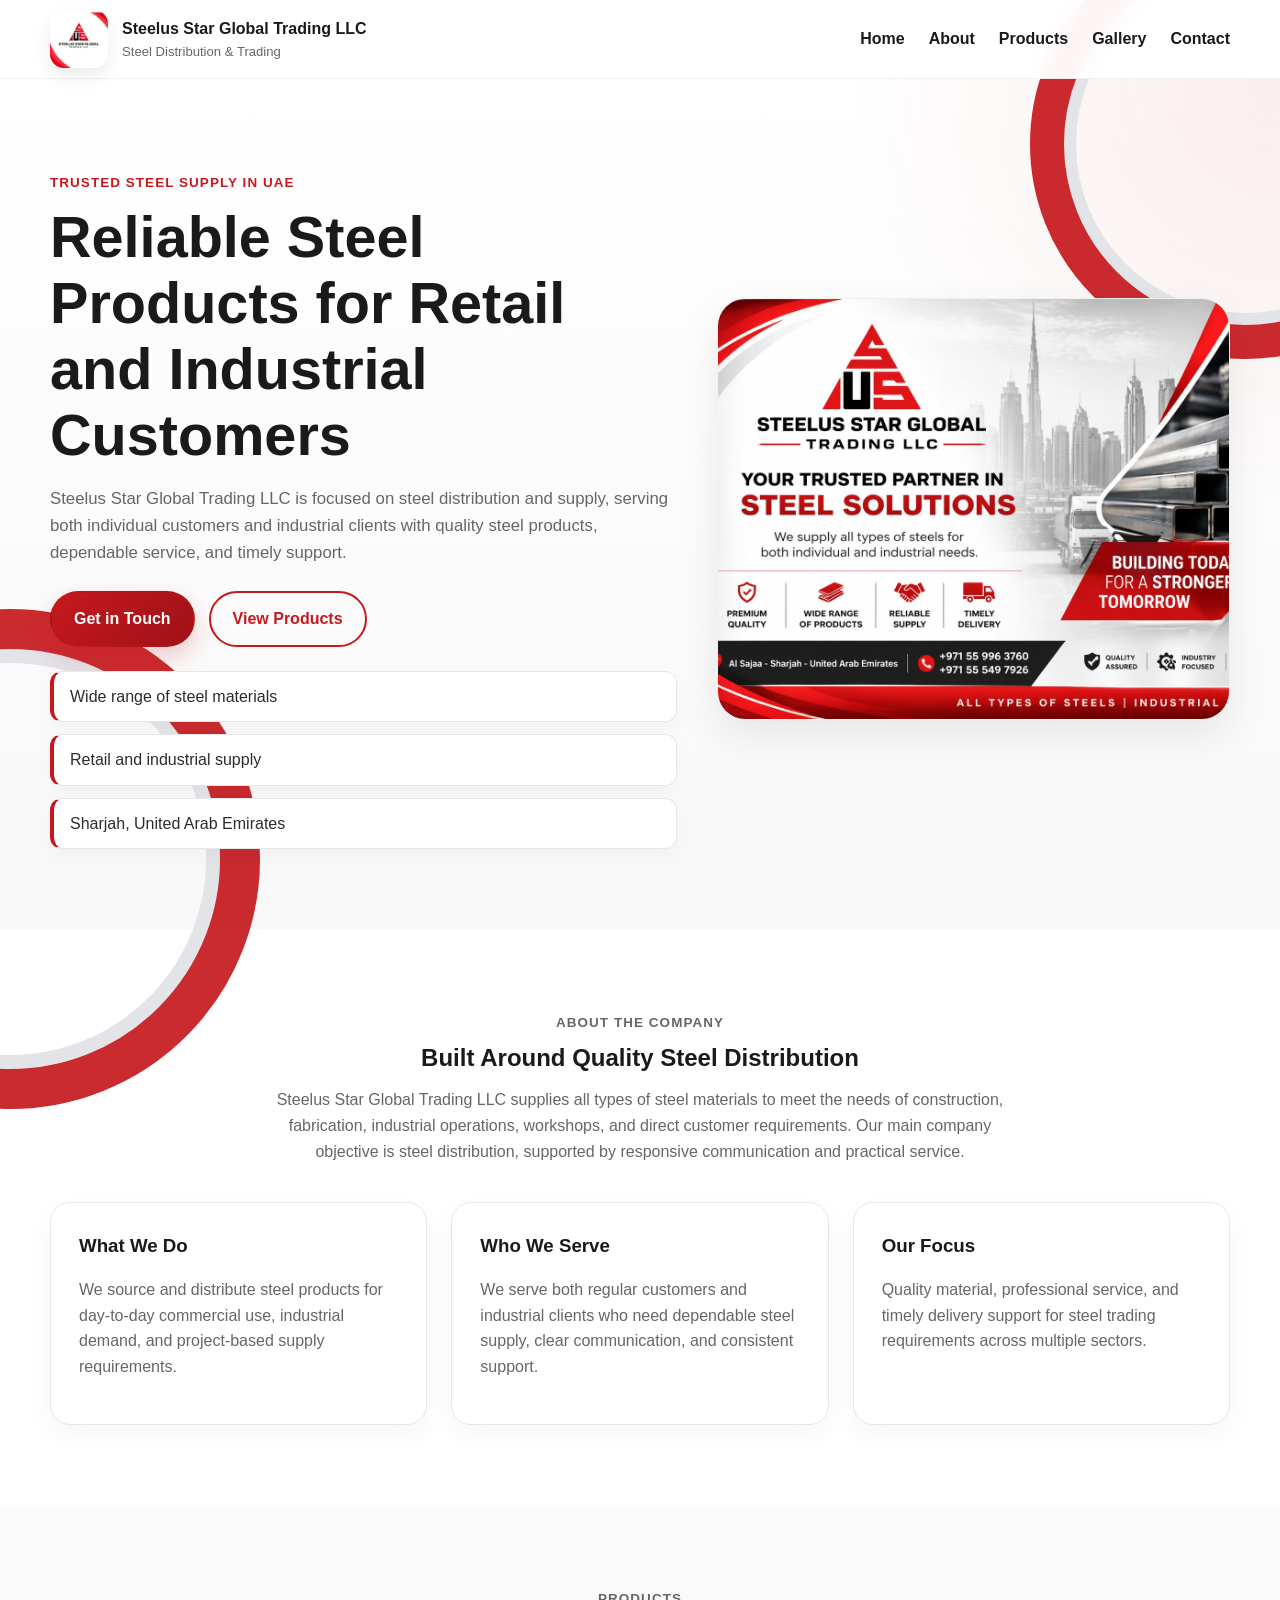
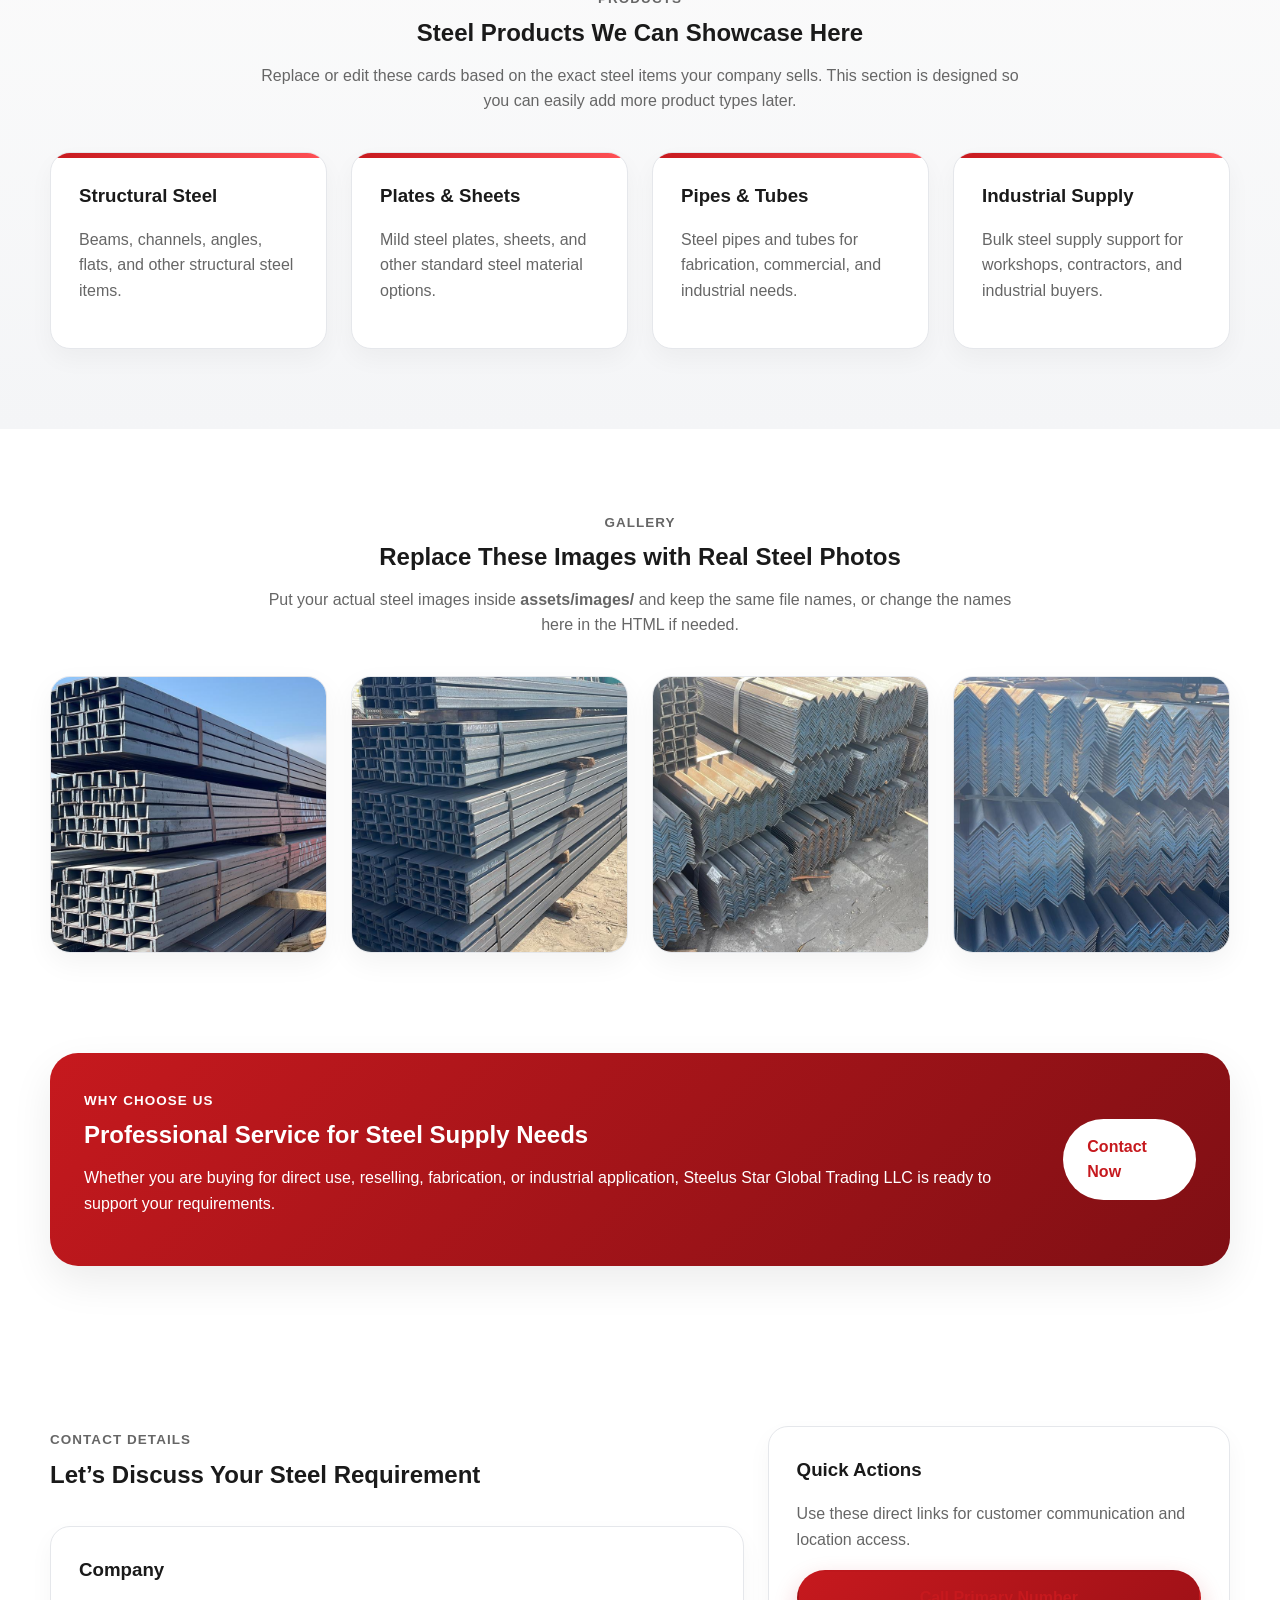
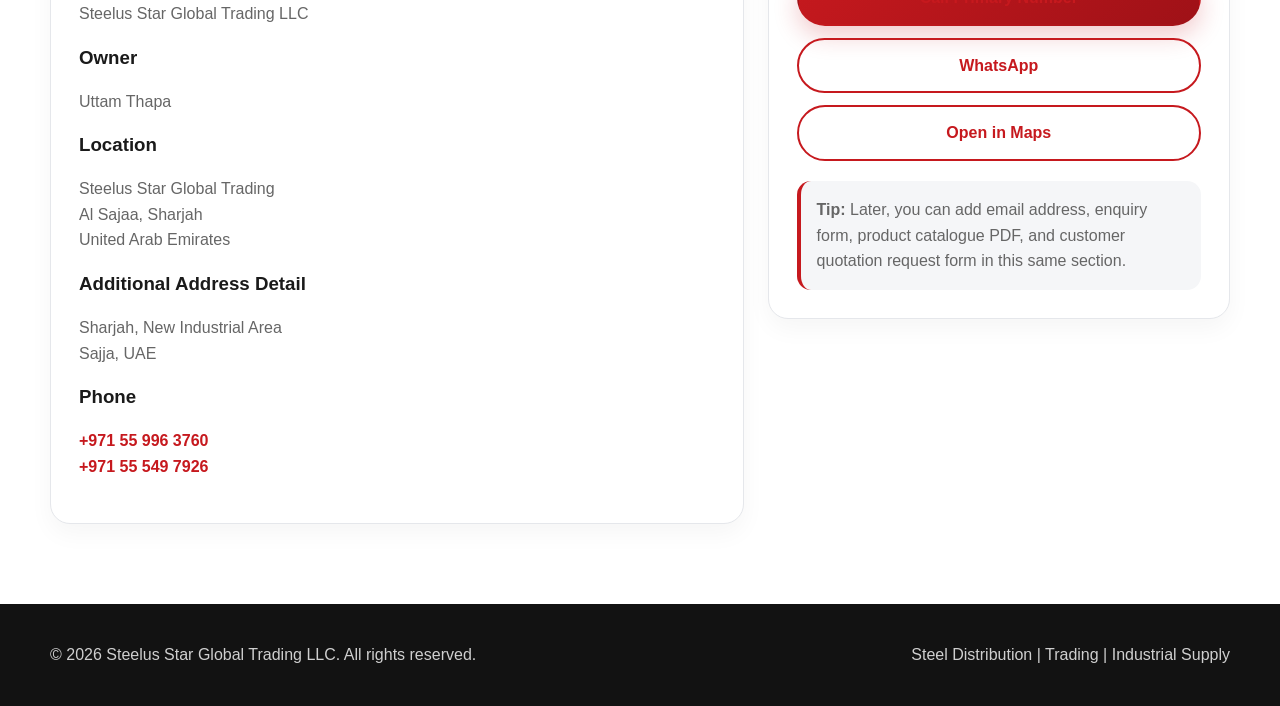
==== index.html @ 979e7e13 "Add files via upload" ====
<!DOCTYPE html>
<html lang="en">
<head>
  <meta charset="UTF-8" />
  <meta name="viewport" content="width=device-width, initial-scale=1.0" />
  <title>Steelus Star Global Trading LLC</title>
  <meta name="description" content="Steelus Star Global Trading LLC supplies a wide range of steel products for retail and industrial customers in Sharjah, UAE." />
  <link rel="stylesheet" href="assets/css/style.css" />
</head>
<body>
  <div class="site-shell">
    <header class="topbar">
      <div class="container navbar">
        <a href="#home" class="brand">
          <img src="assets/images/logo.jpg" alt="Steelus Star Global Trading LLC logo" class="brand-logo" />
          <div>
            <span class="brand-name">Steelus Star Global Trading LLC</span>
            <span class="brand-tag">Steel Distribution & Trading</span>
          </div>
        </a>

        <button class="menu-toggle" id="menuToggle" aria-label="Open menu">☰</button>

        <nav class="nav-links" id="navLinks">
          <a href="#home">Home</a>
          <a href="#about">About</a>
          <a href="#products">Products</a>
          <a href="#gallery">Gallery</a>
          <a href="#contact">Contact</a>
        </nav>
      </div>
    </header>

    <main>
      <section class="hero section" id="home">
        <div class="hero-accent hero-accent-left"></div>
        <div class="hero-accent hero-accent-right"></div>
        <div class="container hero-grid">
          <div class="hero-content">
            <p class="eyebrow">Trusted Steel Supply in UAE</p>
            <h1>Reliable Steel Products for Retail and Industrial Customers</h1>
            <p class="hero-text">
              Steelus Star Global Trading LLC is focused on steel distribution and supply,
              serving both individual customers and industrial clients with quality steel products,
              dependable service, and timely support.
            </p>

            <div class="hero-actions">
              <a href="#contact" class="btn btn-primary">Get in Touch</a>
              <a href="#products" class="btn btn-outline">View Products</a>
            </div>

            <ul class="quick-points">
              <li>Wide range of steel materials</li>
              <li>Retail and industrial supply</li>
              <li>Sharjah, United Arab Emirates</li>
            </ul>
          </div>

          <div class="hero-card">
            <img src="assets/images/hero-steel.jpg" alt="Steel products showcase" />
          </div>
        </div>
      </section>

      <section class="section" id="about">
        <div class="container">
          <div class="section-heading">
            <p class="eyebrow">About the Company</p>
            <h2>Built Around Quality Steel Distribution</h2>
            <p>
              Steelus Star Global Trading LLC supplies all types of steel materials to meet
              the needs of construction, fabrication, industrial operations, workshops, and
              direct customer requirements. Our main company objective is steel distribution,
              supported by responsive communication and practical service.
            </p>
          </div>

          <div class="info-grid">
            <article class="info-card">
              <h3>What We Do</h3>
              <p>
                We source and distribute steel products for day-to-day commercial use,
                industrial demand, and project-based supply requirements.
              </p>
            </article>
            <article class="info-card">
              <h3>Who We Serve</h3>
              <p>
                We serve both regular customers and industrial clients who need dependable
                steel supply, clear communication, and consistent support.
              </p>
            </article>
            <article class="info-card">
              <h3>Our Focus</h3>
              <p>
                Quality material, professional service, and timely delivery support for steel
                trading requirements across multiple sectors.
              </p>
            </article>
          </div>
        </div>
      </section>

      <section class="section section-muted" id="products">
        <div class="container">
          <div class="section-heading">
            <p class="eyebrow">Products</p>
            <h2>Steel Products We Can Showcase Here</h2>
            <p>
              Replace or edit these cards based on the exact steel items your company sells.
              This section is designed so you can easily add more product types later.
            </p>
          </div>

          <div class="product-grid">
            <article class="product-card">
              <h3>Structural Steel</h3>
              <p>Beams, channels, angles, flats, and other structural steel items.</p>
            </article>
            <article class="product-card">
              <h3>Plates & Sheets</h3>
              <p>Mild steel plates, sheets, and other standard steel material options.</p>
            </article>
            <article class="product-card">
              <h3>Pipes & Tubes</h3>
              <p>Steel pipes and tubes for fabrication, commercial, and industrial needs.</p>
            </article>
            <article class="product-card">
              <h3>Industrial Supply</h3>
              <p>Bulk steel supply support for workshops, contractors, and industrial buyers.</p>
            </article>
          </div>
        </div>
      </section>

      <section class="section" id="gallery">
        <div class="container">
          <div class="section-heading">
            <p class="eyebrow">Gallery</p>
            <h2>Replace These Images with Real Steel Photos</h2>
            <p>
              Put your actual steel images inside <strong>assets/images/</strong> and keep the same
              file names, or change the names here in the HTML if needed.
            </p>
          </div>

          <div class="gallery-grid">
            <figure class="gallery-item">
              <img src="assets/images/steel-1.jpg" alt="Steel product image 1" />
            </figure>
            <figure class="gallery-item">
              <img src="assets/images/steel-2.jpg" alt="Steel product image 2" />
            </figure>
            <figure class="gallery-item">
              <img src="assets/images/steel-3.jpg" alt="Steel product image 3" />
            </figure>
            <figure class="gallery-item">
              <img src="assets/images/steel-4.jpg" alt="Steel product image 4" />
            </figure>
          </div>
        </div>
      </section>

      <section class="section cta-section">
        <div class="container cta-box">
          <div>
            <p class="eyebrow">Why Choose Us</p>
            <h2>Professional Service for Steel Supply Needs</h2>
            <p>
              Whether you are buying for direct use, reselling, fabrication, or industrial application,
              Steelus Star Global Trading LLC is ready to support your requirements.
            </p>
          </div>
          <a href="#contact" class="btn btn-light">Contact Now</a>
        </div>
      </section>

      <section class="section" id="contact">
        <div class="container contact-grid">
          <div>
            <div class="section-heading left-align">
              <p class="eyebrow">Contact Details</p>
              <h2>Let’s Discuss Your Steel Requirement</h2>
            </div>

            <div class="contact-card">
              <h3>Company</h3>
              <p>Steelus Star Global Trading LLC</p>

              <h3>Owner</h3>
              <p>Uttam Thapa</p>

              <h3>Location</h3>
              <p>
                Steelus Star Global Trading<br />
                Al Sajaa, Sharjah<br />
                United Arab Emirates
              </p>

              <h3>Additional Address Detail</h3>
              <p>
                Sharjah, New Industrial Area<br />
                Sajja, UAE
              </p>

              <h3>Phone</h3>
              <p>
                <a href="tel:+971559963760">+971 55 996 3760</a><br />
                <a href="tel:+971555497926">+971 55 549 7926</a>
              </p>
            </div>
          </div>

          <div class="contact-card contact-side-card">
            <h3>Quick Actions</h3>
            <p>Use these direct links for customer communication and location access.</p>

            <div class="action-links">
              <a class="btn btn-primary full-width" href="tel:+971559963760">Call Primary Number</a>
              <a class="btn btn-outline full-width" href="https://wa.me/971559963760" target="_blank" rel="noopener noreferrer">WhatsApp</a>
              <a class="btn btn-outline full-width" href="https://www.google.com/maps/search/?api=1&query=Steelus+Star+Global+Trading+Al+Sajaa+Sharjah+United+Arab+Emirates" target="_blank" rel="noopener noreferrer">Open in Maps</a>
            </div>

            <div class="mini-note">
              <strong>Tip:</strong> Later, you can add email address, enquiry form, product catalogue PDF,
              and customer quotation request form in this same section.
            </div>
          </div>
        </div>
      </section>
    </main>

    <footer class="footer">
      <div class="container footer-inner">
        <p>© <span id="year"></span> Steelus Star Global Trading LLC. All rights reserved.</p>
        <p>Steel Distribution | Trading | Industrial Supply</p>
      </div>
    </footer>
  </div>

  <script src="assets/js/script.js"></script>
</body>
</html>
---- assets/css/style.css ----
:root {
  --primary: #c6191e;
  --primary-dark: #9f1117;
  --dark: #1a1a1a;
  --text: #2c2c2c;
  --muted: #666;
  --light: #f5f6f8;
  --white: #ffffff;
  --border: #e5e7eb;
  --shadow: 0 16px 40px rgba(0, 0, 0, 0.08);
  --radius: 20px;
  --container: 1180px;
}

* {
  box-sizing: border-box;
}

html {
  scroll-behavior: smooth;
}

body {
  margin: 0;
  font-family: Arial, Helvetica, sans-serif;
  color: var(--text);
  background: var(--white);
  line-height: 1.6;
}

img {
  max-width: 100%;
  display: block;
}

a {
  color: inherit;
  text-decoration: none;
}

.site-shell {
  overflow: hidden;
}

.container {
  width: min(100% - 32px, var(--container));
  margin: 0 auto;
}

.section {
  padding: 80px 0;
  position: relative;
}

.section-muted {
  background: linear-gradient(180deg, #fbfbfb 0%, #f4f5f7 100%);
}

.topbar {
  position: sticky;
  top: 0;
  z-index: 1000;
  background: rgba(255, 255, 255, 0.95);
  backdrop-filter: blur(10px);
  border-bottom: 1px solid rgba(0, 0, 0, 0.06);
}

.navbar {
  min-height: 78px;
  display: flex;
  align-items: center;
  justify-content: space-between;
  gap: 20px;
}

.brand {
  display: flex;
  align-items: center;
  gap: 14px;
}

.brand-logo {
  width: 58px;
  height: 58px;
  object-fit: cover;
  border-radius: 14px;
  box-shadow: 0 8px 18px rgba(0,0,0,.08);
}

.brand-name {
  display: block;
  font-size: 1rem;
  font-weight: 700;
  color: var(--dark);
}

.brand-tag {
  display: block;
  font-size: 0.82rem;
  color: var(--muted);
}

.nav-links {
  display: flex;
  align-items: center;
  gap: 24px;
}

.nav-links a {
  font-weight: 600;
  color: var(--dark);
  position: relative;
}

.nav-links a::after {
  content: '';
  position: absolute;
  left: 0;
  bottom: -6px;
  width: 0;
  height: 2px;
  background: var(--primary);
  transition: width .25s ease;
}

.nav-links a:hover::after {
  width: 100%;
}

.menu-toggle {
  display: none;
  border: 0;
  background: var(--primary);
  color: white;
  padding: 10px 14px;
  border-radius: 12px;
  font-size: 1.1rem;
  cursor: pointer;
}

.hero {
  padding-top: 90px;
  background:
    radial-gradient(circle at top right, rgba(198,25,30,.08), transparent 28%),
    linear-gradient(180deg, #ffffff 0%, #f8f8f8 100%);
}

.hero-grid {
  display: grid;
  grid-template-columns: 1.1fr .9fr;
  gap: 40px;
  align-items: center;
}

.hero-content {
  position: relative;
  z-index: 2;
}

.eyebrow {
  display: inline-block;
  margin: 0 0 10px;
  color: var(--primary);
  font-weight: 700;
  letter-spacing: .08em;
  text-transform: uppercase;
  font-size: .84rem;
}

.hero h1,
.section-heading h2,
.cta-box h2 {
  margin: 0;
  color: var(--dark);
  line-height: 1.15;
}

.hero h1 {
  font-size: clamp(2rem, 5vw, 3.6rem);
  max-width: 700px;
}

.hero-text,
.section-heading p,
.info-card p,
.product-card p,
.contact-card p,
.cta-box p {
  color: var(--muted);
}

.hero-text {
  max-width: 640px;
  margin: 18px 0 24px;
  font-size: 1.05rem;
}

.hero-actions {
  display: flex;
  flex-wrap: wrap;
  gap: 14px;
  margin-bottom: 24px;
}

.btn {
  display: inline-flex;
  align-items: center;
  justify-content: center;
  padding: 13px 22px;
  border-radius: 999px;
  font-weight: 700;
  transition: all .2s ease;
  border: 2px solid transparent;
}

.btn:hover {
  transform: translateY(-2px);
}

.btn-primary {
  background: linear-gradient(135deg, var(--primary) 0%, var(--primary-dark) 100%);
  color: white;
  box-shadow: 0 10px 24px rgba(198, 25, 30, 0.22);
}

.btn-outline {
  border-color: var(--primary);
  color: var(--primary);
  background: transparent;
}

.btn-light {
  background: white;
  color: var(--primary);
}

.full-width {
  width: 100%;
}

.quick-points {
  margin: 0;
  padding: 0;
  list-style: none;
  display: grid;
  gap: 12px;
}

.quick-points li {
  background: white;
  border: 1px solid var(--border);
  border-left: 4px solid var(--primary);
  padding: 12px 16px;
  border-radius: 12px;
  box-shadow: 0 8px 20px rgba(0, 0, 0, .03);
}

.hero-card {
  position: relative;
  z-index: 2;
  background: white;
  border-radius: 28px;
  overflow: hidden;
  box-shadow: var(--shadow);
  border: 1px solid rgba(0,0,0,.06);
}

.hero-card img {
  width: 100%;
  height: 100%;
  min-height: 420px;
  object-fit: cover;
}

.hero-accent {
  position: absolute;
  pointer-events: none;
  z-index: 1;
  border-radius: 999px;
}

.hero-accent-left {
  width: 500px;
  height: 500px;
  left: -240px;
  bottom: -180px;
  border: 40px solid rgba(198,25,30,.92);
  box-shadow: inset 0 0 0 14px rgba(226,228,232,1);
}

.hero-accent-right {
  width: 430px;
  height: 430px;
  right: -180px;
  top: -150px;
  border: 34px solid rgba(198,25,30,.92);
  box-shadow: inset 0 0 0 12px rgba(226,228,232,1);
}

.section-heading {
  max-width: 760px;
  margin: 0 auto 38px;
  text-align: center;
}

.left-align {
  text-align: left;
  margin-left: 0;
}

.info-grid,
.product-grid,
.gallery-grid,
.contact-grid {
  display: grid;
  gap: 24px;
}

.info-grid {
  grid-template-columns: repeat(3, 1fr);
}

.info-card,
.product-card,
.contact-card {
  background: white;
  border-radius: var(--radius);
  padding: 28px;
  border: 1px solid var(--border);
  box-shadow: 0 10px 24px rgba(0, 0, 0, .04);
}

.info-card h3,
.product-card h3,
.contact-card h3 {
  margin-top: 0;
  margin-bottom: 10px;
  color: var(--dark);
}

.product-grid {
  grid-template-columns: repeat(4, 1fr);
}

.product-card {
  position: relative;
  overflow: hidden;
}

.product-card::before {
  content: '';
  position: absolute;
  top: 0;
  left: 0;
  width: 100%;
  height: 5px;
  background: linear-gradient(90deg, var(--primary), #ff5055);
}

.gallery-grid {
  grid-template-columns: repeat(4, 1fr);
}

.gallery-item {
  margin: 0;
  border-radius: 20px;
  overflow: hidden;
  background: white;
  border: 1px solid var(--border);
  box-shadow: 0 10px 28px rgba(0, 0, 0, .05);
}

.gallery-item img {
  width: 100%;
  aspect-ratio: 1 / 1;
  object-fit: cover;
}

.cta-section {
  padding-top: 20px;
}

.cta-box {
  background: linear-gradient(135deg, var(--primary) 0%, #7f0f14 100%);
  color: white;
  border-radius: 28px;
  padding: 34px;
  display: flex;
  align-items: center;
  justify-content: space-between;
  gap: 24px;
  box-shadow: var(--shadow);
}

.cta-box h2,
.cta-box p,
.cta-box .eyebrow {
  color: white;
}

.contact-grid {
  grid-template-columns: 1.2fr .8fr;
  align-items: start;
}

.contact-card a {
  color: var(--primary);
  font-weight: 700;
}

.action-links {
  display: grid;
  gap: 12px;
  margin: 18px 0 20px;
}

.mini-note {
  background: var(--light);
  border-left: 4px solid var(--primary);
  padding: 16px;
  border-radius: 14px;
  color: var(--muted);
}

.footer {
  background: #121212;
  color: rgba(255,255,255,.8);
  padding: 22px 0;
}

.footer-inner {
  display: flex;
  justify-content: space-between;
  gap: 20px;
  flex-wrap: wrap;
}

@media (max-width: 1024px) {
  .hero-grid,
  .contact-grid,
  .info-grid,
  .product-grid,
  .gallery-grid {
    grid-template-columns: repeat(2, 1fr);
  }

  .hero-grid {
    align-items: start;
  }
}

@media (max-width: 768px) {
  .menu-toggle {
    display: inline-flex;
  }

  .nav-links {
    position: absolute;
    left: 16px;
    right: 16px;
    top: 86px;
    background: white;
    border: 1px solid var(--border);
    border-radius: 18px;
    box-shadow: var(--shadow);
    padding: 14px;
    display: none;
    flex-direction: column;
    align-items: flex-start;
    gap: 14px;
  }

  .nav-links.show {
    display: flex;
  }

  .hero-grid,
  .contact-grid,
  .info-grid,
  .product-grid,
  .gallery-grid {
    grid-template-columns: 1fr;
  }

  .section {
    padding: 64px 0;
  }

  .cta-box,
  .footer-inner {
    flex-direction: column;
    align-items: flex-start;
  }

  .hero-card img {
    min-height: 280px;
  }

  .brand-name {
    font-size: .92rem;
  }

  .brand-tag {
    font-size: .76rem;
  }

  .hero-accent-left {
    width: 380px;
    height: 380px;
    left: -220px;
    bottom: -190px;
  }

  .hero-accent-right {
    width: 260px;
    height: 260px;
    right: -120px;
    top: -80px;
  }
}
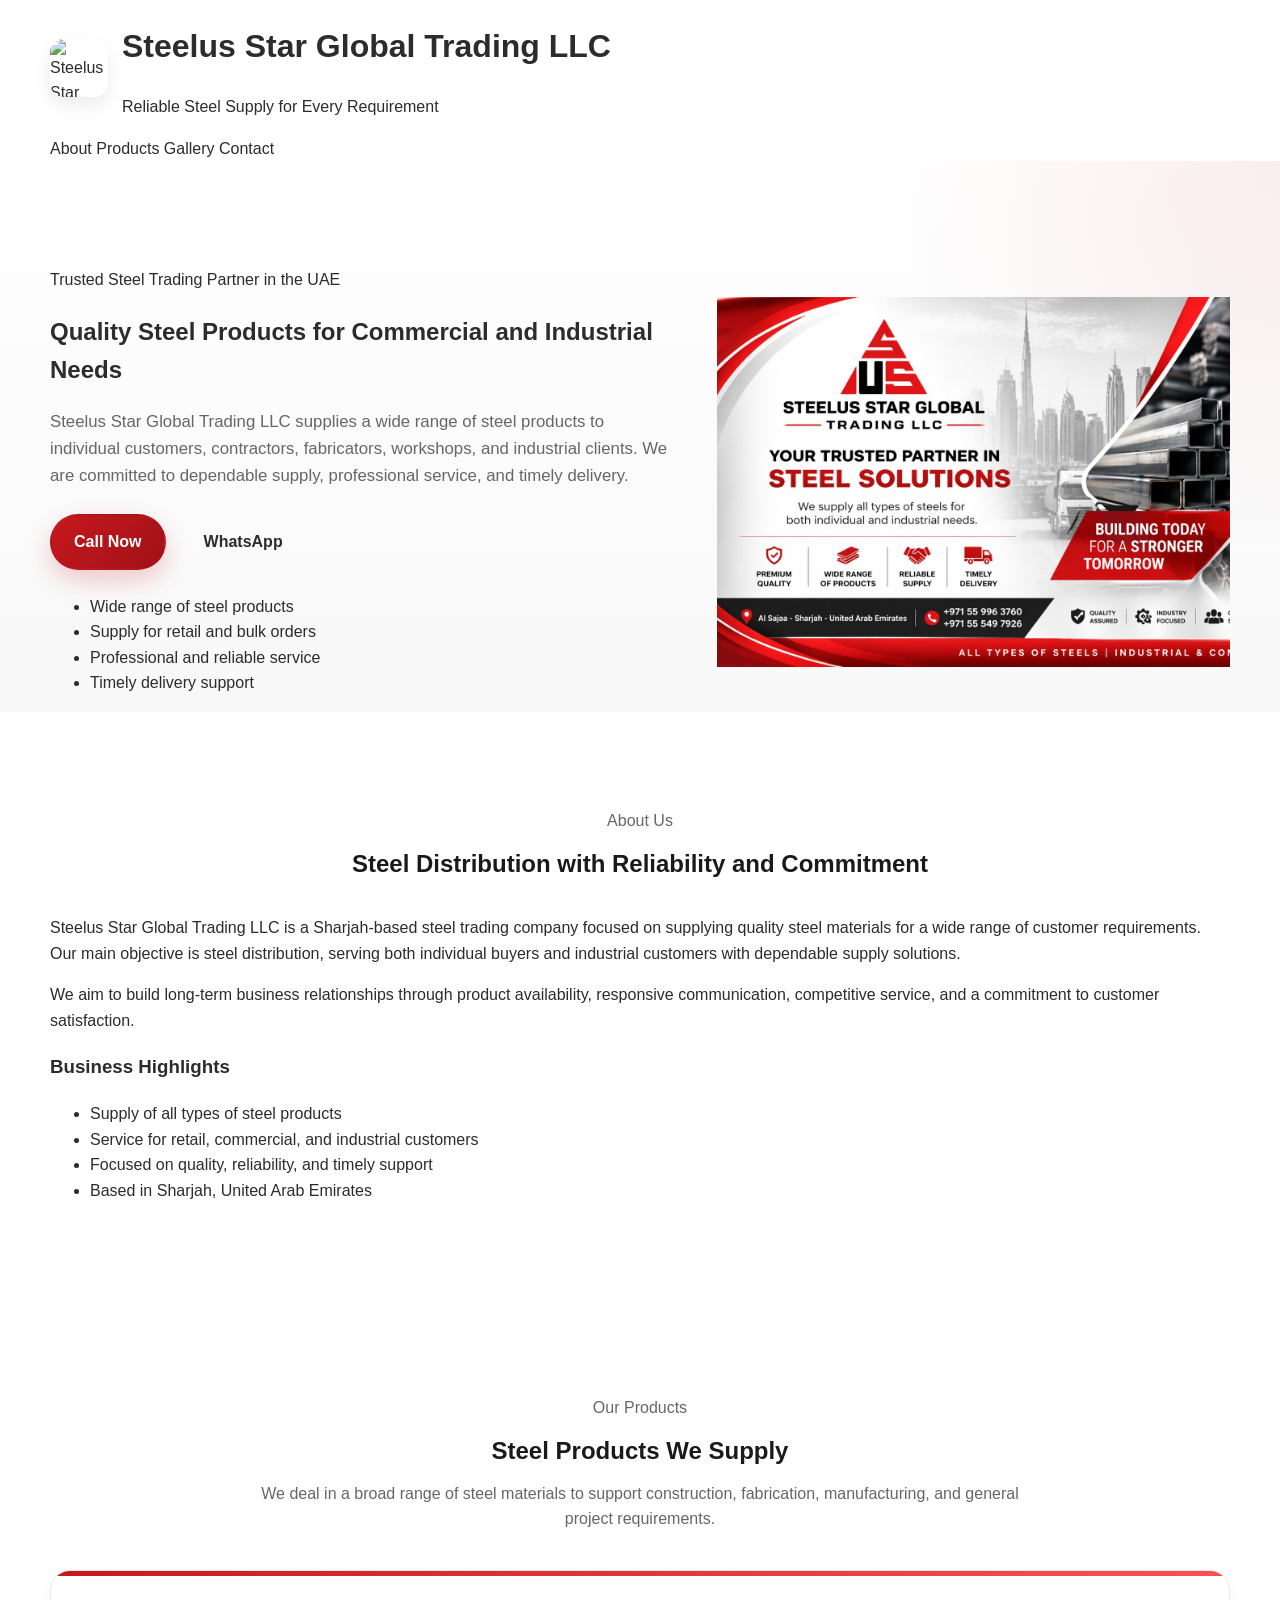
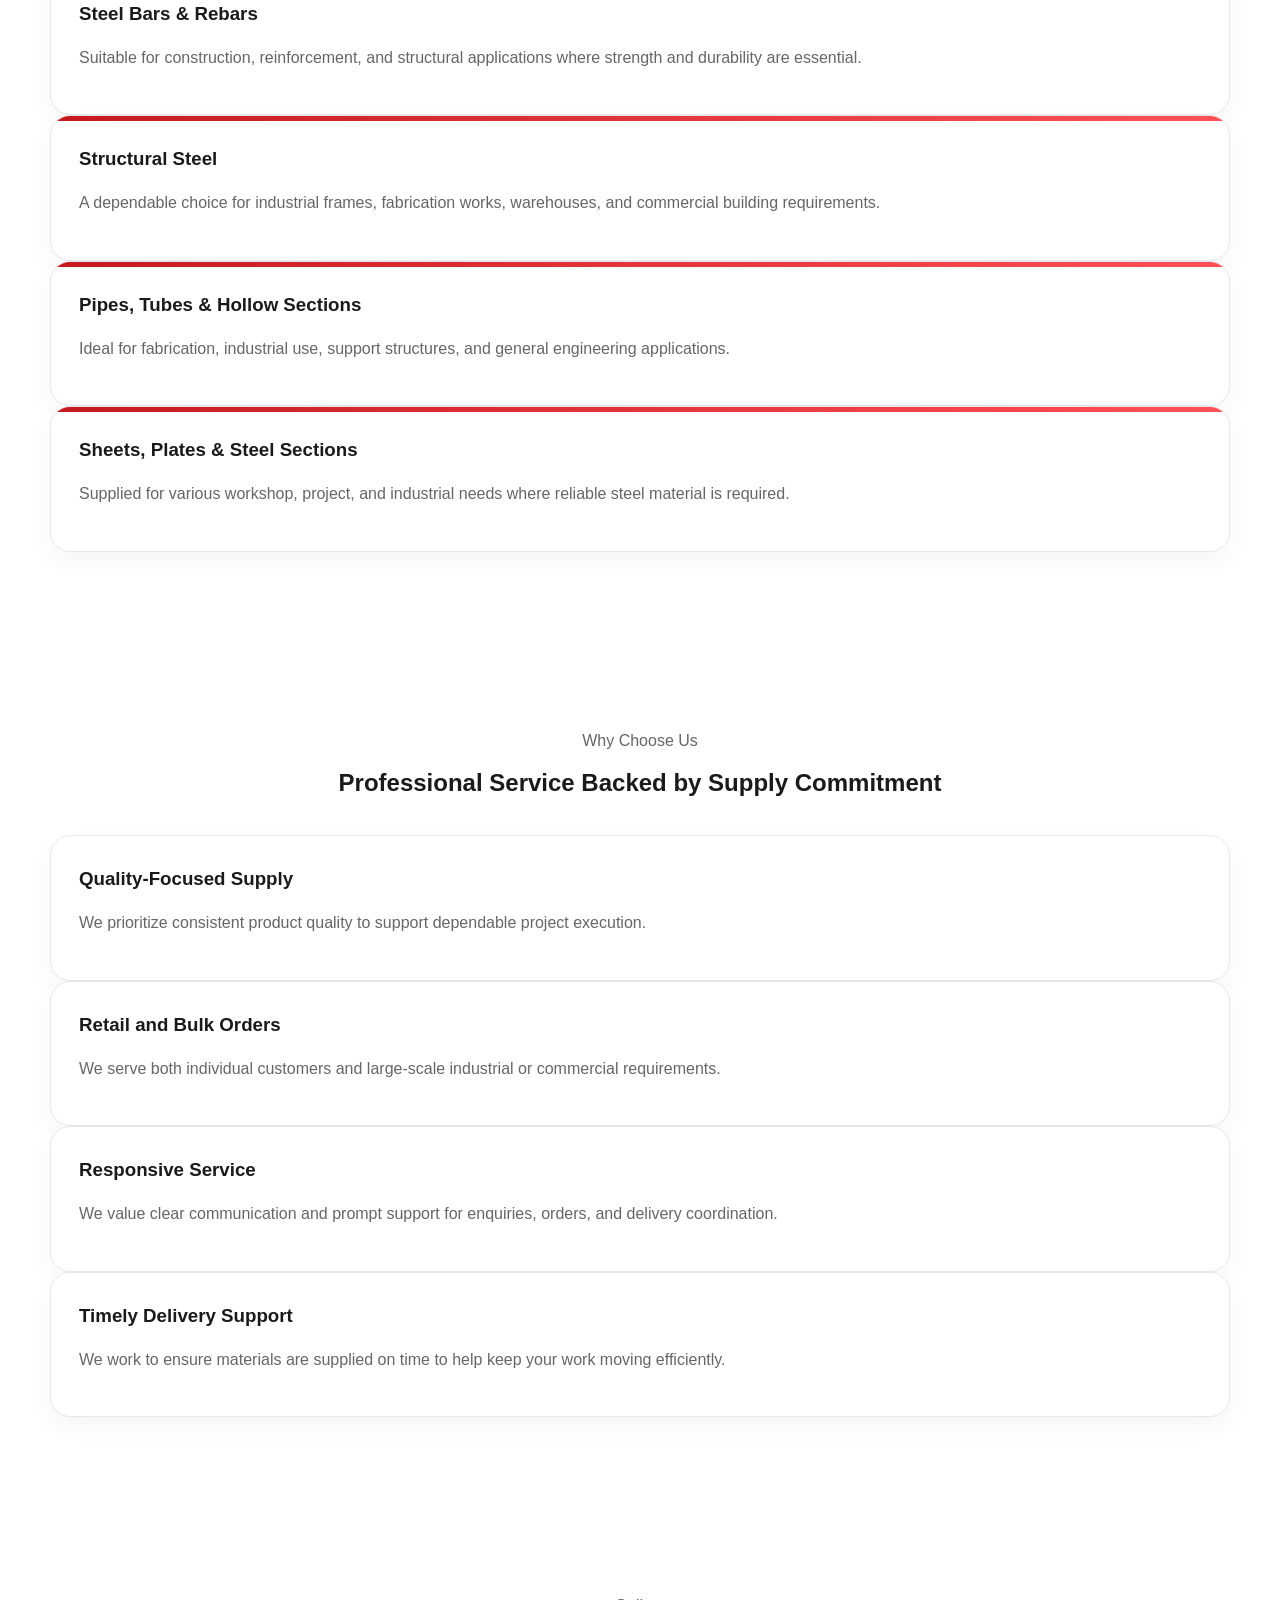
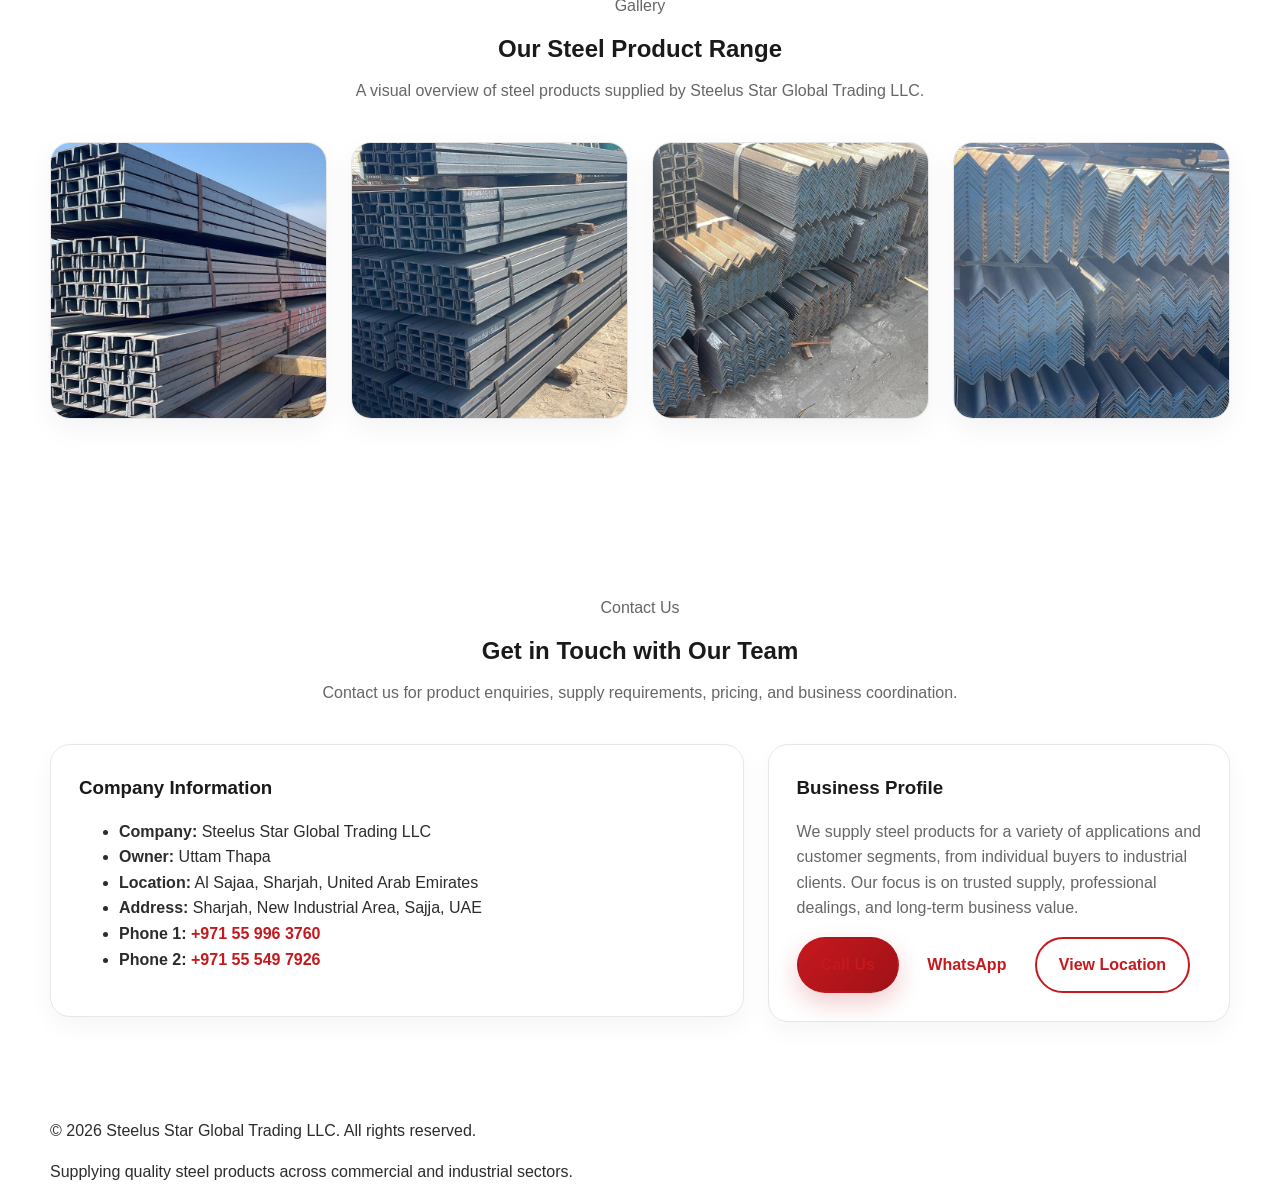
==== commit 1d81b220: "Update index.html" ====
--- a/index.html
+++ b/index.html
@@ -4,240 +4,257 @@
   <meta charset="UTF-8" />
   <meta name="viewport" content="width=device-width, initial-scale=1.0" />
   <title>Steelus Star Global Trading LLC</title>
-  <meta name="description" content="Steelus Star Global Trading LLC supplies a wide range of steel products for retail and industrial customers in Sharjah, UAE." />
+  <meta
+    name="description"
+    content="Steelus Star Global Trading LLC is a reliable steel supplier in Sharjah, UAE, serving individual, commercial, and industrial customers with quality steel products and timely delivery."
+  />
   <link rel="stylesheet" href="assets/css/style.css" />
 </head>
 <body>
-  <div class="site-shell">
-    <header class="topbar">
-      <div class="container navbar">
-        <a href="#home" class="brand">
-          <img src="assets/images/logo.jpg" alt="Steelus Star Global Trading LLC logo" class="brand-logo" />
-          <div>
-            <span class="brand-name">Steelus Star Global Trading LLC</span>
-            <span class="brand-tag">Steel Distribution & Trading</span>
+  <header class="site-header">
+    <div class="container header-wrap">
+      <a href="#" class="brand">
+        <img src="assets/images/logo.png" alt="Steelus Star Global Trading LLC Logo" class="brand-logo" />
+        <div class="brand-text">
+          <h1>Steelus Star Global Trading LLC</h1>
+          <p>Reliable Steel Supply for Every Requirement</p>
+        </div>
+      </a>
+
+      <nav class="nav">
+        <a href="#about">About</a>
+        <a href="#products">Products</a>
+        <a href="#gallery">Gallery</a>
+        <a href="#contact">Contact</a>
+      </nav>
+    </div>
+  </header>
+
+  <section class="hero">
+    <div class="container hero-grid">
+      <div class="hero-content">
+        <p class="hero-tag">Trusted Steel Trading Partner in the UAE</p>
+        <h2>Quality Steel Products for Commercial and Industrial Needs</h2>
+        <p class="hero-text">
+          Steelus Star Global Trading LLC supplies a wide range of steel products to
+          individual customers, contractors, fabricators, workshops, and industrial clients.
+          We are committed to dependable supply, professional service, and timely delivery.
+        </p>
+
+        <div class="hero-actions">
+          <a href="tel:+971559963760" class="btn btn-primary">Call Now</a>
+          <a href="https://wa.me/971559963760" target="_blank" class="btn btn-secondary">WhatsApp</a>
+        </div>
+
+        <ul class="hero-points">
+          <li>Wide range of steel products</li>
+          <li>Supply for retail and bulk orders</li>
+          <li>Professional and reliable service</li>
+          <li>Timely delivery support</li>
+        </ul>
+      </div>
+
+      <div class="hero-image">
+        <img src="assets/images/hero-steel.jpg" alt="Steel products banner" />
+      </div>
+    </div>
+  </section>
+
+  <section id="about" class="section">
+    <div class="container">
+      <div class="section-heading">
+        <p class="section-tag">About Us</p>
+        <h2>Steel Distribution with Reliability and Commitment</h2>
+      </div>
+
+      <div class="about-grid">
+        <div class="about-card">
+          <p>
+            Steelus Star Global Trading LLC is a Sharjah-based steel trading company focused on
+            supplying quality steel materials for a wide range of customer requirements.
+            Our main objective is steel distribution, serving both individual buyers and
+            industrial customers with dependable supply solutions.
+          </p>
+          <p>
+            We aim to build long-term business relationships through product availability,
+            responsive communication, competitive service, and a commitment to customer satisfaction.
+          </p>
+        </div>
+
+        <div class="about-card">
+          <h3>Business Highlights</h3>
+          <ul class="check-list">
+            <li>Supply of all types of steel products</li>
+            <li>Service for retail, commercial, and industrial customers</li>
+            <li>Focused on quality, reliability, and timely support</li>
+            <li>Based in Sharjah, United Arab Emirates</li>
+          </ul>
+        </div>
+      </div>
+    </div>
+  </section>
+
+  <section id="products" class="section section-light">
+    <div class="container">
+      <div class="section-heading center">
+        <p class="section-tag">Our Products</p>
+        <h2>Steel Products We Supply</h2>
+        <p class="section-text">
+          We deal in a broad range of steel materials to support construction, fabrication,
+          manufacturing, and general project requirements.
+        </p>
+      </div>
+
+      <div class="cards-grid">
+        <div class="product-card">
+          <h3>Steel Bars & Rebars</h3>
+          <p>
+            Suitable for construction, reinforcement, and structural applications where
+            strength and durability are essential.
+          </p>
+        </div>
+
+        <div class="product-card">
+          <h3>Structural Steel</h3>
+          <p>
+            A dependable choice for industrial frames, fabrication works, warehouses,
+            and commercial building requirements.
+          </p>
+        </div>
+
+        <div class="product-card">
+          <h3>Pipes, Tubes & Hollow Sections</h3>
+          <p>
+            Ideal for fabrication, industrial use, support structures, and general
+            engineering applications.
+          </p>
+        </div>
+
+        <div class="product-card">
+          <h3>Sheets, Plates & Steel Sections</h3>
+          <p>
+            Supplied for various workshop, project, and industrial needs where reliable
+            steel material is required.
+          </p>
+        </div>
+      </div>
+    </div>
+  </section>
+
+  <section class="section">
+    <div class="container">
+      <div class="section-heading center">
+        <p class="section-tag">Why Choose Us</p>
+        <h2>Professional Service Backed by Supply Commitment</h2>
+      </div>
+
+      <div class="cards-grid">
+        <div class="info-card">
+          <h3>Quality-Focused Supply</h3>
+          <p>We prioritize consistent product quality to support dependable project execution.</p>
+        </div>
+
+        <div class="info-card">
+          <h3>Retail and Bulk Orders</h3>
+          <p>We serve both individual customers and large-scale industrial or commercial requirements.</p>
+        </div>
+
+        <div class="info-card">
+          <h3>Responsive Service</h3>
+          <p>We value clear communication and prompt support for enquiries, orders, and delivery coordination.</p>
+        </div>
+
+        <div class="info-card">
+          <h3>Timely Delivery Support</h3>
+          <p>We work to ensure materials are supplied on time to help keep your work moving efficiently.</p>
+        </div>
+      </div>
+    </div>
+  </section>
+
+  <section id="gallery" class="section section-light">
+    <div class="container">
+      <div class="section-heading center">
+        <p class="section-tag">Gallery</p>
+        <h2>Our Steel Product Range</h2>
+        <p class="section-text">
+          A visual overview of steel products supplied by Steelus Star Global Trading LLC.
+        </p>
+      </div>
+
+      <div class="gallery-grid">
+        <figure class="gallery-item">
+          <img src="assets/images/steel-1.jpg" alt="Steel product image 1" />
+        </figure>
+
+        <figure class="gallery-item">
+          <img src="assets/images/steel-2.jpg" alt="Steel product image 2" />
+        </figure>
+
+        <figure class="gallery-item">
+          <img src="assets/images/steel-3.jpg" alt="Steel product image 3" />
+        </figure>
+
+        <figure class="gallery-item">
+          <img src="assets/images/steel-4.jpg" alt="Steel product image 4" />
+        </figure>
+      </div>
+    </div>
+  </section>
+
+  <section id="contact" class="section">
+    <div class="container">
+      <div class="section-heading center">
+        <p class="section-tag">Contact Us</p>
+        <h2>Get in Touch with Our Team</h2>
+        <p class="section-text">
+          Contact us for product enquiries, supply requirements, pricing, and business coordination.
+        </p>
+      </div>
+
+      <div class="contact-grid">
+        <div class="contact-card">
+          <h3>Company Information</h3>
+          <ul class="contact-list">
+            <li><strong>Company:</strong> Steelus Star Global Trading LLC</li>
+            <li><strong>Owner:</strong> Uttam Thapa</li>
+            <li><strong>Location:</strong> Al Sajaa, Sharjah, United Arab Emirates</li>
+            <li><strong>Address:</strong> Sharjah, New Industrial Area, Sajja, UAE</li>
+            <li><strong>Phone 1:</strong> <a href="tel:+971559963760">+971 55 996 3760</a></li>
+            <li><strong>Phone 2:</strong> <a href="tel:+971555497926">+971 55 549 7926</a></li>
+          </ul>
+        </div>
+
+        <div class="contact-card">
+          <h3>Business Profile</h3>
+          <p>
+            We supply steel products for a variety of applications and customer segments,
+            from individual buyers to industrial clients. Our focus is on trusted supply,
+            professional dealings, and long-term business value.
+          </p>
+
+          <div class="contact-actions">
+            <a href="tel:+971559963760" class="btn btn-primary">Call Us</a>
+            <a href="https://wa.me/971559963760" target="_blank" class="btn btn-secondary">WhatsApp</a>
+            <a
+              href="https://www.google.com/maps/search/?api=1&query=Steelus+Star+Global+Trading+Al+Sajaa+Sharjah+United+Arab+Emirates"
+              target="_blank"
+              class="btn btn-outline"
+            >
+              View Location
+            </a>
           </div>
-        </a>
-
-        <button class="menu-toggle" id="menuToggle" aria-label="Open menu">☰</button>
-
-        <nav class="nav-links" id="navLinks">
-          <a href="#home">Home</a>
-          <a href="#about">About</a>
-          <a href="#products">Products</a>
-          <a href="#gallery">Gallery</a>
-          <a href="#contact">Contact</a>
-        </nav>
-      </div>
-    </header>
-
-    <main>
-      <section class="hero section" id="home">
-        <div class="hero-accent hero-accent-left"></div>
-        <div class="hero-accent hero-accent-right"></div>
-        <div class="container hero-grid">
-          <div class="hero-content">
-            <p class="eyebrow">Trusted Steel Supply in UAE</p>
-            <h1>Reliable Steel Products for Retail and Industrial Customers</h1>
-            <p class="hero-text">
-              Steelus Star Global Trading LLC is focused on steel distribution and supply,
-              serving both individual customers and industrial clients with quality steel products,
-              dependable service, and timely support.
-            </p>
-
-            <div class="hero-actions">
-              <a href="#contact" class="btn btn-primary">Get in Touch</a>
-              <a href="#products" class="btn btn-outline">View Products</a>
-            </div>
-
-            <ul class="quick-points">
-              <li>Wide range of steel materials</li>
-              <li>Retail and industrial supply</li>
-              <li>Sharjah, United Arab Emirates</li>
-            </ul>
-          </div>
-
-          <div class="hero-card">
-            <img src="assets/images/hero-steel.jpg" alt="Steel products showcase" />
-          </div>
-        </div>
-      </section>
-
-      <section class="section" id="about">
-        <div class="container">
-          <div class="section-heading">
-            <p class="eyebrow">About the Company</p>
-            <h2>Built Around Quality Steel Distribution</h2>
-            <p>
-              Steelus Star Global Trading LLC supplies all types of steel materials to meet
-              the needs of construction, fabrication, industrial operations, workshops, and
-              direct customer requirements. Our main company objective is steel distribution,
-              supported by responsive communication and practical service.
-            </p>
-          </div>
-
-          <div class="info-grid">
-            <article class="info-card">
-              <h3>What We Do</h3>
-              <p>
-                We source and distribute steel products for day-to-day commercial use,
-                industrial demand, and project-based supply requirements.
-              </p>
-            </article>
-            <article class="info-card">
-              <h3>Who We Serve</h3>
-              <p>
-                We serve both regular customers and industrial clients who need dependable
-                steel supply, clear communication, and consistent support.
-              </p>
-            </article>
-            <article class="info-card">
-              <h3>Our Focus</h3>
-              <p>
-                Quality material, professional service, and timely delivery support for steel
-                trading requirements across multiple sectors.
-              </p>
-            </article>
-          </div>
-        </div>
-      </section>
-
-      <section class="section section-muted" id="products">
-        <div class="container">
-          <div class="section-heading">
-            <p class="eyebrow">Products</p>
-            <h2>Steel Products We Can Showcase Here</h2>
-            <p>
-              Replace or edit these cards based on the exact steel items your company sells.
-              This section is designed so you can easily add more product types later.
-            </p>
-          </div>
-
-          <div class="product-grid">
-            <article class="product-card">
-              <h3>Structural Steel</h3>
-              <p>Beams, channels, angles, flats, and other structural steel items.</p>
-            </article>
-            <article class="product-card">
-              <h3>Plates & Sheets</h3>
-              <p>Mild steel plates, sheets, and other standard steel material options.</p>
-            </article>
-            <article class="product-card">
-              <h3>Pipes & Tubes</h3>
-              <p>Steel pipes and tubes for fabrication, commercial, and industrial needs.</p>
-            </article>
-            <article class="product-card">
-              <h3>Industrial Supply</h3>
-              <p>Bulk steel supply support for workshops, contractors, and industrial buyers.</p>
-            </article>
-          </div>
-        </div>
-      </section>
-
-      <section class="section" id="gallery">
-        <div class="container">
-          <div class="section-heading">
-            <p class="eyebrow">Gallery</p>
-            <h2>Replace These Images with Real Steel Photos</h2>
-            <p>
-              Put your actual steel images inside <strong>assets/images/</strong> and keep the same
-              file names, or change the names here in the HTML if needed.
-            </p>
-          </div>
-
-          <div class="gallery-grid">
-            <figure class="gallery-item">
-              <img src="assets/images/steel-1.jpg" alt="Steel product image 1" />
-            </figure>
-            <figure class="gallery-item">
-              <img src="assets/images/steel-2.jpg" alt="Steel product image 2" />
-            </figure>
-            <figure class="gallery-item">
-              <img src="assets/images/steel-3.jpg" alt="Steel product image 3" />
-            </figure>
-            <figure class="gallery-item">
-              <img src="assets/images/steel-4.jpg" alt="Steel product image 4" />
-            </figure>
-          </div>
-        </div>
-      </section>
-
-      <section class="section cta-section">
-        <div class="container cta-box">
-          <div>
-            <p class="eyebrow">Why Choose Us</p>
-            <h2>Professional Service for Steel Supply Needs</h2>
-            <p>
-              Whether you are buying for direct use, reselling, fabrication, or industrial application,
-              Steelus Star Global Trading LLC is ready to support your requirements.
-            </p>
-          </div>
-          <a href="#contact" class="btn btn-light">Contact Now</a>
-        </div>
-      </section>
-
-      <section class="section" id="contact">
-        <div class="container contact-grid">
-          <div>
-            <div class="section-heading left-align">
-              <p class="eyebrow">Contact Details</p>
-              <h2>Let’s Discuss Your Steel Requirement</h2>
-            </div>
-
-            <div class="contact-card">
-              <h3>Company</h3>
-              <p>Steelus Star Global Trading LLC</p>
-
-              <h3>Owner</h3>
-              <p>Uttam Thapa</p>
-
-              <h3>Location</h3>
-              <p>
-                Steelus Star Global Trading<br />
-                Al Sajaa, Sharjah<br />
-                United Arab Emirates
-              </p>
-
-              <h3>Additional Address Detail</h3>
-              <p>
-                Sharjah, New Industrial Area<br />
-                Sajja, UAE
-              </p>
-
-              <h3>Phone</h3>
-              <p>
-                <a href="tel:+971559963760">+971 55 996 3760</a><br />
-                <a href="tel:+971555497926">+971 55 549 7926</a>
-              </p>
-            </div>
-          </div>
-
-          <div class="contact-card contact-side-card">
-            <h3>Quick Actions</h3>
-            <p>Use these direct links for customer communication and location access.</p>
-
-            <div class="action-links">
-              <a class="btn btn-primary full-width" href="tel:+971559963760">Call Primary Number</a>
-              <a class="btn btn-outline full-width" href="https://wa.me/971559963760" target="_blank" rel="noopener noreferrer">WhatsApp</a>
-              <a class="btn btn-outline full-width" href="https://www.google.com/maps/search/?api=1&query=Steelus+Star+Global+Trading+Al+Sajaa+Sharjah+United+Arab+Emirates" target="_blank" rel="noopener noreferrer">Open in Maps</a>
-            </div>
-
-            <div class="mini-note">
-              <strong>Tip:</strong> Later, you can add email address, enquiry form, product catalogue PDF,
-              and customer quotation request form in this same section.
-            </div>
-          </div>
-        </div>
-      </section>
-    </main>
-
-    <footer class="footer">
-      <div class="container footer-inner">
-        <p>© <span id="year"></span> Steelus Star Global Trading LLC. All rights reserved.</p>
-        <p>Steel Distribution | Trading | Industrial Supply</p>
-      </div>
-    </footer>
-  </div>
+        </div>
+      </div>
+    </div>
+  </section>
+
+  <footer class="site-footer">
+    <div class="container footer-wrap">
+      <p>© 2026 Steelus Star Global Trading LLC. All rights reserved.</p>
+      <p>Supplying quality steel products across commercial and industrial sectors.</p>
+    </div>
+  </footer>
 
   <script src="assets/js/script.js"></script>
 </body>
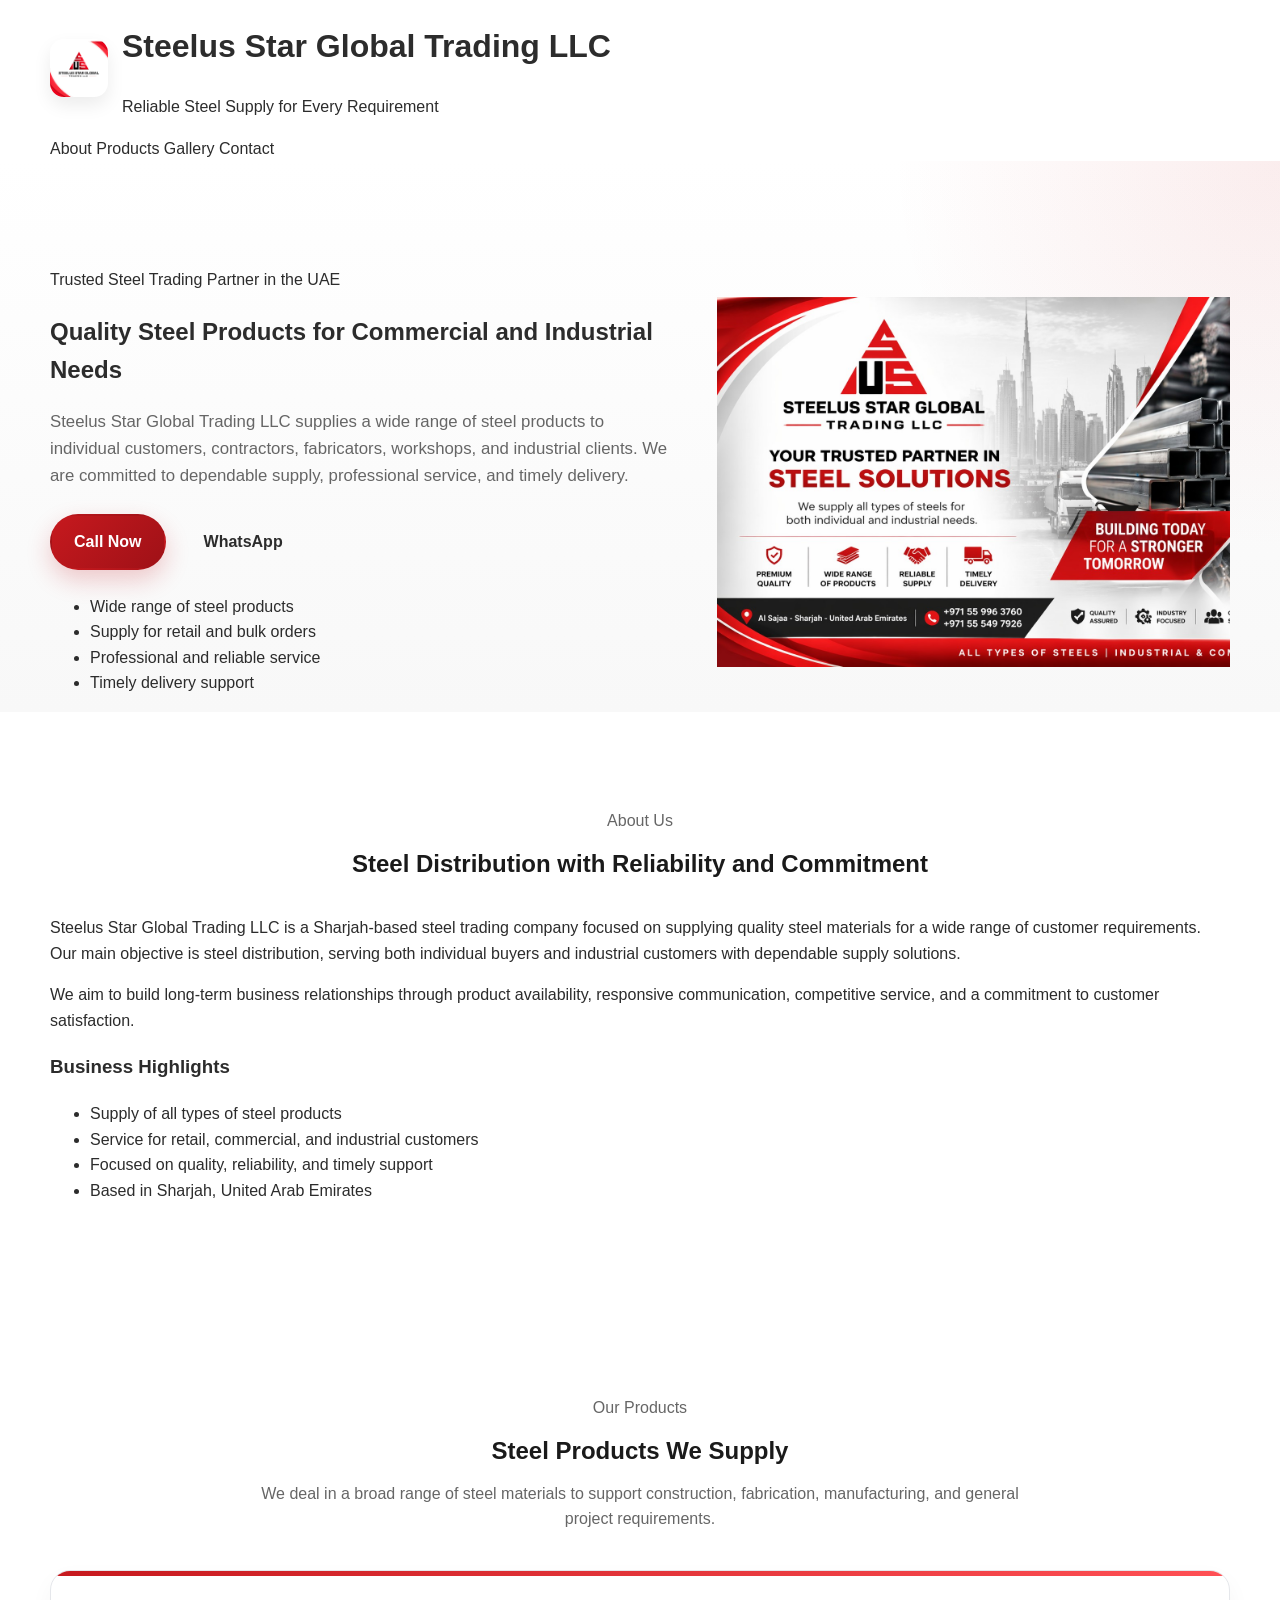
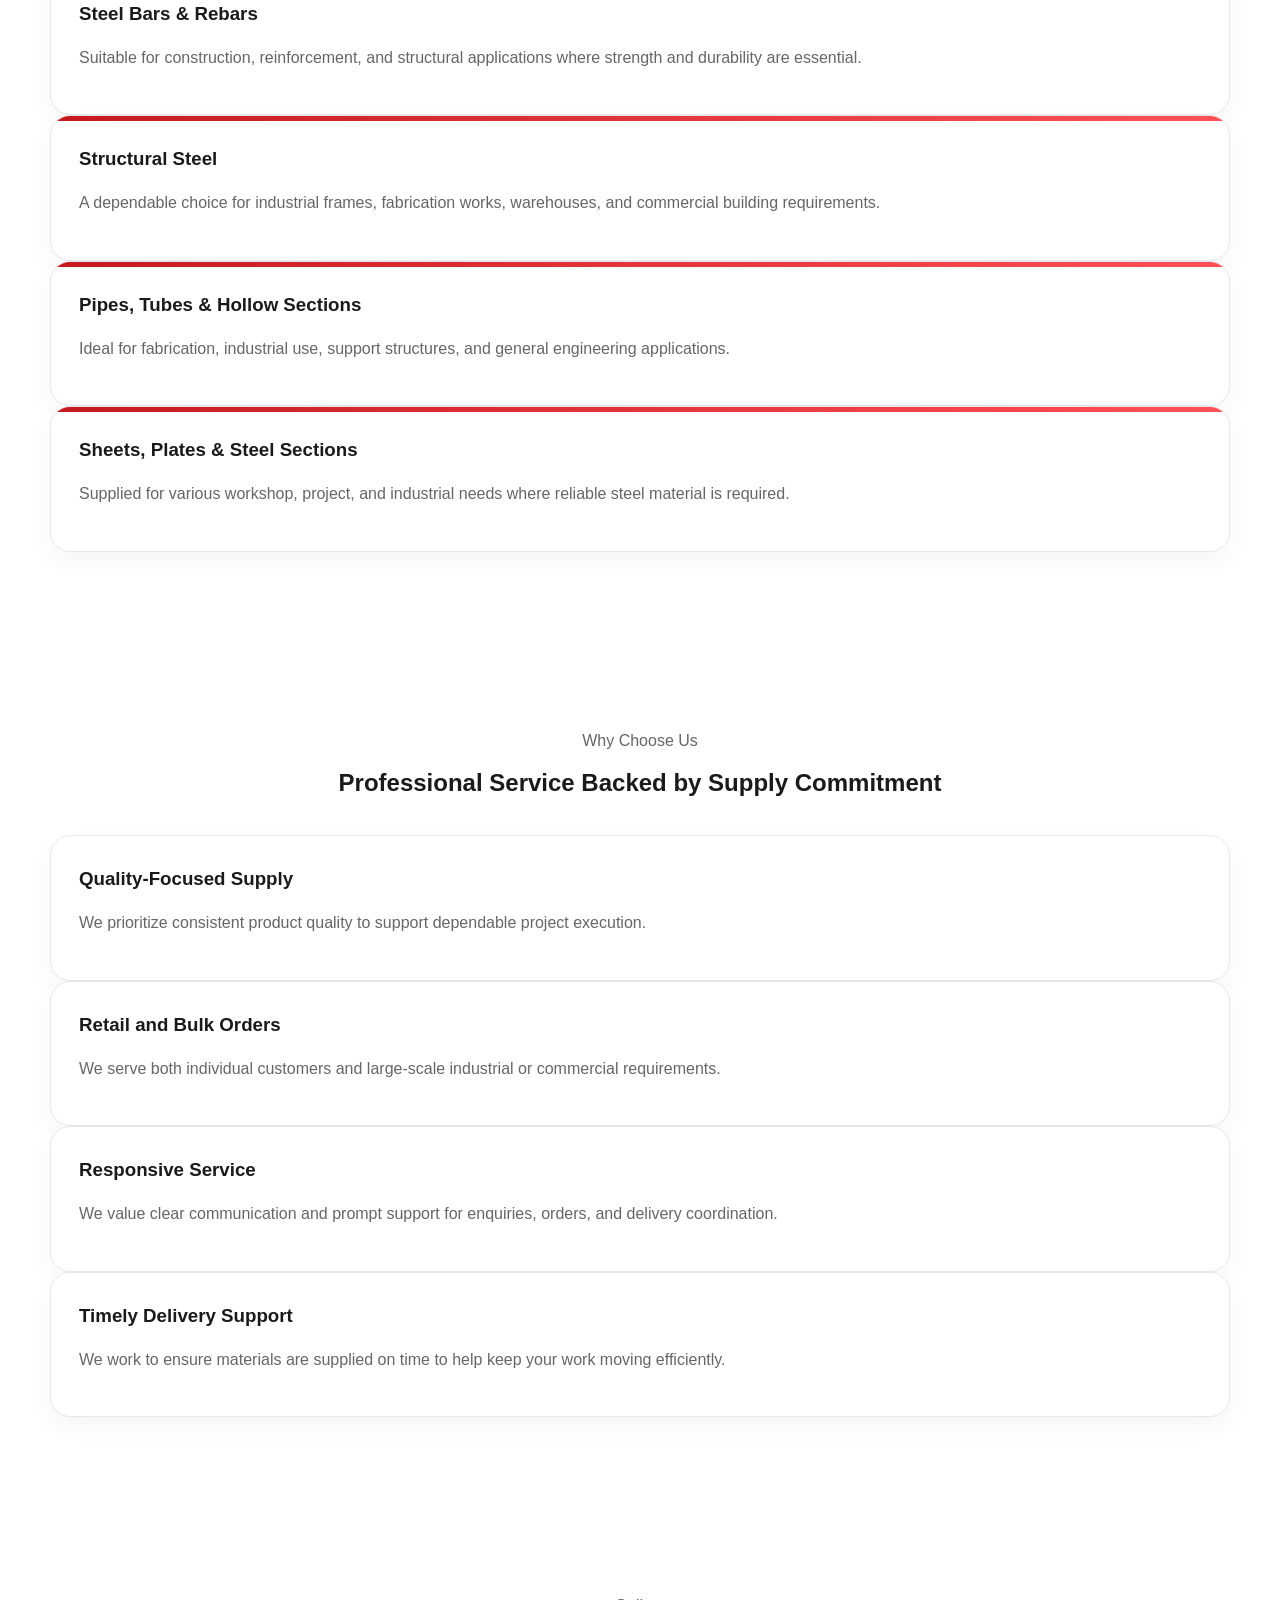
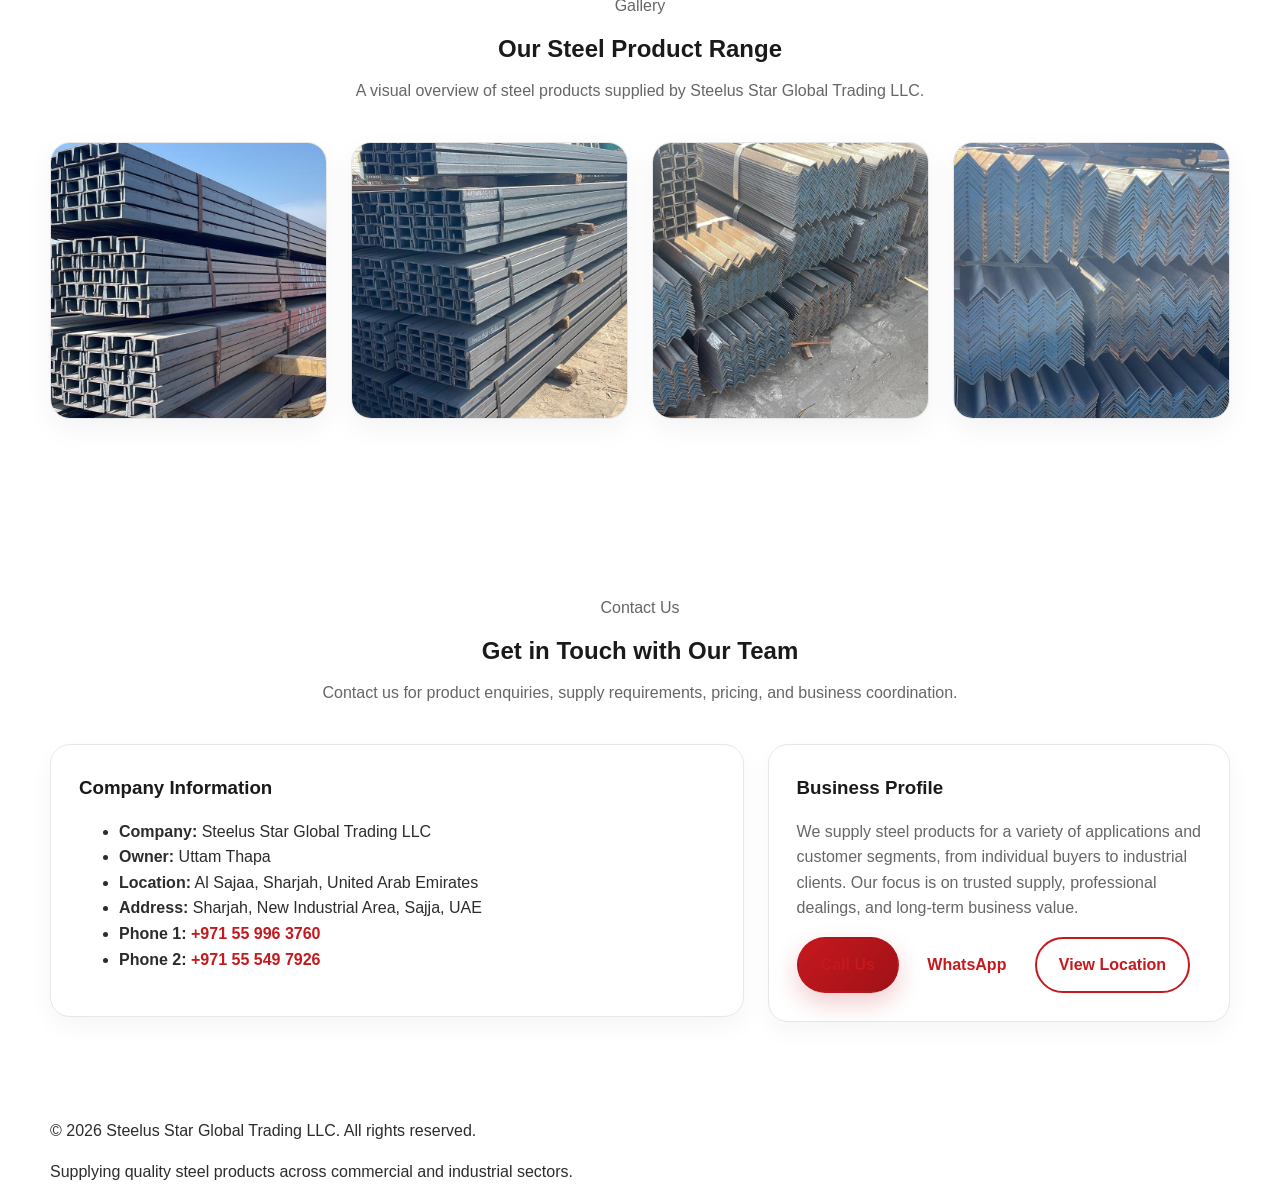
==== commit 279f871f: "Update index.html" ====
--- a/index.html
+++ b/index.html
@@ -14,7 +14,7 @@
   <header class="site-header">
     <div class="container header-wrap">
       <a href="#" class="brand">
-        <img src="assets/images/logo.png" alt="Steelus Star Global Trading LLC Logo" class="brand-logo" />
+        <img src="assets/images/logo.jpg" alt="Steelus Star Global Trading LLC Logo" class="brand-logo" />
         <div class="brand-text">
           <h1>Steelus Star Global Trading LLC</h1>
           <p>Reliable Steel Supply for Every Requirement</p>
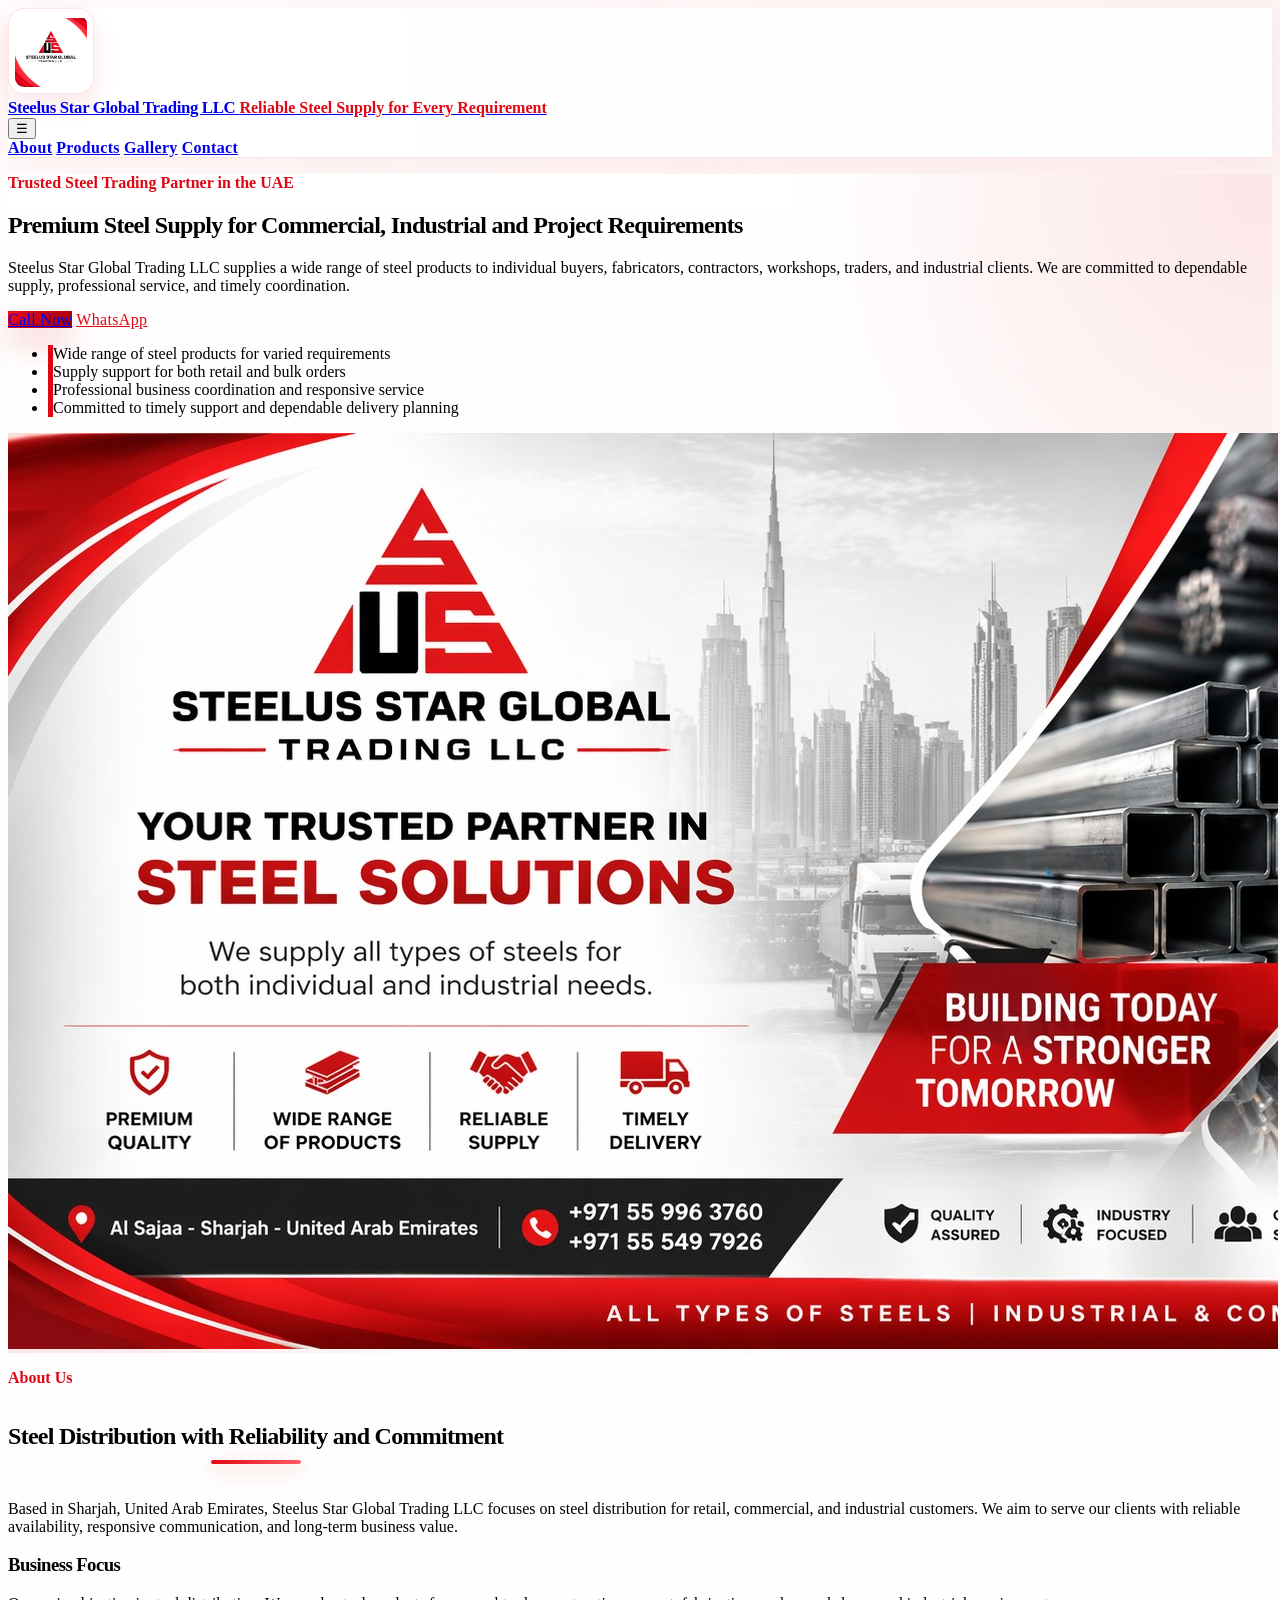
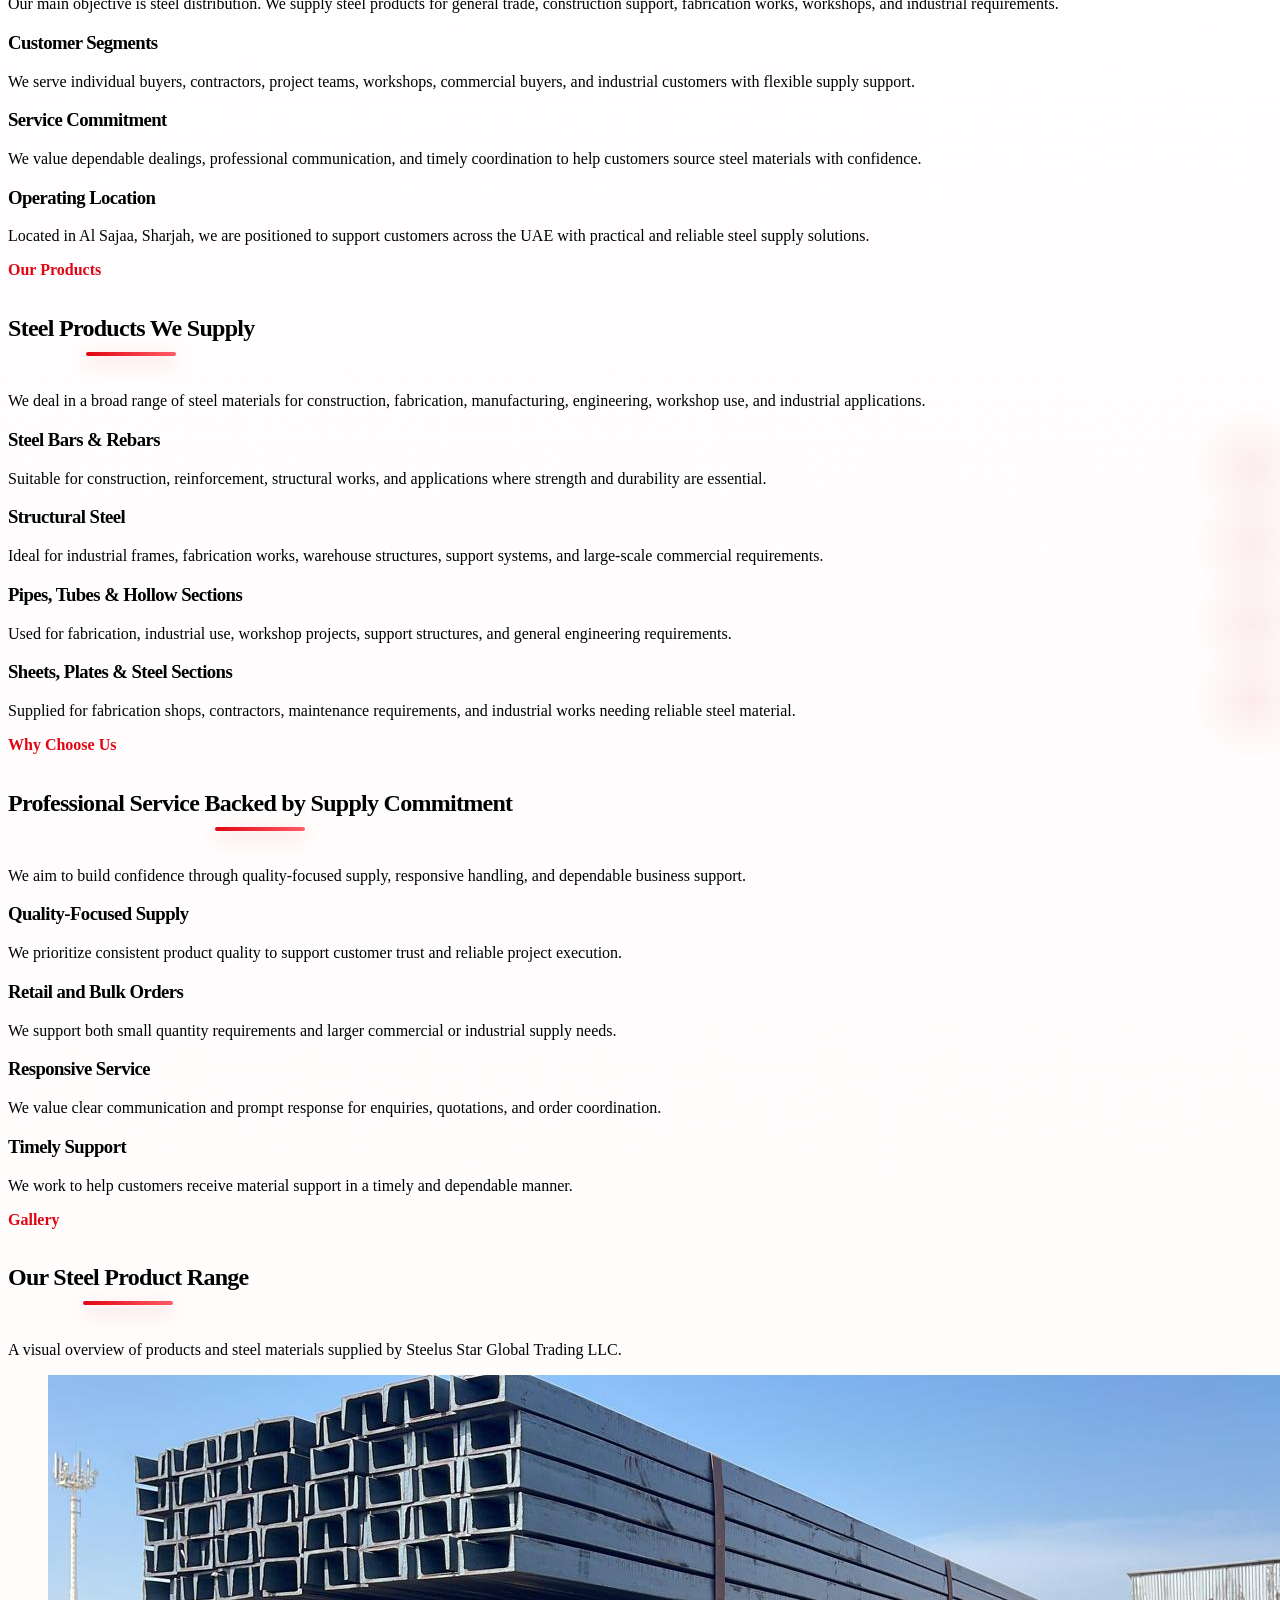
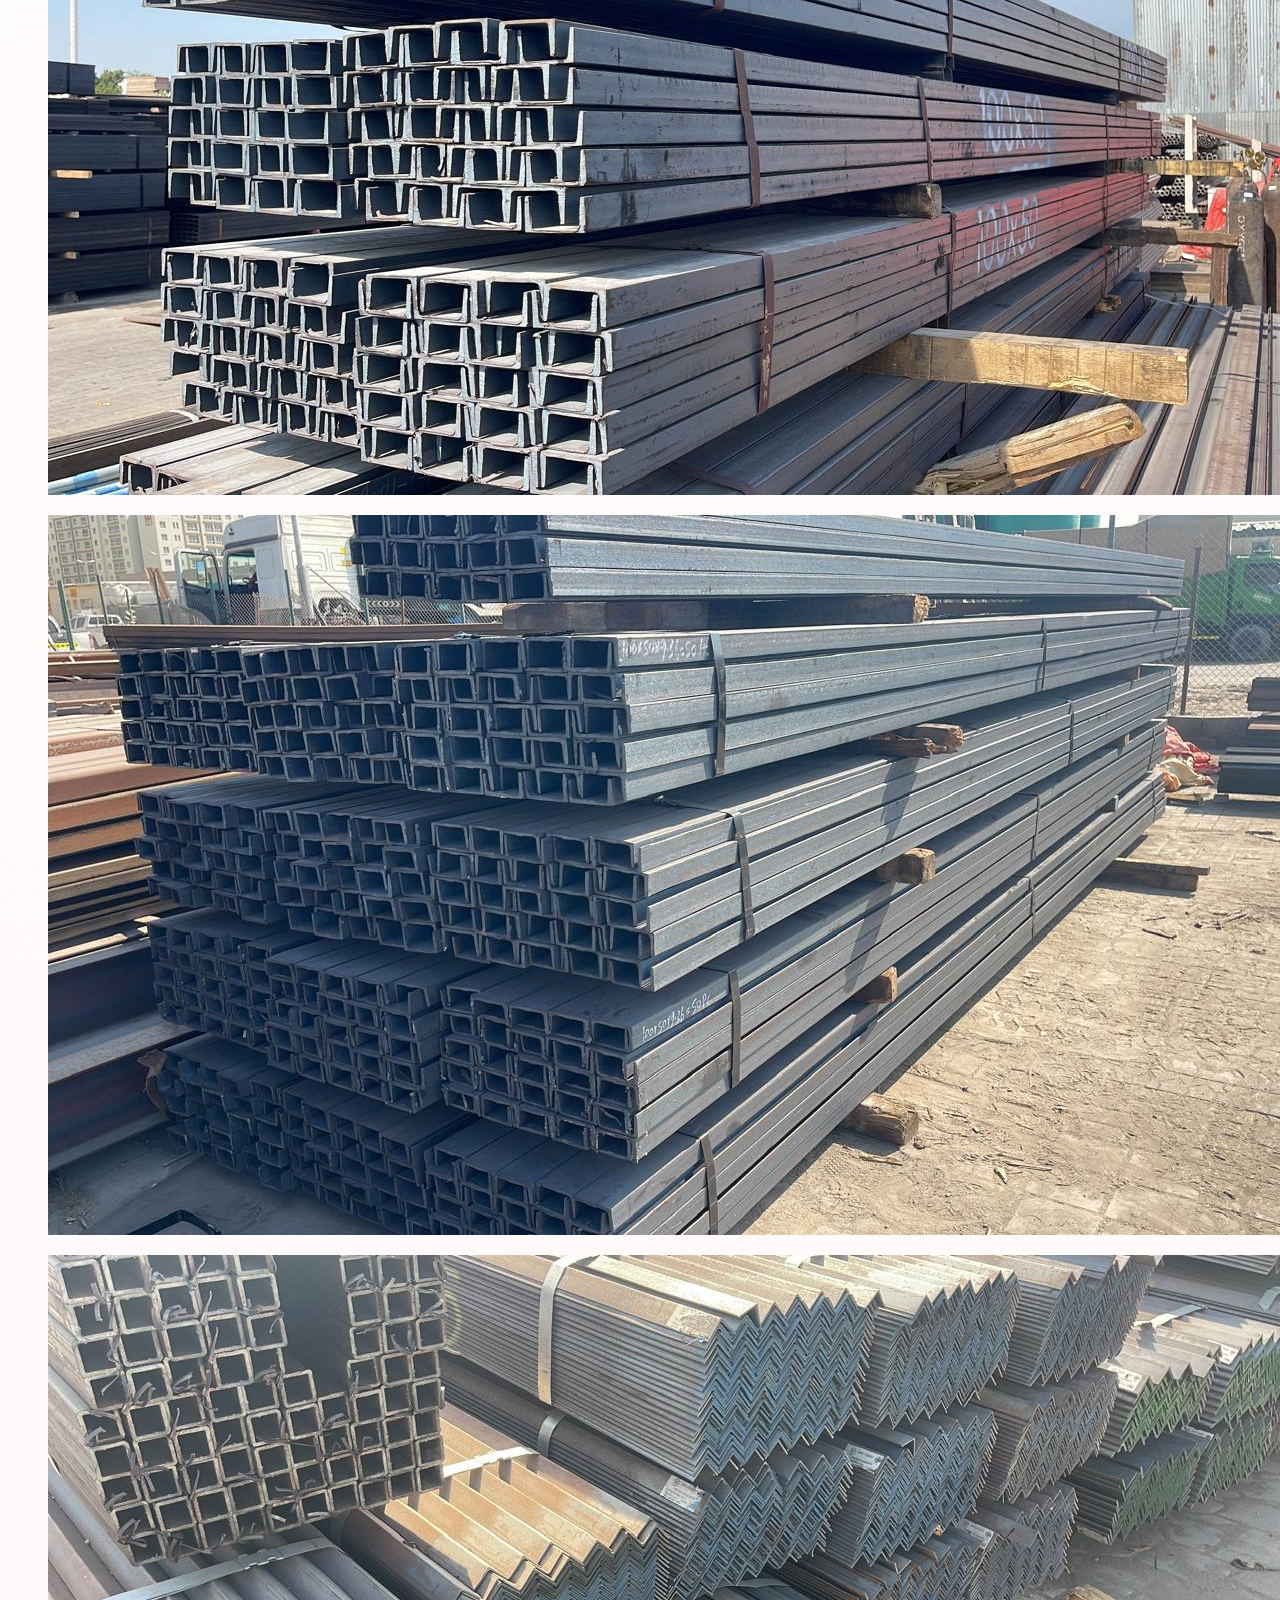
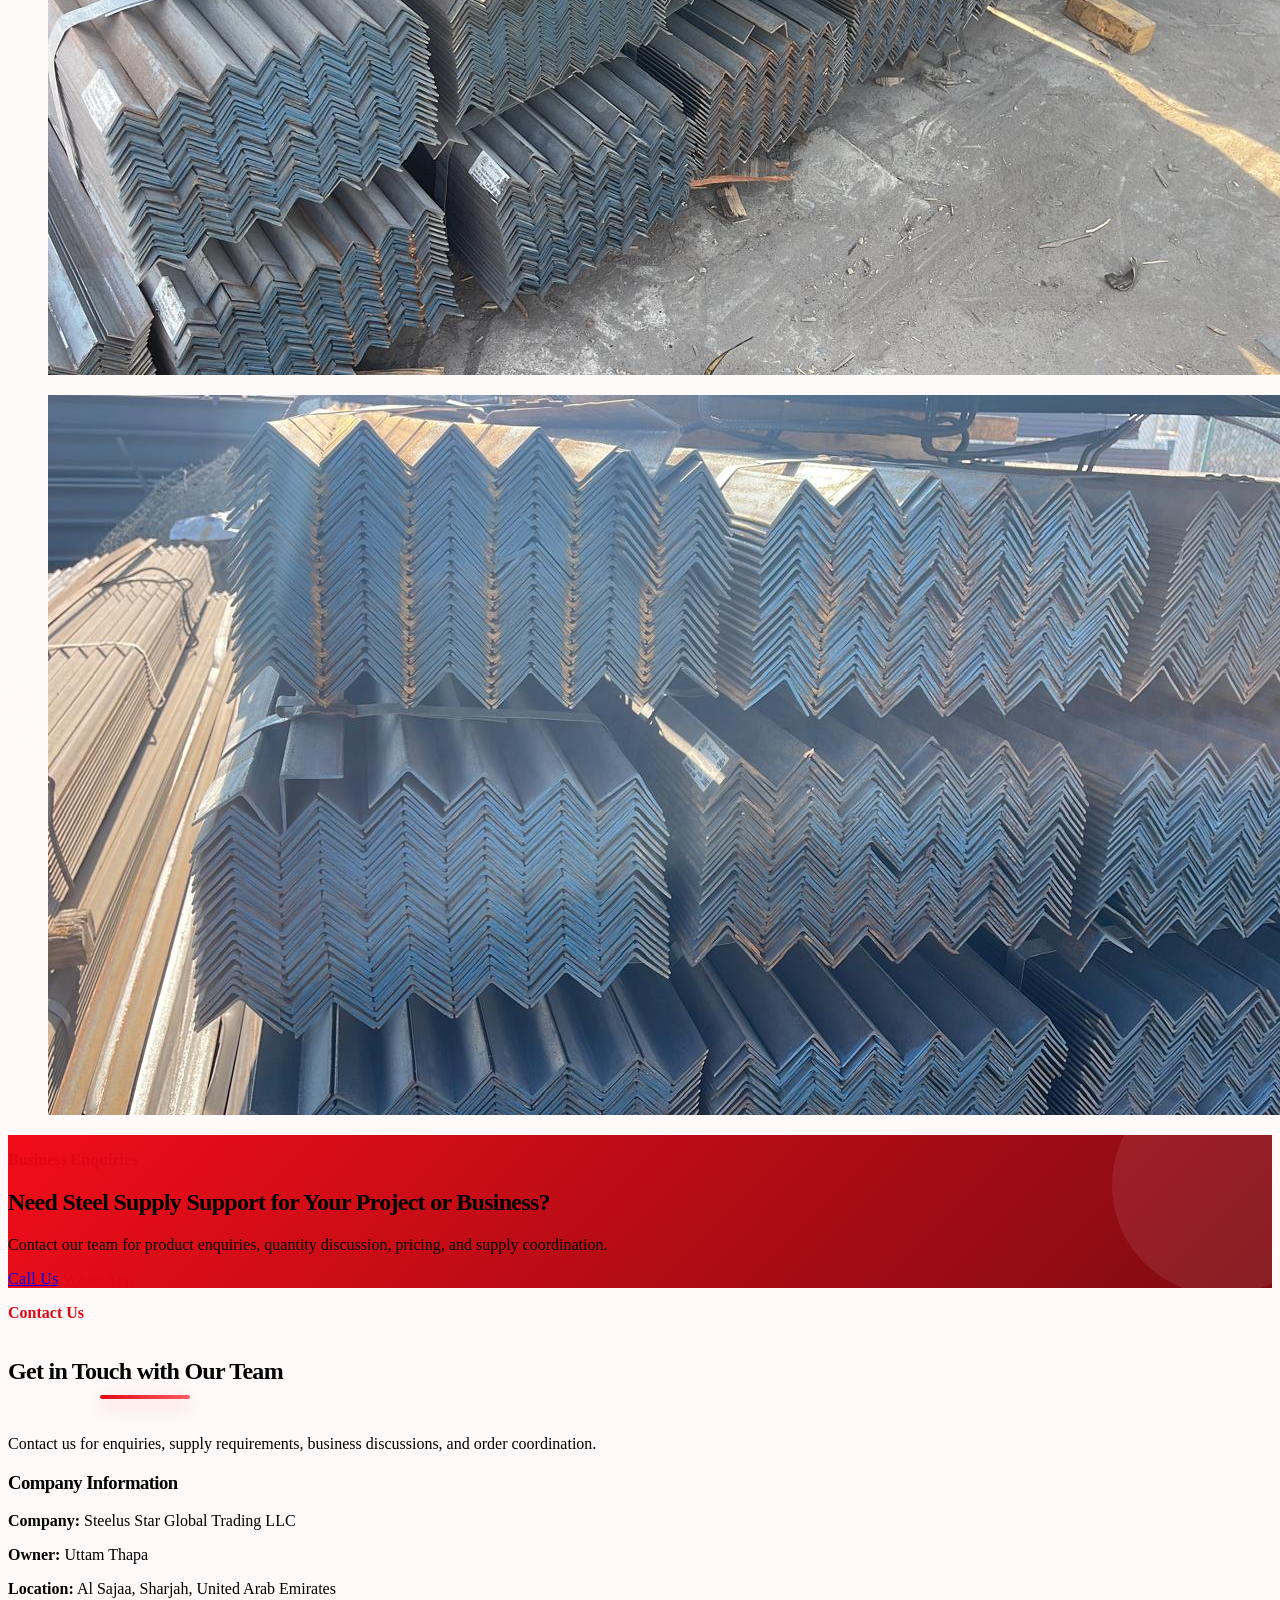
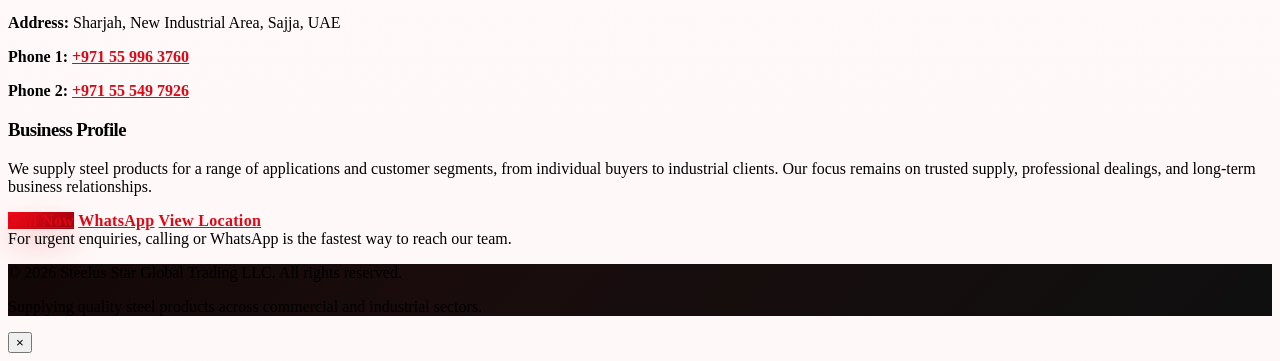
==== commit 2b58d2ea: "Update index.html" ====
--- a/index.html
+++ b/index.html
@@ -3,258 +3,326 @@
 <head>
   <meta charset="UTF-8" />
   <meta name="viewport" content="width=device-width, initial-scale=1.0" />
-  <title>Steelus Star Global Trading LLC</title>
+  <title>Steelus Star Global Trading LLC | Steel Supplier in Sharjah, UAE</title>
   <meta
     name="description"
-    content="Steelus Star Global Trading LLC is a reliable steel supplier in Sharjah, UAE, serving individual, commercial, and industrial customers with quality steel products and timely delivery."
+    content="Steelus Star Global Trading LLC is a trusted steel supplier in Sharjah, UAE, serving retail, commercial, and industrial customers with quality steel products and timely support."
   />
   <link rel="stylesheet" href="assets/css/style.css" />
 </head>
 <body>
-  <header class="site-header">
-    <div class="container header-wrap">
-      <a href="#" class="brand">
-        <img src="assets/images/logo.jpg" alt="Steelus Star Global Trading LLC Logo" class="brand-logo" />
-        <div class="brand-text">
-          <h1>Steelus Star Global Trading LLC</h1>
-          <p>Reliable Steel Supply for Every Requirement</p>
-        </div>
-      </a>
-
-      <nav class="nav">
-        <a href="#about">About</a>
-        <a href="#products">Products</a>
-        <a href="#gallery">Gallery</a>
-        <a href="#contact">Contact</a>
-      </nav>
-    </div>
-  </header>
-
-  <section class="hero">
-    <div class="container hero-grid">
-      <div class="hero-content">
-        <p class="hero-tag">Trusted Steel Trading Partner in the UAE</p>
-        <h2>Quality Steel Products for Commercial and Industrial Needs</h2>
-        <p class="hero-text">
-          Steelus Star Global Trading LLC supplies a wide range of steel products to
-          individual customers, contractors, fabricators, workshops, and industrial clients.
-          We are committed to dependable supply, professional service, and timely delivery.
-        </p>
-
-        <div class="hero-actions">
-          <a href="tel:+971559963760" class="btn btn-primary">Call Now</a>
-          <a href="https://wa.me/971559963760" target="_blank" class="btn btn-secondary">WhatsApp</a>
-        </div>
-
-        <ul class="hero-points">
-          <li>Wide range of steel products</li>
-          <li>Supply for retail and bulk orders</li>
-          <li>Professional and reliable service</li>
-          <li>Timely delivery support</li>
-        </ul>
+  <div class="site-shell">
+
+    <header class="topbar" id="topbar">
+      <div class="container navbar">
+        <a href="#home" class="brand" aria-label="Steelus Star Global Trading LLC">
+          <img src="assets/images/logo.jpg" alt="Steelus Star Global Trading LLC Logo" class="brand-logo" />
+          <div>
+            <span class="brand-name">Steelus Star Global Trading LLC</span>
+            <span class="brand-tag">Reliable Steel Supply for Every Requirement</span>
+          </div>
+        </a>
+
+        <button class="menu-toggle" id="menuToggle" aria-label="Toggle menu" aria-expanded="false">
+          ☰
+        </button>
+
+        <nav class="nav-links" id="navLinks">
+          <a href="#about">About</a>
+          <a href="#products">Products</a>
+          <a href="#gallery">Gallery</a>
+          <a href="#contact">Contact</a>
+        </nav>
       </div>
-
-      <div class="hero-image">
-        <img src="assets/images/hero-steel.jpg" alt="Steel products banner" />
+    </header>
+
+    <main id="home">
+      <section class="hero section">
+        <span class="hero-accent hero-accent-left"></span>
+        <span class="hero-accent hero-accent-right"></span>
+
+        <div class="container hero-grid">
+          <div class="hero-content reveal-item">
+            <p class="eyebrow">Trusted Steel Trading Partner in the UAE</p>
+            <h1>Premium Steel Supply for Commercial, Industrial and Project Requirements</h1>
+            <p class="hero-text">
+              Steelus Star Global Trading LLC supplies a wide range of steel products to
+              individual buyers, fabricators, contractors, workshops, traders, and industrial clients.
+              We are committed to dependable supply, professional service, and timely coordination.
+            </p>
+
+            <div class="hero-actions">
+              <a href="tel:+971559963760" class="btn btn-primary">Call Now</a>
+              <a href="https://wa.me/971559963760" target="_blank" rel="noopener" class="btn btn-outline">WhatsApp</a>
+            </div>
+
+            <ul class="quick-points">
+              <li>Wide range of steel products for varied requirements</li>
+              <li>Supply support for both retail and bulk orders</li>
+              <li>Professional business coordination and responsive service</li>
+              <li>Committed to timely support and dependable delivery planning</li>
+            </ul>
+          </div>
+
+          <div class="hero-card floating reveal-item">
+            <img src="assets/images/hero-steel.jpg" alt="Steel products and supply banner" />
+          </div>
+        </div>
+      </section>
+
+      <section id="about" class="section">
+        <div class="container">
+          <div class="section-heading reveal-item">
+            <p class="eyebrow">About Us</p>
+            <h2>Steel Distribution with Reliability and Commitment</h2>
+            <p>
+              Based in Sharjah, United Arab Emirates, Steelus Star Global Trading LLC focuses on
+              steel distribution for retail, commercial, and industrial customers. We aim to serve
+              our clients with reliable availability, responsive communication, and long-term business value.
+            </p>
+          </div>
+
+          <div class="info-grid">
+            <article class="info-card reveal-item">
+              <h3>Business Focus</h3>
+              <p>
+                Our main objective is steel distribution. We supply steel products for general trade,
+                construction support, fabrication works, workshops, and industrial requirements.
+              </p>
+            </article>
+
+            <article class="info-card reveal-item">
+              <h3>Customer Segments</h3>
+              <p>
+                We serve individual buyers, contractors, project teams, workshops, commercial buyers,
+                and industrial customers with flexible supply support.
+              </p>
+            </article>
+
+            <article class="info-card reveal-item">
+              <h3>Service Commitment</h3>
+              <p>
+                We value dependable dealings, professional communication, and timely coordination to help
+                customers source steel materials with confidence.
+              </p>
+            </article>
+
+            <article class="info-card reveal-item">
+              <h3>Operating Location</h3>
+              <p>
+                Located in Al Sajaa, Sharjah, we are positioned to support customers across the UAE with
+                practical and reliable steel supply solutions.
+              </p>
+            </article>
+          </div>
+        </div>
+      </section>
+
+      <section id="products" class="section section-muted">
+        <div class="container">
+          <div class="section-heading reveal-item">
+            <p class="eyebrow">Our Products</p>
+            <h2>Steel Products We Supply</h2>
+            <p>
+              We deal in a broad range of steel materials for construction, fabrication,
+              manufacturing, engineering, workshop use, and industrial applications.
+            </p>
+          </div>
+
+          <div class="product-grid">
+            <article class="product-card reveal-item">
+              <h3>Steel Bars & Rebars</h3>
+              <p>
+                Suitable for construction, reinforcement, structural works, and applications
+                where strength and durability are essential.
+              </p>
+            </article>
+
+            <article class="product-card reveal-item">
+              <h3>Structural Steel</h3>
+              <p>
+                Ideal for industrial frames, fabrication works, warehouse structures, support systems,
+                and large-scale commercial requirements.
+              </p>
+            </article>
+
+            <article class="product-card reveal-item">
+              <h3>Pipes, Tubes & Hollow Sections</h3>
+              <p>
+                Used for fabrication, industrial use, workshop projects, support structures,
+                and general engineering requirements.
+              </p>
+            </article>
+
+            <article class="product-card reveal-item">
+              <h3>Sheets, Plates & Steel Sections</h3>
+              <p>
+                Supplied for fabrication shops, contractors, maintenance requirements, and
+                industrial works needing reliable steel material.
+              </p>
+            </article>
+          </div>
+        </div>
+      </section>
+
+      <section class="section">
+        <div class="container">
+          <div class="section-heading reveal-item">
+            <p class="eyebrow">Why Choose Us</p>
+            <h2>Professional Service Backed by Supply Commitment</h2>
+            <p>
+              We aim to build confidence through quality-focused supply, responsive handling,
+              and dependable business support.
+            </p>
+          </div>
+
+          <div class="info-grid">
+            <article class="info-card reveal-item">
+              <h3>Quality-Focused Supply</h3>
+              <p>
+                We prioritize consistent product quality to support customer trust and reliable project execution.
+              </p>
+            </article>
+
+            <article class="info-card reveal-item">
+              <h3>Retail and Bulk Orders</h3>
+              <p>
+                We support both small quantity requirements and larger commercial or industrial supply needs.
+              </p>
+            </article>
+
+            <article class="info-card reveal-item">
+              <h3>Responsive Service</h3>
+              <p>
+                We value clear communication and prompt response for enquiries, quotations, and order coordination.
+              </p>
+            </article>
+
+            <article class="info-card reveal-item">
+              <h3>Timely Support</h3>
+              <p>
+                We work to help customers receive material support in a timely and dependable manner.
+              </p>
+            </article>
+          </div>
+        </div>
+      </section>
+
+      <section id="gallery" class="section section-muted">
+        <div class="container">
+          <div class="section-heading reveal-item">
+            <p class="eyebrow">Gallery</p>
+            <h2>Our Steel Product Range</h2>
+            <p>
+              A visual overview of products and steel materials supplied by Steelus Star Global Trading LLC.
+            </p>
+          </div>
+
+          <div class="gallery-grid">
+            <figure class="gallery-item reveal-item">
+              <img src="assets/images/steel-1.jpg" alt="Steel product image 1" class="lightbox-trigger" />
+            </figure>
+
+            <figure class="gallery-item reveal-item">
+              <img src="assets/images/steel-2.jpg" alt="Steel product image 2" class="lightbox-trigger" />
+            </figure>
+
+            <figure class="gallery-item reveal-item">
+              <img src="assets/images/steel-3.jpg" alt="Steel product image 3" class="lightbox-trigger" />
+            </figure>
+
+            <figure class="gallery-item reveal-item">
+              <img src="assets/images/steel-4.jpg" alt="Steel product image 4" class="lightbox-trigger" />
+            </figure>
+          </div>
+        </div>
+      </section>
+
+      <section class="section cta-section">
+        <div class="container">
+          <div class="cta-box reveal-item">
+            <div>
+              <p class="eyebrow">Business Enquiries</p>
+              <h2>Need Steel Supply Support for Your Project or Business?</h2>
+              <p>
+                Contact our team for product enquiries, quantity discussion, pricing,
+                and supply coordination.
+              </p>
+            </div>
+
+            <div class="hero-actions">
+              <a href="tel:+971559963760" class="btn btn-light">Call Us</a>
+              <a href="https://wa.me/971559963760" target="_blank" rel="noopener" class="btn btn-outline light-outline">WhatsApp</a>
+            </div>
+          </div>
+        </div>
+      </section>
+
+      <section id="contact" class="section">
+        <div class="container">
+          <div class="section-heading reveal-item">
+            <p class="eyebrow">Contact Us</p>
+            <h2>Get in Touch with Our Team</h2>
+            <p>
+              Contact us for enquiries, supply requirements, business discussions, and order coordination.
+            </p>
+          </div>
+
+          <div class="contact-grid">
+            <article class="contact-card reveal-item">
+              <h3>Company Information</h3>
+              <div class="action-links">
+                <p><strong>Company:</strong> Steelus Star Global Trading LLC</p>
+                <p><strong>Owner:</strong> Uttam Thapa</p>
+                <p><strong>Location:</strong> Al Sajaa, Sharjah, United Arab Emirates</p>
+                <p><strong>Address:</strong> Sharjah, New Industrial Area, Sajja, UAE</p>
+                <p><strong>Phone 1:</strong> <a href="tel:+971559963760">+971 55 996 3760</a></p>
+                <p><strong>Phone 2:</strong> <a href="tel:+971555497926">+971 55 549 7926</a></p>
+              </div>
+            </article>
+
+            <article class="contact-card reveal-item">
+              <h3>Business Profile</h3>
+              <p>
+                We supply steel products for a range of applications and customer segments,
+                from individual buyers to industrial clients. Our focus remains on trusted supply,
+                professional dealings, and long-term business relationships.
+              </p>
+
+              <div class="hero-actions contact-actions">
+                <a href="tel:+971559963760" class="btn btn-primary">Call Now</a>
+                <a href="https://wa.me/971559963760" target="_blank" rel="noopener" class="btn btn-outline">WhatsApp</a>
+                <a
+                  href="https://www.google.com/maps/search/?api=1&query=Steelus+Star+Global+Trading+Al+Sajaa+Sharjah+United+Arab+Emirates"
+                  target="_blank"
+                  rel="noopener"
+                  class="btn btn-outline"
+                >
+                  View Location
+                </a>
+              </div>
+
+              <div class="mini-note">
+                For urgent enquiries, calling or WhatsApp is the fastest way to reach our team.
+              </div>
+            </article>
+          </div>
+        </div>
+      </section>
+    </main>
+
+    <footer class="footer">
+      <div class="container footer-inner">
+        <p>© <span id="year"></span> Steelus Star Global Trading LLC. All rights reserved.</p>
+        <p>Supplying quality steel products across commercial and industrial sectors.</p>
       </div>
-    </div>
-  </section>
-
-  <section id="about" class="section">
-    <div class="container">
-      <div class="section-heading">
-        <p class="section-tag">About Us</p>
-        <h2>Steel Distribution with Reliability and Commitment</h2>
-      </div>
-
-      <div class="about-grid">
-        <div class="about-card">
-          <p>
-            Steelus Star Global Trading LLC is a Sharjah-based steel trading company focused on
-            supplying quality steel materials for a wide range of customer requirements.
-            Our main objective is steel distribution, serving both individual buyers and
-            industrial customers with dependable supply solutions.
-          </p>
-          <p>
-            We aim to build long-term business relationships through product availability,
-            responsive communication, competitive service, and a commitment to customer satisfaction.
-          </p>
-        </div>
-
-        <div class="about-card">
-          <h3>Business Highlights</h3>
-          <ul class="check-list">
-            <li>Supply of all types of steel products</li>
-            <li>Service for retail, commercial, and industrial customers</li>
-            <li>Focused on quality, reliability, and timely support</li>
-            <li>Based in Sharjah, United Arab Emirates</li>
-          </ul>
-        </div>
-      </div>
-    </div>
-  </section>
-
-  <section id="products" class="section section-light">
-    <div class="container">
-      <div class="section-heading center">
-        <p class="section-tag">Our Products</p>
-        <h2>Steel Products We Supply</h2>
-        <p class="section-text">
-          We deal in a broad range of steel materials to support construction, fabrication,
-          manufacturing, and general project requirements.
-        </p>
-      </div>
-
-      <div class="cards-grid">
-        <div class="product-card">
-          <h3>Steel Bars & Rebars</h3>
-          <p>
-            Suitable for construction, reinforcement, and structural applications where
-            strength and durability are essential.
-          </p>
-        </div>
-
-        <div class="product-card">
-          <h3>Structural Steel</h3>
-          <p>
-            A dependable choice for industrial frames, fabrication works, warehouses,
-            and commercial building requirements.
-          </p>
-        </div>
-
-        <div class="product-card">
-          <h3>Pipes, Tubes & Hollow Sections</h3>
-          <p>
-            Ideal for fabrication, industrial use, support structures, and general
-            engineering applications.
-          </p>
-        </div>
-
-        <div class="product-card">
-          <h3>Sheets, Plates & Steel Sections</h3>
-          <p>
-            Supplied for various workshop, project, and industrial needs where reliable
-            steel material is required.
-          </p>
-        </div>
-      </div>
-    </div>
-  </section>
-
-  <section class="section">
-    <div class="container">
-      <div class="section-heading center">
-        <p class="section-tag">Why Choose Us</p>
-        <h2>Professional Service Backed by Supply Commitment</h2>
-      </div>
-
-      <div class="cards-grid">
-        <div class="info-card">
-          <h3>Quality-Focused Supply</h3>
-          <p>We prioritize consistent product quality to support dependable project execution.</p>
-        </div>
-
-        <div class="info-card">
-          <h3>Retail and Bulk Orders</h3>
-          <p>We serve both individual customers and large-scale industrial or commercial requirements.</p>
-        </div>
-
-        <div class="info-card">
-          <h3>Responsive Service</h3>
-          <p>We value clear communication and prompt support for enquiries, orders, and delivery coordination.</p>
-        </div>
-
-        <div class="info-card">
-          <h3>Timely Delivery Support</h3>
-          <p>We work to ensure materials are supplied on time to help keep your work moving efficiently.</p>
-        </div>
-      </div>
-    </div>
-  </section>
-
-  <section id="gallery" class="section section-light">
-    <div class="container">
-      <div class="section-heading center">
-        <p class="section-tag">Gallery</p>
-        <h2>Our Steel Product Range</h2>
-        <p class="section-text">
-          A visual overview of steel products supplied by Steelus Star Global Trading LLC.
-        </p>
-      </div>
-
-      <div class="gallery-grid">
-        <figure class="gallery-item">
-          <img src="assets/images/steel-1.jpg" alt="Steel product image 1" />
-        </figure>
-
-        <figure class="gallery-item">
-          <img src="assets/images/steel-2.jpg" alt="Steel product image 2" />
-        </figure>
-
-        <figure class="gallery-item">
-          <img src="assets/images/steel-3.jpg" alt="Steel product image 3" />
-        </figure>
-
-        <figure class="gallery-item">
-          <img src="assets/images/steel-4.jpg" alt="Steel product image 4" />
-        </figure>
-      </div>
-    </div>
-  </section>
-
-  <section id="contact" class="section">
-    <div class="container">
-      <div class="section-heading center">
-        <p class="section-tag">Contact Us</p>
-        <h2>Get in Touch with Our Team</h2>
-        <p class="section-text">
-          Contact us for product enquiries, supply requirements, pricing, and business coordination.
-        </p>
-      </div>
-
-      <div class="contact-grid">
-        <div class="contact-card">
-          <h3>Company Information</h3>
-          <ul class="contact-list">
-            <li><strong>Company:</strong> Steelus Star Global Trading LLC</li>
-            <li><strong>Owner:</strong> Uttam Thapa</li>
-            <li><strong>Location:</strong> Al Sajaa, Sharjah, United Arab Emirates</li>
-            <li><strong>Address:</strong> Sharjah, New Industrial Area, Sajja, UAE</li>
-            <li><strong>Phone 1:</strong> <a href="tel:+971559963760">+971 55 996 3760</a></li>
-            <li><strong>Phone 2:</strong> <a href="tel:+971555497926">+971 55 549 7926</a></li>
-          </ul>
-        </div>
-
-        <div class="contact-card">
-          <h3>Business Profile</h3>
-          <p>
-            We supply steel products for a variety of applications and customer segments,
-            from individual buyers to industrial clients. Our focus is on trusted supply,
-            professional dealings, and long-term business value.
-          </p>
-
-          <div class="contact-actions">
-            <a href="tel:+971559963760" class="btn btn-primary">Call Us</a>
-            <a href="https://wa.me/971559963760" target="_blank" class="btn btn-secondary">WhatsApp</a>
-            <a
-              href="https://www.google.com/maps/search/?api=1&query=Steelus+Star+Global+Trading+Al+Sajaa+Sharjah+United+Arab+Emirates"
-              target="_blank"
-              class="btn btn-outline"
-            >
-              View Location
-            </a>
-          </div>
-        </div>
-      </div>
-    </div>
-  </section>
-
-  <footer class="site-footer">
-    <div class="container footer-wrap">
-      <p>© 2026 Steelus Star Global Trading LLC. All rights reserved.</p>
-      <p>Supplying quality steel products across commercial and industrial sectors.</p>
-    </div>
-  </footer>
+    </footer>
+  </div>
+
+  <div class="lightbox" id="lightbox" aria-hidden="true">
+    <button class="lightbox-close" id="lightboxClose" aria-label="Close image">×</button>
+    <img src="" alt="" id="lightboxImage" />
+  </div>
 
   <script src="assets/js/script.js"></script>
 </body>
--- a/assets/css/style.css
+++ b/assets/css/style.css
@@ -1,520 +1,285 @@
+/* ===== PREMIUM RED THEME UPGRADE ===== */
+
 :root {
-  --primary: #c6191e;
-  --primary-dark: #9f1117;
-  --dark: #1a1a1a;
-  --text: #2c2c2c;
-  --muted: #666;
-  --light: #f5f6f8;
+  --primary: #e10613;
+  --primary-dark: #8d0009;
+  --dark: #111111;
+  --text: #2b2b2b;
+  --muted: #5f5f5f;
+  --light: #faf7f7;
   --white: #ffffff;
-  --border: #e5e7eb;
-  --shadow: 0 16px 40px rgba(0, 0, 0, 0.08);
-  --radius: 20px;
-  --container: 1180px;
-}
-
-* {
-  box-sizing: border-box;
-}
-
-html {
-  scroll-behavior: smooth;
-}
-
+  --border: #f0d9dc;
+  --shadow: 0 18px 45px rgba(225, 6, 19, 0.10);
+}
+
+/* subtle background richness */
 body {
-  margin: 0;
-  font-family: Arial, Helvetica, sans-serif;
-  color: var(--text);
-  background: var(--white);
-  line-height: 1.6;
-}
-
-img {
-  max-width: 100%;
-  display: block;
-}
-
-a {
-  color: inherit;
-  text-decoration: none;
-}
-
-.site-shell {
-  overflow: hidden;
-}
-
-.container {
-  width: min(100% - 32px, var(--container));
-  margin: 0 auto;
-}
-
-.section {
-  padding: 80px 0;
-  position: relative;
-}
-
-.section-muted {
-  background: linear-gradient(180deg, #fbfbfb 0%, #f4f5f7 100%);
-}
-
+  background:
+    radial-gradient(circle at top right, rgba(225, 6, 19, 0.05), transparent 22%),
+    linear-gradient(180deg, #ffffff 0%, #fff8f8 100%);
+}
+
+/* header stronger */
 .topbar {
-  position: sticky;
-  top: 0;
-  z-index: 1000;
-  background: rgba(255, 255, 255, 0.95);
-  backdrop-filter: blur(10px);
-  border-bottom: 1px solid rgba(0, 0, 0, 0.06);
-}
-
-.navbar {
-  min-height: 78px;
-  display: flex;
-  align-items: center;
-  justify-content: space-between;
-  gap: 20px;
-}
-
-.brand {
-  display: flex;
-  align-items: center;
-  gap: 14px;
-}
-
+  background: rgba(255, 255, 255, 0.92);
+  border-bottom: 1px solid rgba(225, 6, 19, 0.10);
+  box-shadow: 0 10px 30px rgba(225, 6, 19, 0.06);
+}
+
+/* fix logo and make it cleaner */
 .brand-logo {
-  width: 58px;
-  height: 58px;
-  object-fit: cover;
-  border-radius: 14px;
-  box-shadow: 0 8px 18px rgba(0,0,0,.08);
+  width: 72px;
+  height: 72px;
+  object-fit: contain;
+  background: #ffffff;
+  padding: 6px;
+  border-radius: 16px;
+  border: 1px solid rgba(225, 6, 19, 0.10);
+  box-shadow: 0 10px 24px rgba(225, 6, 19, 0.10);
+  transition: transform 0.35s ease, box-shadow 0.35s ease;
+}
+
+.brand:hover .brand-logo {
+  transform: scale(1.06) rotate(-2deg);
+  box-shadow: 0 16px 34px rgba(225, 6, 19, 0.18);
 }
 
 .brand-name {
-  display: block;
-  font-size: 1rem;
+  font-size: 1.05rem;
+  font-weight: 800;
+  letter-spacing: -0.02em;
+}
+
+.brand-tag {
+  color: var(--primary);
   font-weight: 700;
-  color: var(--dark);
-}
-
-.brand-tag {
-  display: block;
-  font-size: 0.82rem;
-  color: var(--muted);
-}
-
-.nav-links {
-  display: flex;
-  align-items: center;
-  gap: 24px;
-}
-
+}
+
+/* nav stronger */
 .nav-links a {
-  font-weight: 600;
-  color: var(--dark);
-  position: relative;
+  font-weight: 700;
+  letter-spacing: 0.02em;
+  transition: color 0.25s ease;
+}
+
+.nav-links a:hover {
+  color: var(--primary);
 }
 
 .nav-links a::after {
-  content: '';
-  position: absolute;
-  left: 0;
-  bottom: -6px;
-  width: 0;
-  height: 2px;
-  background: var(--primary);
-  transition: width .25s ease;
-}
-
-.nav-links a:hover::after {
-  width: 100%;
-}
-
-.menu-toggle {
-  display: none;
-  border: 0;
-  background: var(--primary);
-  color: white;
-  padding: 10px 14px;
-  border-radius: 12px;
-  font-size: 1.1rem;
-  cursor: pointer;
-}
-
+  height: 3px;
+  border-radius: 999px;
+  background: linear-gradient(90deg, var(--primary), #ff4d57);
+}
+
+/* hero gets richer */
 .hero {
-  padding-top: 90px;
   background:
-    radial-gradient(circle at top right, rgba(198,25,30,.08), transparent 28%),
-    linear-gradient(180deg, #ffffff 0%, #f8f8f8 100%);
-}
-
-.hero-grid {
-  display: grid;
-  grid-template-columns: 1.1fr .9fr;
-  gap: 40px;
-  align-items: center;
-}
-
-.hero-content {
-  position: relative;
-  z-index: 2;
+    radial-gradient(circle at top right, rgba(225, 6, 19, 0.10), transparent 28%),
+    radial-gradient(circle at bottom left, rgba(225, 6, 19, 0.07), transparent 24%),
+    linear-gradient(180deg, #ffffff 0%, #fff7f7 100%);
 }
 
 .eyebrow {
-  display: inline-block;
-  margin: 0 0 10px;
-  color: var(--primary);
-  font-weight: 700;
-  letter-spacing: .08em;
-  text-transform: uppercase;
-  font-size: .84rem;
-}
-
+  color: var(--primary);
+  font-weight: 800;
+}
+
+/* bold all major titles */
 .hero h1,
 .section-heading h2,
-.cta-box h2 {
-  margin: 0;
-  color: var(--dark);
-  line-height: 1.15;
-}
-
-.hero h1 {
-  font-size: clamp(2rem, 5vw, 3.6rem);
-  max-width: 700px;
-}
-
-.hero-text,
-.section-heading p,
-.info-card p,
-.product-card p,
-.contact-card p,
-.cta-box p {
-  color: var(--muted);
-}
-
-.hero-text {
-  max-width: 640px;
-  margin: 18px 0 24px;
-  font-size: 1.05rem;
-}
-
-.hero-actions {
-  display: flex;
-  flex-wrap: wrap;
-  gap: 14px;
-  margin-bottom: 24px;
-}
-
-.btn {
-  display: inline-flex;
-  align-items: center;
-  justify-content: center;
-  padding: 13px 22px;
-  border-radius: 999px;
-  font-weight: 700;
-  transition: all .2s ease;
-  border: 2px solid transparent;
-}
-
-.btn:hover {
-  transform: translateY(-2px);
-}
-
-.btn-primary {
-  background: linear-gradient(135deg, var(--primary) 0%, var(--primary-dark) 100%);
-  color: white;
-  box-shadow: 0 10px 24px rgba(198, 25, 30, 0.22);
-}
-
-.btn-outline {
-  border-color: var(--primary);
-  color: var(--primary);
-  background: transparent;
-}
-
-.btn-light {
-  background: white;
-  color: var(--primary);
-}
-
-.full-width {
-  width: 100%;
-}
-
-.quick-points {
-  margin: 0;
-  padding: 0;
-  list-style: none;
-  display: grid;
-  gap: 12px;
-}
-
-.quick-points li {
-  background: white;
-  border: 1px solid var(--border);
-  border-left: 4px solid var(--primary);
-  padding: 12px 16px;
-  border-radius: 12px;
-  box-shadow: 0 8px 20px rgba(0, 0, 0, .03);
-}
-
-.hero-card {
-  position: relative;
-  z-index: 2;
-  background: white;
-  border-radius: 28px;
-  overflow: hidden;
-  box-shadow: var(--shadow);
-  border: 1px solid rgba(0,0,0,.06);
-}
-
-.hero-card img {
-  width: 100%;
-  height: 100%;
-  min-height: 420px;
-  object-fit: cover;
-}
-
-.hero-accent {
-  position: absolute;
-  pointer-events: none;
-  z-index: 1;
-  border-radius: 999px;
-}
-
-.hero-accent-left {
-  width: 500px;
-  height: 500px;
-  left: -240px;
-  bottom: -180px;
-  border: 40px solid rgba(198,25,30,.92);
-  box-shadow: inset 0 0 0 14px rgba(226,228,232,1);
-}
-
-.hero-accent-right {
-  width: 430px;
-  height: 430px;
-  right: -180px;
-  top: -150px;
-  border: 34px solid rgba(198,25,30,.92);
-  box-shadow: inset 0 0 0 12px rgba(226,228,232,1);
-}
-
-.section-heading {
-  max-width: 760px;
-  margin: 0 auto 38px;
-  text-align: center;
-}
-
-.left-align {
-  text-align: left;
-  margin-left: 0;
-}
-
-.info-grid,
-.product-grid,
-.gallery-grid,
-.contact-grid {
-  display: grid;
-  gap: 24px;
-}
-
-.info-grid {
-  grid-template-columns: repeat(3, 1fr);
-}
-
-.info-card,
-.product-card,
-.contact-card {
-  background: white;
-  border-radius: var(--radius);
-  padding: 28px;
-  border: 1px solid var(--border);
-  box-shadow: 0 10px 24px rgba(0, 0, 0, .04);
-}
-
+.cta-box h2,
 .info-card h3,
 .product-card h3,
 .contact-card h3 {
-  margin-top: 0;
-  margin-bottom: 10px;
-  color: var(--dark);
-}
-
-.product-grid {
-  grid-template-columns: repeat(4, 1fr);
-}
-
+  font-weight: 800;
+  letter-spacing: -0.03em;
+}
+
+.hero h1 {
+  text-shadow: 0 2px 0 rgba(0, 0, 0, 0.02);
+}
+
+.section-heading h2 {
+  display: inline-block;
+  position: relative;
+  padding-bottom: 14px;
+}
+
+.section-heading h2::after {
+  content: "";
+  position: absolute;
+  left: 50%;
+  bottom: 0;
+  width: 90px;
+  height: 4px;
+  transform: translateX(-50%);
+  border-radius: 999px;
+  background: linear-gradient(90deg, var(--primary), #ff5c66);
+  box-shadow: 0 6px 18px rgba(225, 6, 19, 0.25);
+}
+
+.left-align.section-heading h2::after {
+  left: 0;
+  transform: none;
+}
+
+/* buttons look more premium */
+.btn {
+  letter-spacing: 0.02em;
+  transition: transform 0.25s ease, box-shadow 0.25s ease, background 0.25s ease, color 0.25s ease;
+}
+
+.btn-primary {
+  background: linear-gradient(135deg, #f20b19 0%, #99000b 100%);
+  box-shadow: 0 14px 30px rgba(225, 6, 19, 0.22);
+}
+
+.btn-primary:hover {
+  transform: translateY(-3px);
+  box-shadow: 0 18px 36px rgba(225, 6, 19, 0.30);
+}
+
+.btn-outline {
+  border-color: var(--primary);
+  color: var(--primary);
+}
+
+.btn-outline:hover {
+  background: var(--primary);
+  color: #ffffff;
+  box-shadow: 0 14px 30px rgba(225, 6, 19, 0.18);
+}
+
+.btn-light:hover {
+  transform: translateY(-3px);
+  box-shadow: 0 14px 30px rgba(255, 255, 255, 0.22);
+}
+
+/* cards special hover effect */
+.info-card,
+.product-card,
+.contact-card,
+.gallery-item,
+.hero-card {
+  transition:
+    transform 0.35s ease,
+    box-shadow 0.35s ease,
+    border-color 0.35s ease;
+}
+
+.info-card:hover,
+.product-card:hover,
+.contact-card:hover,
+.gallery-item:hover,
+.hero-card:hover {
+  transform: translateY(-8px);
+  border-color: rgba(225, 6, 19, 0.18);
+  box-shadow: 0 22px 48px rgba(225, 6, 19, 0.14);
+}
+
+/* product cards more dynamic */
 .product-card {
   position: relative;
+}
+
+.product-card::before {
+  height: 6px;
+  background: linear-gradient(90deg, var(--primary), #ff5f69);
+}
+
+.product-card::after {
+  content: "";
+  position: absolute;
+  inset: auto -40px -40px auto;
+  width: 120px;
+  height: 120px;
+  background: radial-gradient(circle, rgba(225, 6, 19, 0.10), transparent 70%);
+  transition: transform 0.35s ease, opacity 0.35s ease;
+  opacity: 0.7;
+}
+
+.product-card:hover::after {
+  transform: scale(1.2);
+  opacity: 1;
+}
+
+/* quick points better */
+.quick-points li {
+  border-left: 5px solid var(--primary);
+  transition: transform 0.25s ease, box-shadow 0.25s ease;
+}
+
+.quick-points li:hover {
+  transform: translateX(6px);
+  box-shadow: 0 14px 28px rgba(225, 6, 19, 0.10);
+}
+
+/* gallery effect */
+.gallery-item {
+  position: relative;
+}
+
+.gallery-item img {
+  transition: transform 0.55s ease, filter 0.4s ease;
+}
+
+.gallery-item:hover img {
+  transform: scale(1.08);
+  filter: saturate(1.08) contrast(1.03);
+}
+
+.gallery-item::after {
+  content: "";
+  position: absolute;
+  inset: 0;
+  background: linear-gradient(to top, rgba(225, 6, 19, 0.18), transparent 50%);
+  opacity: 0;
+  transition: opacity 0.35s ease;
+}
+
+.gallery-item:hover::after {
+  opacity: 1;
+}
+
+/* cta stronger */
+.cta-box {
+  background: linear-gradient(135deg, #f10d19 0%, #7f0b12 100%);
+  position: relative;
   overflow: hidden;
 }
 
-.product-card::before {
-  content: '';
-  position: absolute;
-  top: 0;
-  left: 0;
-  width: 100%;
-  height: 5px;
-  background: linear-gradient(90deg, var(--primary), #ff5055);
-}
-
-.gallery-grid {
-  grid-template-columns: repeat(4, 1fr);
-}
-
-.gallery-item {
-  margin: 0;
-  border-radius: 20px;
-  overflow: hidden;
-  background: white;
-  border: 1px solid var(--border);
-  box-shadow: 0 10px 28px rgba(0, 0, 0, .05);
-}
-
-.gallery-item img {
-  width: 100%;
-  aspect-ratio: 1 / 1;
-  object-fit: cover;
-}
-
-.cta-section {
-  padding-top: 20px;
-}
-
-.cta-box {
-  background: linear-gradient(135deg, var(--primary) 0%, #7f0f14 100%);
-  color: white;
-  border-radius: 28px;
-  padding: 34px;
-  display: flex;
-  align-items: center;
-  justify-content: space-between;
-  gap: 24px;
-  box-shadow: var(--shadow);
-}
-
-.cta-box h2,
-.cta-box p,
-.cta-box .eyebrow {
-  color: white;
-}
-
-.contact-grid {
-  grid-template-columns: 1.2fr .8fr;
-  align-items: start;
-}
-
+.cta-box::before {
+  content: "";
+  position: absolute;
+  top: -60px;
+  right: -60px;
+  width: 220px;
+  height: 220px;
+  border-radius: 50%;
+  background: rgba(255, 255, 255, 0.08);
+}
+
+/* contact links */
 .contact-card a {
   color: var(--primary);
-  font-weight: 700;
-}
-
-.action-links {
-  display: grid;
-  gap: 12px;
-  margin: 18px 0 20px;
-}
-
-.mini-note {
-  background: var(--light);
-  border-left: 4px solid var(--primary);
-  padding: 16px;
-  border-radius: 14px;
-  color: var(--muted);
-}
-
+  font-weight: 800;
+}
+
+/* footer richer */
 .footer {
-  background: #121212;
-  color: rgba(255,255,255,.8);
-  padding: 22px 0;
-}
-
-.footer-inner {
-  display: flex;
-  justify-content: space-between;
-  gap: 20px;
-  flex-wrap: wrap;
-}
-
-@media (max-width: 1024px) {
-  .hero-grid,
-  .contact-grid,
-  .info-grid,
-  .product-grid,
-  .gallery-grid {
-    grid-template-columns: repeat(2, 1fr);
+  background:
+    linear-gradient(135deg, #120707 0%, #1a0c0d 35%, #0f0f0f 100%);
+}
+
+/* mobile */
+@media (max-width: 768px) {
+  .brand-logo {
+    width: 64px;
+    height: 64px;
   }
 
-  .hero-grid {
-    align-items: start;
+  .section-heading h2::after {
+    width: 72px;
   }
 }
-
-@media (max-width: 768px) {
-  .menu-toggle {
-    display: inline-flex;
-  }
-
-  .nav-links {
-    position: absolute;
-    left: 16px;
-    right: 16px;
-    top: 86px;
-    background: white;
-    border: 1px solid var(--border);
-    border-radius: 18px;
-    box-shadow: var(--shadow);
-    padding: 14px;
-    display: none;
-    flex-direction: column;
-    align-items: flex-start;
-    gap: 14px;
-  }
-
-  .nav-links.show {
-    display: flex;
-  }
-
-  .hero-grid,
-  .contact-grid,
-  .info-grid,
-  .product-grid,
-  .gallery-grid {
-    grid-template-columns: 1fr;
-  }
-
-  .section {
-    padding: 64px 0;
-  }
-
-  .cta-box,
-  .footer-inner {
-    flex-direction: column;
-    align-items: flex-start;
-  }
-
-  .hero-card img {
-    min-height: 280px;
-  }
-
-  .brand-name {
-    font-size: .92rem;
-  }
-
-  .brand-tag {
-    font-size: .76rem;
-  }
-
-  .hero-accent-left {
-    width: 380px;
-    height: 380px;
-    left: -220px;
-    bottom: -190px;
-  }
-
-  .hero-accent-right {
-    width: 260px;
-    height: 260px;
-    right: -120px;
-    top: -80px;
-  }
-}
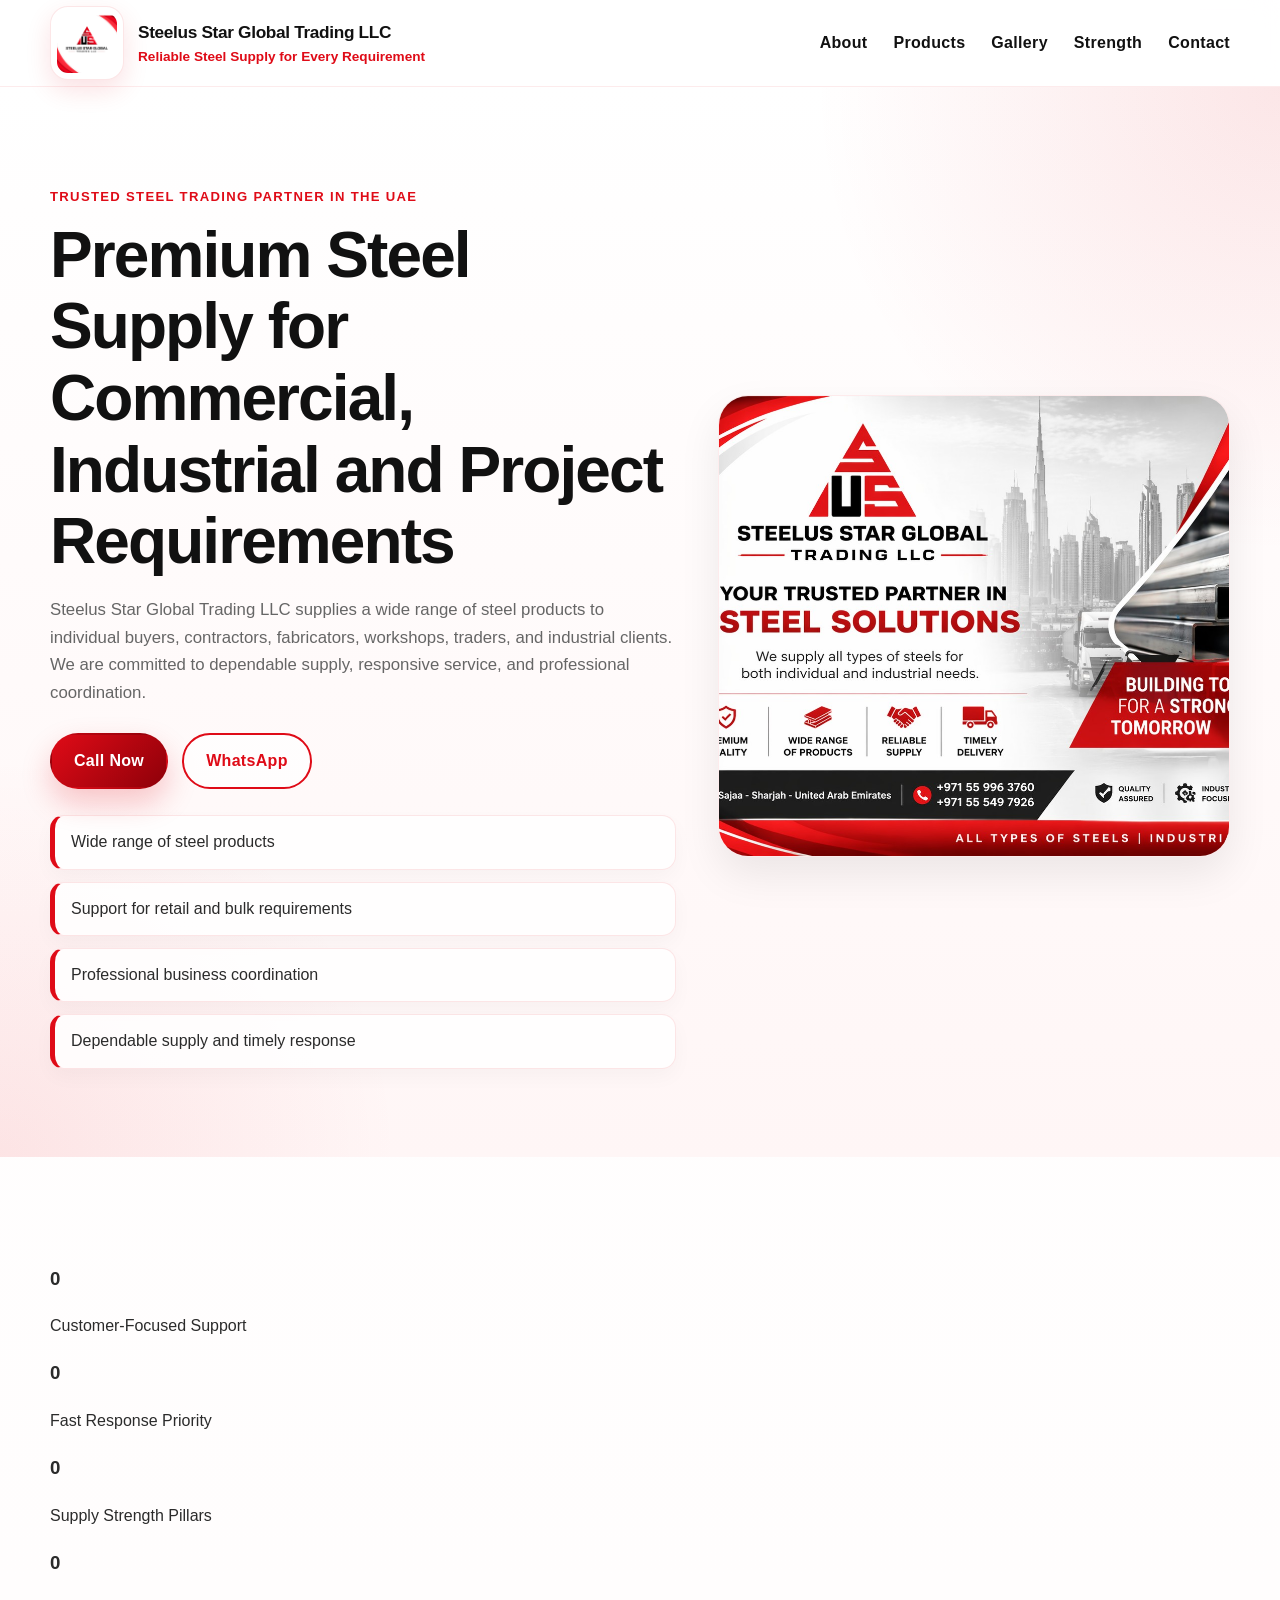
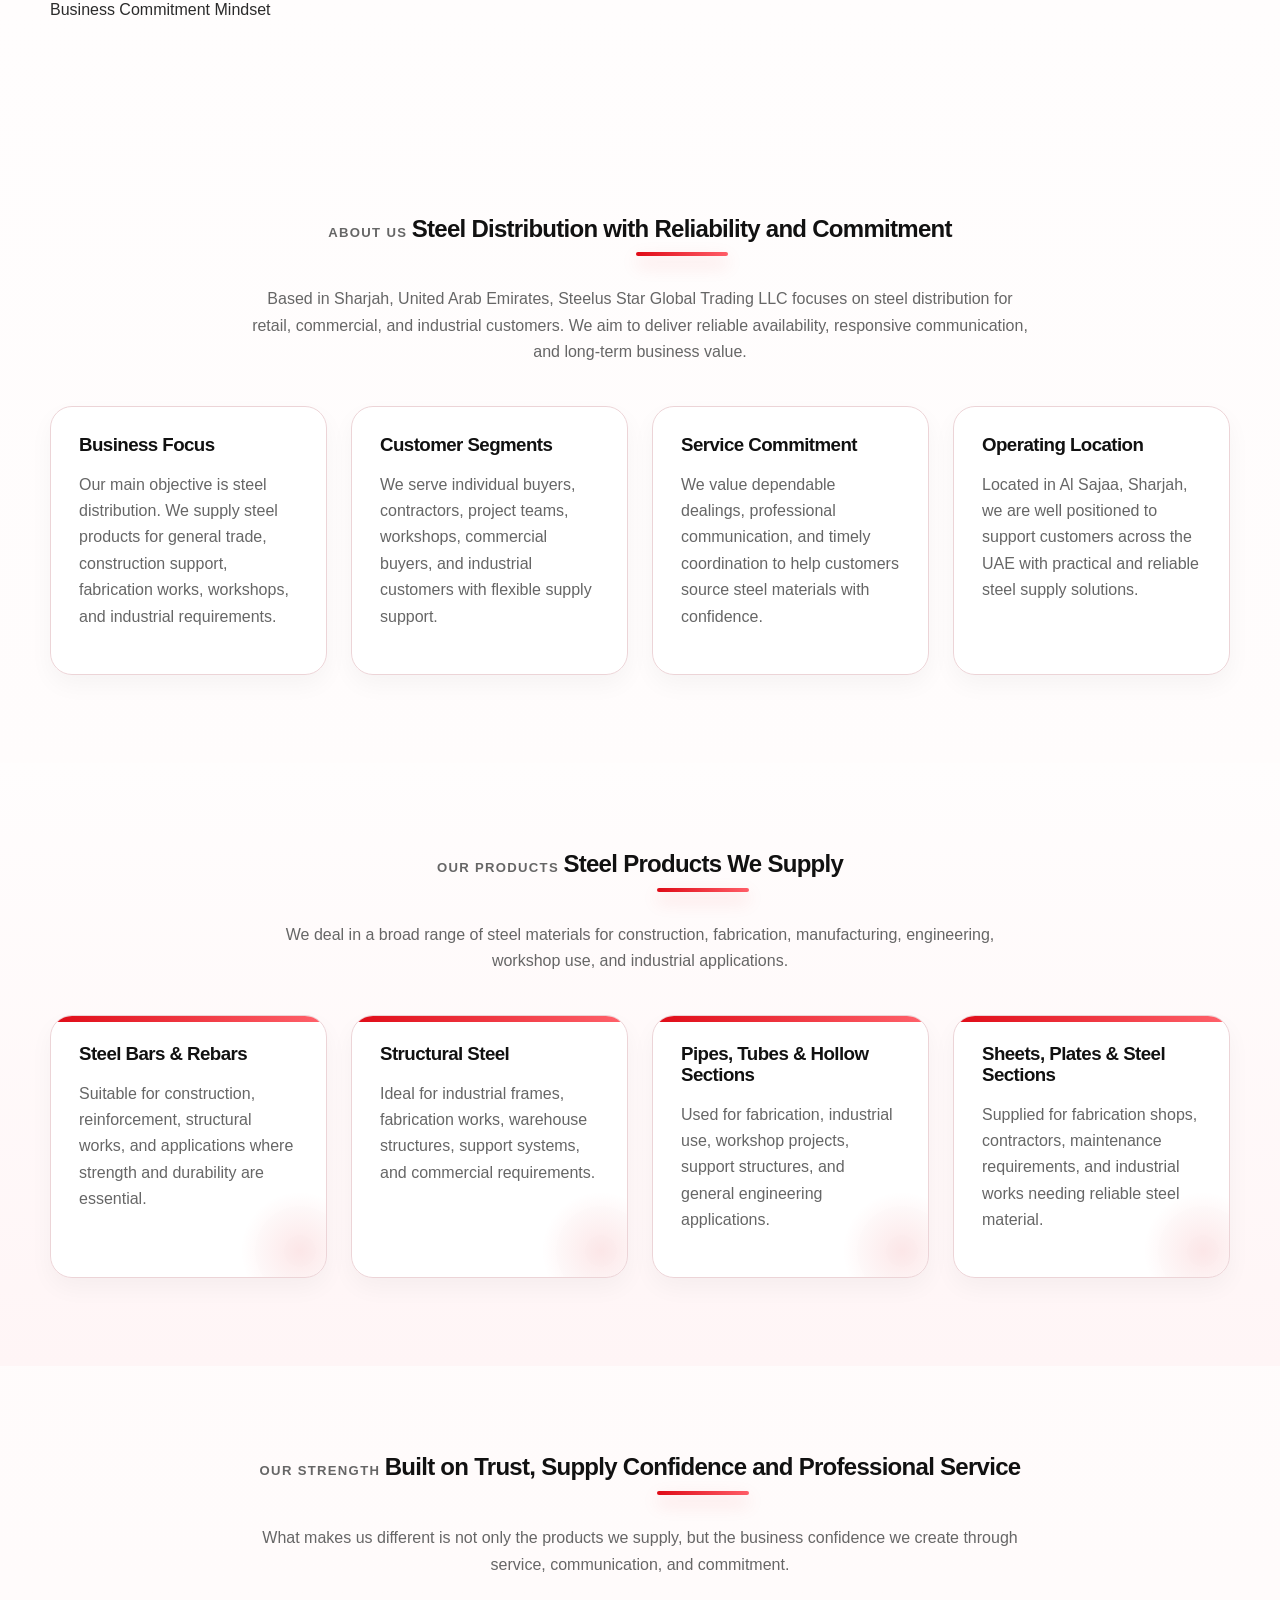
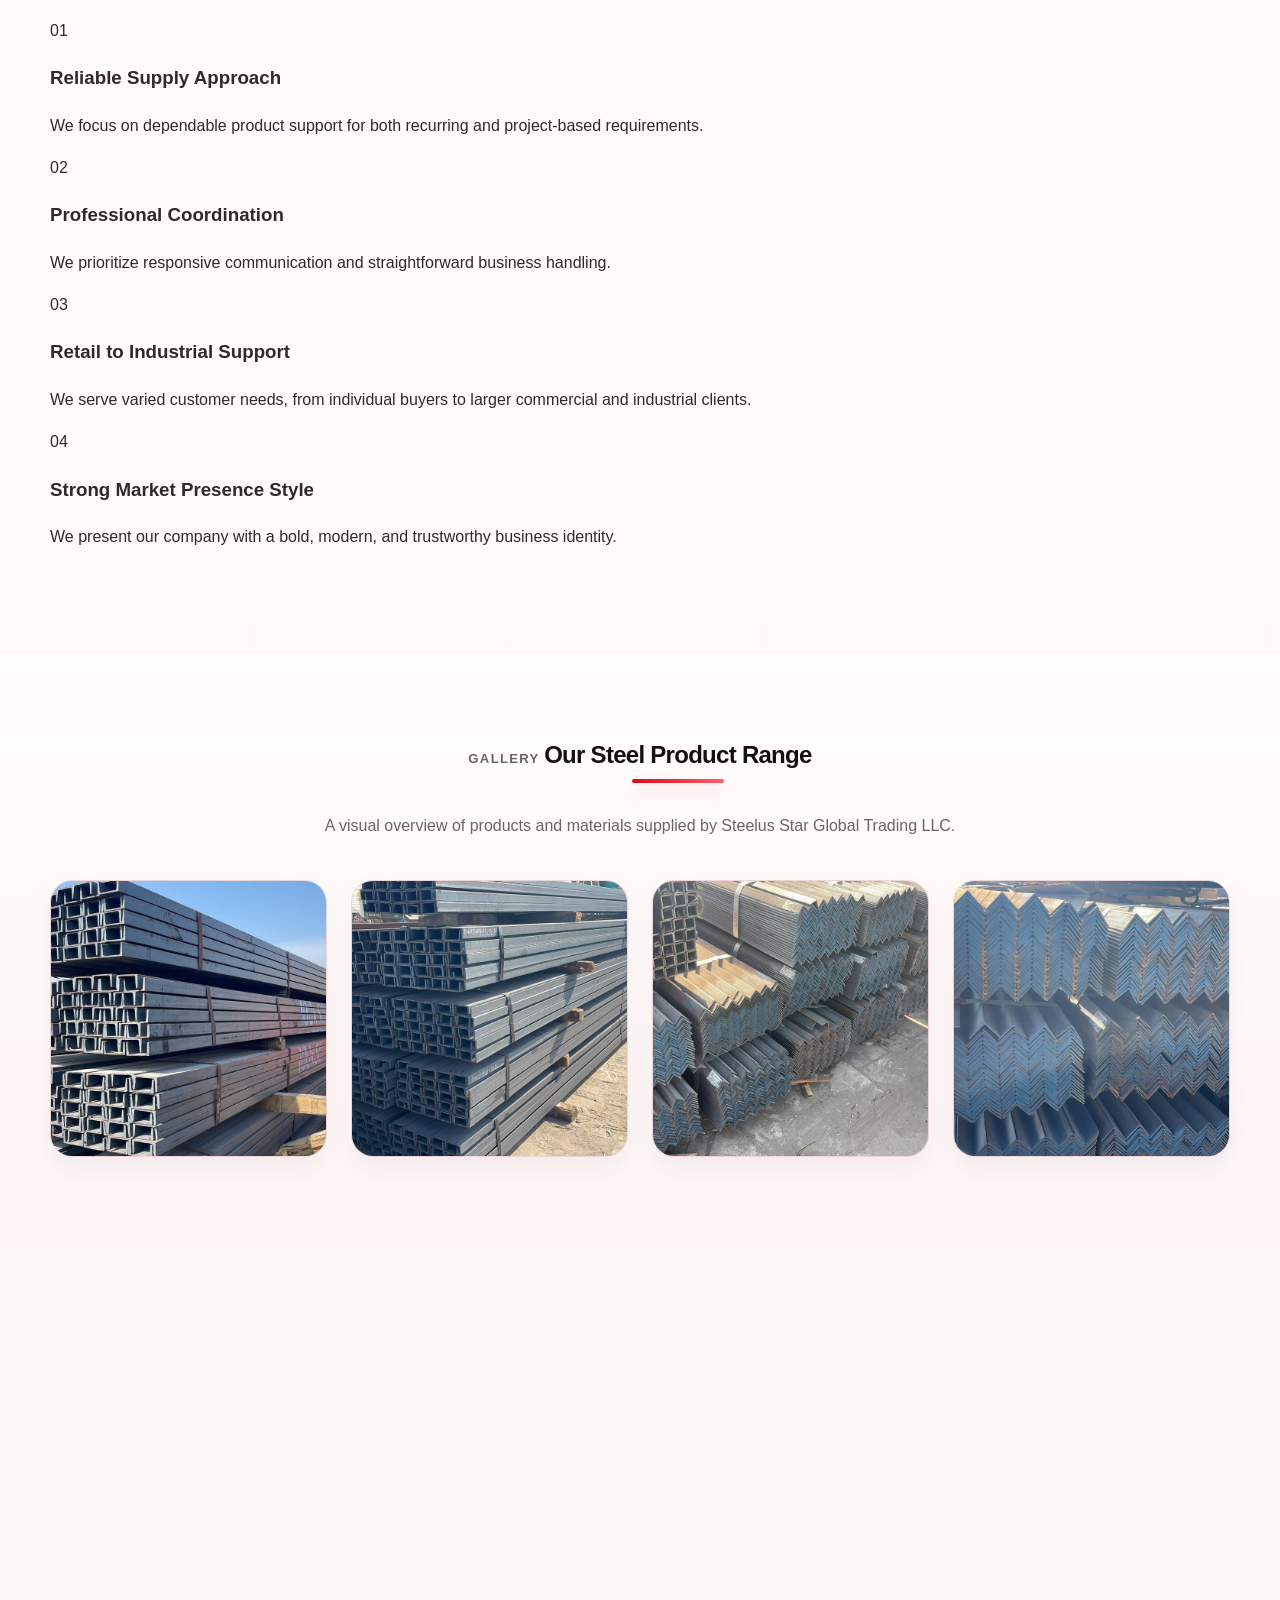
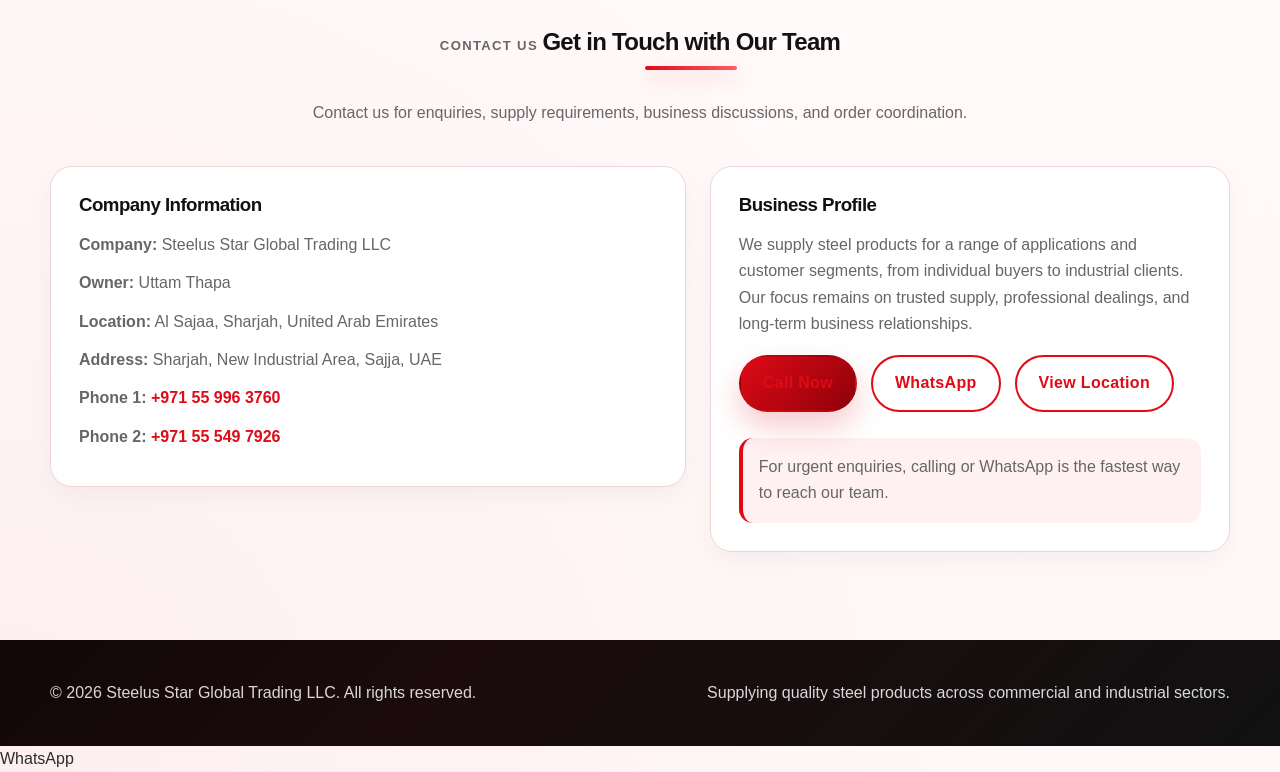
==== commit fa5bc500: "Update index.html" ====
--- a/index.html
+++ b/index.html
@@ -6,318 +6,340 @@
   <title>Steelus Star Global Trading LLC | Steel Supplier in Sharjah, UAE</title>
   <meta
     name="description"
-    content="Steelus Star Global Trading LLC is a trusted steel supplier in Sharjah, UAE, serving retail, commercial, and industrial customers with quality steel products and timely support."
+    content="Steelus Star Global Trading LLC is a trusted steel supplier in Sharjah, UAE, serving retail, commercial, and industrial customers with quality steel products and dependable service."
   />
+  <meta name="theme-color" content="#d90416" />
   <link rel="stylesheet" href="assets/css/style.css" />
 </head>
 <body>
-  <div class="site-shell">
-
-    <header class="topbar" id="topbar">
-      <div class="container navbar">
-        <a href="#home" class="brand" aria-label="Steelus Star Global Trading LLC">
-          <img src="assets/images/logo.jpg" alt="Steelus Star Global Trading LLC Logo" class="brand-logo" />
+  <div class="scroll-progress" id="scrollProgress"></div>
+
+  <header class="topbar" id="topbar">
+    <div class="container navbar">
+      <a href="#home" class="brand" aria-label="Steelus Star Global Trading LLC">
+        <img src="assets/images/logo.jpg" alt="Steelus Star Global Trading LLC Logo" class="brand-logo" />
+        <div class="brand-copy">
+          <span class="brand-name">Steelus Star Global Trading LLC</span>
+          <span class="brand-tag">Reliable Steel Supply for Every Requirement</span>
+        </div>
+      </a>
+
+      <button class="menu-toggle" id="menuToggle" aria-label="Toggle menu" aria-expanded="false">
+        ☰
+      </button>
+
+      <nav class="nav-links" id="navLinks">
+        <a href="#about">About</a>
+        <a href="#products">Products</a>
+        <a href="#gallery">Gallery</a>
+        <a href="#strength">Strength</a>
+        <a href="#contact">Contact</a>
+      </nav>
+    </div>
+  </header>
+
+  <main id="home">
+    <section class="hero section">
+      <span class="hero-shape hero-shape-left"></span>
+      <span class="hero-shape hero-shape-right"></span>
+
+      <div class="container hero-grid">
+        <div class="hero-content reveal-item">
+          <p class="eyebrow">Trusted Steel Trading Partner in the UAE</p>
+          <h1>Premium Steel Supply for Commercial, Industrial and Project Requirements</h1>
+          <p class="hero-text">
+            Steelus Star Global Trading LLC supplies a wide range of steel products to
+            individual buyers, contractors, fabricators, workshops, traders, and industrial clients.
+            We are committed to dependable supply, responsive service, and professional coordination.
+          </p>
+
+          <div class="hero-actions">
+            <a href="tel:+971559963760" class="btn btn-primary">Call Now</a>
+            <a href="https://wa.me/971559963760" target="_blank" rel="noopener" class="btn btn-outline">WhatsApp</a>
+          </div>
+
+          <ul class="quick-points">
+            <li>Wide range of steel products</li>
+            <li>Support for retail and bulk requirements</li>
+            <li>Professional business coordination</li>
+            <li>Dependable supply and timely response</li>
+          </ul>
+        </div>
+
+        <div class="hero-card reveal-item floating">
+          <img src="assets/images/hero-steel.jpg" alt="Steel products banner" />
+        </div>
+      </div>
+    </section>
+
+    <section class="section stats-band">
+      <div class="container stats-grid">
+        <div class="stat-card reveal-item">
+          <h3 class="counter" data-target="100">0</h3>
+          <p>Customer-Focused Support</p>
+        </div>
+        <div class="stat-card reveal-item">
+          <h3 class="counter" data-target="24">0</h3>
+          <p>Fast Response Priority</p>
+        </div>
+        <div class="stat-card reveal-item">
+          <h3 class="counter" data-target="4">0</h3>
+          <p>Supply Strength Pillars</p>
+        </div>
+        <div class="stat-card reveal-item">
+          <h3 class="counter" data-target="365">0</h3>
+          <p>Business Commitment Mindset</p>
+        </div>
+      </div>
+    </section>
+
+    <section id="about" class="section">
+      <div class="container">
+        <div class="section-heading reveal-item">
+          <p class="eyebrow">About Us</p>
+          <h2>Steel Distribution with Reliability and Commitment</h2>
+          <p>
+            Based in Sharjah, United Arab Emirates, Steelus Star Global Trading LLC focuses on
+            steel distribution for retail, commercial, and industrial customers. We aim to deliver
+            reliable availability, responsive communication, and long-term business value.
+          </p>
+        </div>
+
+        <div class="info-grid">
+          <article class="info-card reveal-item shine-card">
+            <h3>Business Focus</h3>
+            <p>
+              Our main objective is steel distribution. We supply steel products for general trade,
+              construction support, fabrication works, workshops, and industrial requirements.
+            </p>
+          </article>
+
+          <article class="info-card reveal-item shine-card">
+            <h3>Customer Segments</h3>
+            <p>
+              We serve individual buyers, contractors, project teams, workshops, commercial buyers,
+              and industrial customers with flexible supply support.
+            </p>
+          </article>
+
+          <article class="info-card reveal-item shine-card">
+            <h3>Service Commitment</h3>
+            <p>
+              We value dependable dealings, professional communication, and timely coordination to help
+              customers source steel materials with confidence.
+            </p>
+          </article>
+
+          <article class="info-card reveal-item shine-card">
+            <h3>Operating Location</h3>
+            <p>
+              Located in Al Sajaa, Sharjah, we are well positioned to support customers across the UAE
+              with practical and reliable steel supply solutions.
+            </p>
+          </article>
+        </div>
+      </div>
+    </section>
+
+    <section id="products" class="section section-muted">
+      <div class="container">
+        <div class="section-heading reveal-item">
+          <p class="eyebrow">Our Products</p>
+          <h2>Steel Products We Supply</h2>
+          <p>
+            We deal in a broad range of steel materials for construction, fabrication,
+            manufacturing, engineering, workshop use, and industrial applications.
+          </p>
+        </div>
+
+        <div class="product-grid">
+          <article class="product-card reveal-item shine-card">
+            <h3>Steel Bars & Rebars</h3>
+            <p>
+              Suitable for construction, reinforcement, structural works, and applications
+              where strength and durability are essential.
+            </p>
+          </article>
+
+          <article class="product-card reveal-item shine-card">
+            <h3>Structural Steel</h3>
+            <p>
+              Ideal for industrial frames, fabrication works, warehouse structures,
+              support systems, and commercial requirements.
+            </p>
+          </article>
+
+          <article class="product-card reveal-item shine-card">
+            <h3>Pipes, Tubes & Hollow Sections</h3>
+            <p>
+              Used for fabrication, industrial use, workshop projects, support structures,
+              and general engineering applications.
+            </p>
+          </article>
+
+          <article class="product-card reveal-item shine-card">
+            <h3>Sheets, Plates & Steel Sections</h3>
+            <p>
+              Supplied for fabrication shops, contractors, maintenance requirements,
+              and industrial works needing reliable steel material.
+            </p>
+          </article>
+        </div>
+      </div>
+    </section>
+
+    <section id="strength" class="section promise-section">
+      <div class="container">
+        <div class="section-heading reveal-item">
+          <p class="eyebrow">Our Strength</p>
+          <h2>Built on Trust, Supply Confidence and Professional Service</h2>
+          <p>
+            What makes us different is not only the products we supply, but the business confidence
+            we create through service, communication, and commitment.
+          </p>
+        </div>
+
+        <div class="promise-grid">
+          <div class="promise-card reveal-item shine-card">
+            <span class="promise-number">01</span>
+            <h3>Reliable Supply Approach</h3>
+            <p>We focus on dependable product support for both recurring and project-based requirements.</p>
+          </div>
+
+          <div class="promise-card reveal-item shine-card">
+            <span class="promise-number">02</span>
+            <h3>Professional Coordination</h3>
+            <p>We prioritize responsive communication and straightforward business handling.</p>
+          </div>
+
+          <div class="promise-card reveal-item shine-card">
+            <span class="promise-number">03</span>
+            <h3>Retail to Industrial Support</h3>
+            <p>We serve varied customer needs, from individual buyers to larger commercial and industrial clients.</p>
+          </div>
+
+          <div class="promise-card reveal-item shine-card">
+            <span class="promise-number">04</span>
+            <h3>Strong Market Presence Style</h3>
+            <p>We present our company with a bold, modern, and trustworthy business identity.</p>
+          </div>
+        </div>
+      </div>
+    </section>
+
+    <section id="gallery" class="section section-muted">
+      <div class="container">
+        <div class="section-heading reveal-item">
+          <p class="eyebrow">Gallery</p>
+          <h2>Our Steel Product Range</h2>
+          <p>
+            A visual overview of products and materials supplied by Steelus Star Global Trading LLC.
+          </p>
+        </div>
+
+        <div class="gallery-grid">
+          <figure class="gallery-item reveal-item">
+            <img src="assets/images/steel-1.jpg" alt="Steel product image 1" class="lightbox-trigger" />
+          </figure>
+
+          <figure class="gallery-item reveal-item">
+            <img src="assets/images/steel-2.jpg" alt="Steel product image 2" class="lightbox-trigger" />
+          </figure>
+
+          <figure class="gallery-item reveal-item">
+            <img src="assets/images/steel-3.jpg" alt="Steel product image 3" class="lightbox-trigger" />
+          </figure>
+
+          <figure class="gallery-item reveal-item">
+            <img src="assets/images/steel-4.jpg" alt="Steel product image 4" class="lightbox-trigger" />
+          </figure>
+        </div>
+      </div>
+    </section>
+
+    <section class="section cta-section">
+      <div class="container">
+        <div class="cta-box reveal-item">
           <div>
-            <span class="brand-name">Steelus Star Global Trading LLC</span>
-            <span class="brand-tag">Reliable Steel Supply for Every Requirement</span>
-          </div>
-        </a>
-
-        <button class="menu-toggle" id="menuToggle" aria-label="Toggle menu" aria-expanded="false">
-          ☰
-        </button>
-
-        <nav class="nav-links" id="navLinks">
-          <a href="#about">About</a>
-          <a href="#products">Products</a>
-          <a href="#gallery">Gallery</a>
-          <a href="#contact">Contact</a>
-        </nav>
-      </div>
-    </header>
-
-    <main id="home">
-      <section class="hero section">
-        <span class="hero-accent hero-accent-left"></span>
-        <span class="hero-accent hero-accent-right"></span>
-
-        <div class="container hero-grid">
-          <div class="hero-content reveal-item">
-            <p class="eyebrow">Trusted Steel Trading Partner in the UAE</p>
-            <h1>Premium Steel Supply for Commercial, Industrial and Project Requirements</h1>
-            <p class="hero-text">
-              Steelus Star Global Trading LLC supplies a wide range of steel products to
-              individual buyers, fabricators, contractors, workshops, traders, and industrial clients.
-              We are committed to dependable supply, professional service, and timely coordination.
-            </p>
-
-            <div class="hero-actions">
+            <p class="eyebrow">Business Enquiries</p>
+            <h2>Need Steel Supply Support for Your Project or Business?</h2>
+            <p>
+              Contact our team for product enquiries, supply discussion, pricing,
+              and order coordination.
+            </p>
+          </div>
+
+          <div class="hero-actions">
+            <a href="tel:+971559963760" class="btn btn-light">Call Us</a>
+            <a href="https://wa.me/971559963760" target="_blank" rel="noopener" class="btn btn-outline light-outline">WhatsApp</a>
+          </div>
+        </div>
+      </div>
+    </section>
+
+    <section id="contact" class="section">
+      <div class="container">
+        <div class="section-heading reveal-item">
+          <p class="eyebrow">Contact Us</p>
+          <h2>Get in Touch with Our Team</h2>
+          <p>
+            Contact us for enquiries, supply requirements, business discussions, and order coordination.
+          </p>
+        </div>
+
+        <div class="contact-grid">
+          <article class="contact-card reveal-item shine-card">
+            <h3>Company Information</h3>
+            <div class="action-links">
+              <p><strong>Company:</strong> Steelus Star Global Trading LLC</p>
+              <p><strong>Owner:</strong> Uttam Thapa</p>
+              <p><strong>Location:</strong> Al Sajaa, Sharjah, United Arab Emirates</p>
+              <p><strong>Address:</strong> Sharjah, New Industrial Area, Sajja, UAE</p>
+              <p><strong>Phone 1:</strong> <a href="tel:+971559963760">+971 55 996 3760</a></p>
+              <p><strong>Phone 2:</strong> <a href="tel:+971555497926">+971 55 549 7926</a></p>
+            </div>
+          </article>
+
+          <article class="contact-card reveal-item shine-card">
+            <h3>Business Profile</h3>
+            <p>
+              We supply steel products for a range of applications and customer segments,
+              from individual buyers to industrial clients. Our focus remains on trusted supply,
+              professional dealings, and long-term business relationships.
+            </p>
+
+            <div class="hero-actions contact-actions">
               <a href="tel:+971559963760" class="btn btn-primary">Call Now</a>
               <a href="https://wa.me/971559963760" target="_blank" rel="noopener" class="btn btn-outline">WhatsApp</a>
+              <a
+                href="https://www.google.com/maps/search/?api=1&query=Steelus+Star+Global+Trading+Al+Sajaa+Sharjah+United+Arab+Emirates"
+                target="_blank"
+                rel="noopener"
+                class="btn btn-outline"
+              >
+                View Location
+              </a>
             </div>
 
-            <ul class="quick-points">
-              <li>Wide range of steel products for varied requirements</li>
-              <li>Supply support for both retail and bulk orders</li>
-              <li>Professional business coordination and responsive service</li>
-              <li>Committed to timely support and dependable delivery planning</li>
-            </ul>
-          </div>
-
-          <div class="hero-card floating reveal-item">
-            <img src="assets/images/hero-steel.jpg" alt="Steel products and supply banner" />
-          </div>
-        </div>
-      </section>
-
-      <section id="about" class="section">
-        <div class="container">
-          <div class="section-heading reveal-item">
-            <p class="eyebrow">About Us</p>
-            <h2>Steel Distribution with Reliability and Commitment</h2>
-            <p>
-              Based in Sharjah, United Arab Emirates, Steelus Star Global Trading LLC focuses on
-              steel distribution for retail, commercial, and industrial customers. We aim to serve
-              our clients with reliable availability, responsive communication, and long-term business value.
-            </p>
-          </div>
-
-          <div class="info-grid">
-            <article class="info-card reveal-item">
-              <h3>Business Focus</h3>
-              <p>
-                Our main objective is steel distribution. We supply steel products for general trade,
-                construction support, fabrication works, workshops, and industrial requirements.
-              </p>
-            </article>
-
-            <article class="info-card reveal-item">
-              <h3>Customer Segments</h3>
-              <p>
-                We serve individual buyers, contractors, project teams, workshops, commercial buyers,
-                and industrial customers with flexible supply support.
-              </p>
-            </article>
-
-            <article class="info-card reveal-item">
-              <h3>Service Commitment</h3>
-              <p>
-                We value dependable dealings, professional communication, and timely coordination to help
-                customers source steel materials with confidence.
-              </p>
-            </article>
-
-            <article class="info-card reveal-item">
-              <h3>Operating Location</h3>
-              <p>
-                Located in Al Sajaa, Sharjah, we are positioned to support customers across the UAE with
-                practical and reliable steel supply solutions.
-              </p>
-            </article>
-          </div>
-        </div>
-      </section>
-
-      <section id="products" class="section section-muted">
-        <div class="container">
-          <div class="section-heading reveal-item">
-            <p class="eyebrow">Our Products</p>
-            <h2>Steel Products We Supply</h2>
-            <p>
-              We deal in a broad range of steel materials for construction, fabrication,
-              manufacturing, engineering, workshop use, and industrial applications.
-            </p>
-          </div>
-
-          <div class="product-grid">
-            <article class="product-card reveal-item">
-              <h3>Steel Bars & Rebars</h3>
-              <p>
-                Suitable for construction, reinforcement, structural works, and applications
-                where strength and durability are essential.
-              </p>
-            </article>
-
-            <article class="product-card reveal-item">
-              <h3>Structural Steel</h3>
-              <p>
-                Ideal for industrial frames, fabrication works, warehouse structures, support systems,
-                and large-scale commercial requirements.
-              </p>
-            </article>
-
-            <article class="product-card reveal-item">
-              <h3>Pipes, Tubes & Hollow Sections</h3>
-              <p>
-                Used for fabrication, industrial use, workshop projects, support structures,
-                and general engineering requirements.
-              </p>
-            </article>
-
-            <article class="product-card reveal-item">
-              <h3>Sheets, Plates & Steel Sections</h3>
-              <p>
-                Supplied for fabrication shops, contractors, maintenance requirements, and
-                industrial works needing reliable steel material.
-              </p>
-            </article>
-          </div>
-        </div>
-      </section>
-
-      <section class="section">
-        <div class="container">
-          <div class="section-heading reveal-item">
-            <p class="eyebrow">Why Choose Us</p>
-            <h2>Professional Service Backed by Supply Commitment</h2>
-            <p>
-              We aim to build confidence through quality-focused supply, responsive handling,
-              and dependable business support.
-            </p>
-          </div>
-
-          <div class="info-grid">
-            <article class="info-card reveal-item">
-              <h3>Quality-Focused Supply</h3>
-              <p>
-                We prioritize consistent product quality to support customer trust and reliable project execution.
-              </p>
-            </article>
-
-            <article class="info-card reveal-item">
-              <h3>Retail and Bulk Orders</h3>
-              <p>
-                We support both small quantity requirements and larger commercial or industrial supply needs.
-              </p>
-            </article>
-
-            <article class="info-card reveal-item">
-              <h3>Responsive Service</h3>
-              <p>
-                We value clear communication and prompt response for enquiries, quotations, and order coordination.
-              </p>
-            </article>
-
-            <article class="info-card reveal-item">
-              <h3>Timely Support</h3>
-              <p>
-                We work to help customers receive material support in a timely and dependable manner.
-              </p>
-            </article>
-          </div>
-        </div>
-      </section>
-
-      <section id="gallery" class="section section-muted">
-        <div class="container">
-          <div class="section-heading reveal-item">
-            <p class="eyebrow">Gallery</p>
-            <h2>Our Steel Product Range</h2>
-            <p>
-              A visual overview of products and steel materials supplied by Steelus Star Global Trading LLC.
-            </p>
-          </div>
-
-          <div class="gallery-grid">
-            <figure class="gallery-item reveal-item">
-              <img src="assets/images/steel-1.jpg" alt="Steel product image 1" class="lightbox-trigger" />
-            </figure>
-
-            <figure class="gallery-item reveal-item">
-              <img src="assets/images/steel-2.jpg" alt="Steel product image 2" class="lightbox-trigger" />
-            </figure>
-
-            <figure class="gallery-item reveal-item">
-              <img src="assets/images/steel-3.jpg" alt="Steel product image 3" class="lightbox-trigger" />
-            </figure>
-
-            <figure class="gallery-item reveal-item">
-              <img src="assets/images/steel-4.jpg" alt="Steel product image 4" class="lightbox-trigger" />
-            </figure>
-          </div>
-        </div>
-      </section>
-
-      <section class="section cta-section">
-        <div class="container">
-          <div class="cta-box reveal-item">
-            <div>
-              <p class="eyebrow">Business Enquiries</p>
-              <h2>Need Steel Supply Support for Your Project or Business?</h2>
-              <p>
-                Contact our team for product enquiries, quantity discussion, pricing,
-                and supply coordination.
-              </p>
+            <div class="mini-note">
+              For urgent enquiries, calling or WhatsApp is the fastest way to reach our team.
             </div>
-
-            <div class="hero-actions">
-              <a href="tel:+971559963760" class="btn btn-light">Call Us</a>
-              <a href="https://wa.me/971559963760" target="_blank" rel="noopener" class="btn btn-outline light-outline">WhatsApp</a>
-            </div>
-          </div>
-        </div>
-      </section>
-
-      <section id="contact" class="section">
-        <div class="container">
-          <div class="section-heading reveal-item">
-            <p class="eyebrow">Contact Us</p>
-            <h2>Get in Touch with Our Team</h2>
-            <p>
-              Contact us for enquiries, supply requirements, business discussions, and order coordination.
-            </p>
-          </div>
-
-          <div class="contact-grid">
-            <article class="contact-card reveal-item">
-              <h3>Company Information</h3>
-              <div class="action-links">
-                <p><strong>Company:</strong> Steelus Star Global Trading LLC</p>
-                <p><strong>Owner:</strong> Uttam Thapa</p>
-                <p><strong>Location:</strong> Al Sajaa, Sharjah, United Arab Emirates</p>
-                <p><strong>Address:</strong> Sharjah, New Industrial Area, Sajja, UAE</p>
-                <p><strong>Phone 1:</strong> <a href="tel:+971559963760">+971 55 996 3760</a></p>
-                <p><strong>Phone 2:</strong> <a href="tel:+971555497926">+971 55 549 7926</a></p>
-              </div>
-            </article>
-
-            <article class="contact-card reveal-item">
-              <h3>Business Profile</h3>
-              <p>
-                We supply steel products for a range of applications and customer segments,
-                from individual buyers to industrial clients. Our focus remains on trusted supply,
-                professional dealings, and long-term business relationships.
-              </p>
-
-              <div class="hero-actions contact-actions">
-                <a href="tel:+971559963760" class="btn btn-primary">Call Now</a>
-                <a href="https://wa.me/971559963760" target="_blank" rel="noopener" class="btn btn-outline">WhatsApp</a>
-                <a
-                  href="https://www.google.com/maps/search/?api=1&query=Steelus+Star+Global+Trading+Al+Sajaa+Sharjah+United+Arab+Emirates"
-                  target="_blank"
-                  rel="noopener"
-                  class="btn btn-outline"
-                >
-                  View Location
-                </a>
-              </div>
-
-              <div class="mini-note">
-                For urgent enquiries, calling or WhatsApp is the fastest way to reach our team.
-              </div>
-            </article>
-          </div>
-        </div>
-      </section>
-    </main>
-
-    <footer class="footer">
-      <div class="container footer-inner">
-        <p>© <span id="year"></span> Steelus Star Global Trading LLC. All rights reserved.</p>
-        <p>Supplying quality steel products across commercial and industrial sectors.</p>
-      </div>
-    </footer>
-  </div>
+          </article>
+        </div>
+      </div>
+    </section>
+  </main>
+
+  <footer class="footer">
+    <div class="container footer-inner">
+      <p>© <span id="year"></span> Steelus Star Global Trading LLC. All rights reserved.</p>
+      <p>Supplying quality steel products across commercial and industrial sectors.</p>
+    </div>
+  </footer>
+
+  <a href="https://wa.me/971559963760" class="floating-whatsapp" target="_blank" rel="noopener" aria-label="Chat on WhatsApp">
+    WhatsApp
+  </a>
 
   <div class="lightbox" id="lightbox" aria-hidden="true">
     <button class="lightbox-close" id="lightboxClose" aria-label="Close image">×</button>
--- a/assets/css/style.css
+++ b/assets/css/style.css
@@ -1,63 +1,139 @@
-/* ===== PREMIUM RED THEME UPGRADE ===== */
-
 :root {
-  --primary: #e10613;
-  --primary-dark: #8d0009;
+  --primary: #df0b17;
+  --primary-dark: #8e0009;
+  --primary-soft: #fff0f1;
   --dark: #111111;
   --text: #2b2b2b;
-  --muted: #5f5f5f;
-  --light: #faf7f7;
+  --muted: #666666;
+  --light: #fafafa;
   --white: #ffffff;
-  --border: #f0d9dc;
-  --shadow: 0 18px 45px rgba(225, 6, 19, 0.10);
-}
-
-/* subtle background richness */
+  --border: #ecd4d7;
+  --shadow: 0 18px 42px rgba(17, 17, 17, 0.08);
+  --shadow-red: 0 18px 40px rgba(223, 11, 23, 0.15);
+  --radius: 22px;
+  --container: 1180px;
+}
+
+* {
+  box-sizing: border-box;
+}
+
+html {
+  scroll-behavior: smooth;
+}
+
 body {
+  margin: 0;
+  font-family: Arial, Helvetica, sans-serif;
+  color: var(--text);
+  line-height: 1.65;
   background:
-    radial-gradient(circle at top right, rgba(225, 6, 19, 0.05), transparent 22%),
+    radial-gradient(circle at top right, rgba(223, 11, 23, 0.05), transparent 20%),
+    radial-gradient(circle at bottom left, rgba(223, 11, 23, 0.04), transparent 18%),
     linear-gradient(180deg, #ffffff 0%, #fff8f8 100%);
 }
 
-/* header stronger */
+img {
+  max-width: 100%;
+  display: block;
+}
+
+a {
+  color: inherit;
+  text-decoration: none;
+}
+
+.site-shell {
+  overflow: hidden;
+}
+
+.container {
+  width: min(100% - 32px, var(--container));
+  margin: 0 auto;
+}
+
+.section {
+  padding: 88px 0;
+  position: relative;
+}
+
+.section-muted {
+  background:
+    linear-gradient(180deg, #fffdfd 0%, #fff5f6 100%);
+}
+
 .topbar {
-  background: rgba(255, 255, 255, 0.92);
-  border-bottom: 1px solid rgba(225, 6, 19, 0.10);
-  box-shadow: 0 10px 30px rgba(225, 6, 19, 0.06);
-}
-
-/* fix logo and make it cleaner */
+  position: sticky;
+  top: 0;
+  z-index: 1000;
+  background: rgba(255, 255, 255, 0.93);
+  backdrop-filter: blur(14px);
+  border-bottom: 1px solid rgba(223, 11, 23, 0.08);
+  transition: all 0.25s ease;
+}
+
+.topbar.scrolled {
+  box-shadow: 0 12px 28px rgba(17, 17, 17, 0.06);
+  background: rgba(255, 255, 255, 0.97);
+}
+
+.navbar {
+  min-height: 86px;
+  display: flex;
+  align-items: center;
+  justify-content: space-between;
+  gap: 20px;
+}
+
+.brand {
+  display: flex;
+  align-items: center;
+  gap: 14px;
+  min-width: 0;
+}
+
 .brand-logo {
-  width: 72px;
-  height: 72px;
+  width: 74px;
+  height: 74px;
   object-fit: contain;
-  background: #ffffff;
+  background: var(--white);
   padding: 6px;
-  border-radius: 16px;
-  border: 1px solid rgba(225, 6, 19, 0.10);
-  box-shadow: 0 10px 24px rgba(225, 6, 19, 0.10);
+  border-radius: 18px;
+  border: 1px solid rgba(223, 11, 23, 0.10);
+  box-shadow: 0 10px 26px rgba(223, 11, 23, 0.12);
   transition: transform 0.35s ease, box-shadow 0.35s ease;
 }
 
 .brand:hover .brand-logo {
-  transform: scale(1.06) rotate(-2deg);
-  box-shadow: 0 16px 34px rgba(225, 6, 19, 0.18);
+  transform: scale(1.05) rotate(-2deg);
+  box-shadow: 0 14px 34px rgba(223, 11, 23, 0.20);
 }
 
 .brand-name {
-  font-size: 1.05rem;
+  display: block;
+  font-size: 1.08rem;
   font-weight: 800;
+  color: var(--dark);
   letter-spacing: -0.02em;
 }
 
 .brand-tag {
+  display: block;
+  font-size: 0.85rem;
   color: var(--primary);
   font-weight: 700;
 }
 
-/* nav stronger */
+.nav-links {
+  display: flex;
+  align-items: center;
+  gap: 26px;
+}
+
 .nav-links a {
+  position: relative;
   font-weight: 700;
+  color: var(--dark);
   letter-spacing: 0.02em;
   transition: color 0.25s ease;
 }
@@ -67,43 +143,262 @@
 }
 
 .nav-links a::after {
+  content: "";
+  position: absolute;
+  left: 0;
+  bottom: -7px;
+  width: 0;
   height: 3px;
   border-radius: 999px;
-  background: linear-gradient(90deg, var(--primary), #ff4d57);
-}
-
-/* hero gets richer */
+  background: linear-gradient(90deg, var(--primary), #ff525c);
+  transition: width 0.25s ease;
+}
+
+.nav-links a:hover::after {
+  width: 100%;
+}
+
+.menu-toggle {
+  display: none;
+  border: 0;
+  background: linear-gradient(135deg, var(--primary), var(--primary-dark));
+  color: white;
+  padding: 10px 14px;
+  border-radius: 14px;
+  font-size: 1.1rem;
+  cursor: pointer;
+  box-shadow: var(--shadow-red);
+}
+
 .hero {
+  padding-top: 96px;
   background:
-    radial-gradient(circle at top right, rgba(225, 6, 19, 0.10), transparent 28%),
-    radial-gradient(circle at bottom left, rgba(225, 6, 19, 0.07), transparent 24%),
-    linear-gradient(180deg, #ffffff 0%, #fff7f7 100%);
+    radial-gradient(circle at top right, rgba(223, 11, 23, 0.10), transparent 28%),
+    radial-gradient(circle at bottom left, rgba(223, 11, 23, 0.08), transparent 24%),
+    linear-gradient(180deg, #ffffff 0%, #fff6f6 100%);
+}
+
+.hero-grid {
+  display: grid;
+  grid-template-columns: 1.1fr 0.9fr;
+  gap: 42px;
+  align-items: center;
+}
+
+.hero-content {
+  position: relative;
+  z-index: 2;
 }
 
 .eyebrow {
+  display: inline-block;
+  margin: 0 0 12px;
   color: var(--primary);
   font-weight: 800;
-}
-
-/* bold all major titles */
+  letter-spacing: 0.10em;
+  text-transform: uppercase;
+  font-size: 0.82rem;
+}
+
 .hero h1,
 .section-heading h2,
 .cta-box h2,
 .info-card h3,
 .product-card h3,
 .contact-card h3 {
+  margin: 0;
+  color: var(--dark);
+  line-height: 1.12;
   font-weight: 800;
   letter-spacing: -0.03em;
 }
 
 .hero h1 {
-  text-shadow: 0 2px 0 rgba(0, 0, 0, 0.02);
+  font-size: clamp(2.2rem, 5vw, 4rem);
+  max-width: 760px;
+}
+
+.hero-text,
+.section-heading p,
+.info-card p,
+.product-card p,
+.contact-card p,
+.cta-box p {
+  color: var(--muted);
+}
+
+.hero-text {
+  max-width: 660px;
+  margin: 18px 0 26px;
+  font-size: 1.05rem;
+}
+
+.hero-actions {
+  display: flex;
+  flex-wrap: wrap;
+  gap: 14px;
+  margin-bottom: 26px;
+}
+
+.btn {
+  position: relative;
+  overflow: hidden;
+  display: inline-flex;
+  align-items: center;
+  justify-content: center;
+  gap: 8px;
+  padding: 13px 22px;
+  border-radius: 999px;
+  font-weight: 800;
+  letter-spacing: 0.02em;
+  transition: transform 0.25s ease, box-shadow 0.25s ease, background 0.25s ease, color 0.25s ease;
+  border: 2px solid transparent;
+  cursor: pointer;
+}
+
+.btn::before {
+  content: "";
+  position: absolute;
+  top: 0;
+  left: -120%;
+  width: 60%;
+  height: 100%;
+  background: linear-gradient(90deg, transparent, rgba(255,255,255,0.45), transparent);
+  transform: skewX(-20deg);
+  transition: left 0.6s ease;
+}
+
+.btn:hover::before {
+  left: 140%;
+}
+
+.btn:hover {
+  transform: translateY(-3px);
+}
+
+.btn-primary {
+  background: linear-gradient(135deg, var(--primary) 0%, var(--primary-dark) 100%);
+  color: white;
+  box-shadow: 0 14px 30px rgba(223, 11, 23, 0.22);
+}
+
+.btn-primary:hover {
+  box-shadow: 0 20px 38px rgba(223, 11, 23, 0.30);
+}
+
+.btn-outline {
+  border-color: var(--primary);
+  color: var(--primary);
+  background: rgba(255, 255, 255, 0.75);
+}
+
+.btn-outline:hover {
+  background: var(--primary);
+  color: var(--white);
+  box-shadow: 0 14px 30px rgba(223, 11, 23, 0.18);
+}
+
+.btn-light {
+  background: white;
+  color: var(--primary);
+  box-shadow: 0 12px 30px rgba(255, 255, 255, 0.18);
+}
+
+.btn-light:hover {
+  box-shadow: 0 16px 34px rgba(255, 255, 255, 0.24);
+}
+
+.light-outline {
+  border-color: rgba(255,255,255,0.8);
+  color: white;
+  background: transparent;
+}
+
+.light-outline:hover {
+  background: white;
+  color: var(--primary);
+}
+
+.quick-points {
+  margin: 0;
+  padding: 0;
+  list-style: none;
+  display: grid;
+  gap: 12px;
+}
+
+.quick-points li {
+  background: rgba(255,255,255,0.85);
+  border: 1px solid rgba(223, 11, 23, 0.10);
+  border-left: 5px solid var(--primary);
+  padding: 13px 16px;
+  border-radius: 14px;
+  box-shadow: 0 8px 20px rgba(17, 17, 17, 0.03);
+  transition: transform 0.25s ease, box-shadow 0.25s ease;
+}
+
+.quick-points li:hover {
+  transform: translateX(6px);
+  box-shadow: 0 14px 28px rgba(223, 11, 23, 0.10);
+}
+
+.hero-card {
+  position: relative;
+  z-index: 2;
+  background: white;
+  border-radius: 30px;
+  overflow: hidden;
+  box-shadow: var(--shadow);
+  border: 1px solid rgba(223, 11, 23, 0.08);
+}
+
+.hero-card img {
+  width: 100%;
+  height: 100%;
+  min-height: 460px;
+  object-fit: cover;
+}
+
+.floating {
+  animation: floaty 5.5s ease-in-out infinite;
+}
+
+.hero-accent {
+  position: absolute;
+  pointer-events: none;
+  z-index: 1;
+  border-radius: 999px;
+}
+
+.hero-accent-left {
+  width: 500px;
+  height: 500px;
+  left: -240px;
+  bottom: -190px;
+  border: 42px solid rgba(223, 11, 23, 0.92);
+  box-shadow: inset 0 0 0 14px rgba(240, 241, 245, 1);
+}
+
+.hero-accent-right {
+  width: 420px;
+  height: 420px;
+  right: -170px;
+  top: -145px;
+  border: 34px solid rgba(223, 11, 23, 0.92);
+  box-shadow: inset 0 0 0 12px rgba(240, 241, 245, 1);
+}
+
+.section-heading {
+  max-width: 780px;
+  margin: 0 auto 40px;
+  text-align: center;
 }
 
 .section-heading h2 {
   display: inline-block;
   position: relative;
   padding-bottom: 14px;
+  margin-bottom: 14px;
 }
 
 .section-heading h2::after {
@@ -111,174 +406,379 @@
   position: absolute;
   left: 50%;
   bottom: 0;
-  width: 90px;
+  width: 92px;
   height: 4px;
   transform: translateX(-50%);
   border-radius: 999px;
-  background: linear-gradient(90deg, var(--primary), #ff5c66);
-  box-shadow: 0 6px 18px rgba(225, 6, 19, 0.25);
-}
-
-.left-align.section-heading h2::after {
-  left: 0;
-  transform: none;
-}
-
-/* buttons look more premium */
-.btn {
-  letter-spacing: 0.02em;
-  transition: transform 0.25s ease, box-shadow 0.25s ease, background 0.25s ease, color 0.25s ease;
-}
-
-.btn-primary {
-  background: linear-gradient(135deg, #f20b19 0%, #99000b 100%);
-  box-shadow: 0 14px 30px rgba(225, 6, 19, 0.22);
-}
-
-.btn-primary:hover {
-  transform: translateY(-3px);
-  box-shadow: 0 18px 36px rgba(225, 6, 19, 0.30);
-}
-
-.btn-outline {
-  border-color: var(--primary);
-  color: var(--primary);
-}
-
-.btn-outline:hover {
-  background: var(--primary);
-  color: #ffffff;
-  box-shadow: 0 14px 30px rgba(225, 6, 19, 0.18);
-}
-
-.btn-light:hover {
-  transform: translateY(-3px);
-  box-shadow: 0 14px 30px rgba(255, 255, 255, 0.22);
-}
-
-/* cards special hover effect */
+  background: linear-gradient(90deg, var(--primary), #ff5d67);
+  box-shadow: 0 8px 18px rgba(223, 11, 23, 0.22);
+}
+
+.info-grid,
+.product-grid,
+.gallery-grid,
+.contact-grid {
+  display: grid;
+  gap: 24px;
+}
+
+.info-grid {
+  grid-template-columns: repeat(4, 1fr);
+}
+
+.product-grid {
+  grid-template-columns: repeat(4, 1fr);
+}
+
+.contact-grid {
+  grid-template-columns: 1.1fr 0.9fr;
+  align-items: start;
+}
+
 .info-card,
 .product-card,
-.contact-card,
-.gallery-item,
-.hero-card {
-  transition:
-    transform 0.35s ease,
-    box-shadow 0.35s ease,
-    border-color 0.35s ease;
+.contact-card {
+  position: relative;
+  background: rgba(255,255,255,0.92);
+  backdrop-filter: blur(8px);
+  border-radius: var(--radius);
+  padding: 28px;
+  border: 1px solid var(--border);
+  box-shadow: 0 10px 24px rgba(17, 17, 17, 0.04);
+  transition: transform 0.35s ease, box-shadow 0.35s ease, border-color 0.35s ease;
 }
 
 .info-card:hover,
 .product-card:hover,
-.contact-card:hover,
-.gallery-item:hover,
-.hero-card:hover {
+.contact-card:hover {
   transform: translateY(-8px);
-  border-color: rgba(225, 6, 19, 0.18);
-  box-shadow: 0 22px 48px rgba(225, 6, 19, 0.14);
-}
-
-/* product cards more dynamic */
+  box-shadow: 0 22px 48px rgba(223, 11, 23, 0.12);
+  border-color: rgba(223, 11, 23, 0.18);
+}
+
+.info-card h3,
+.product-card h3,
+.contact-card h3 {
+  margin-bottom: 10px;
+}
+
 .product-card {
-  position: relative;
+  overflow: hidden;
 }
 
 .product-card::before {
+  content: "";
+  position: absolute;
+  inset: 0 0 auto 0;
   height: 6px;
-  background: linear-gradient(90deg, var(--primary), #ff5f69);
+  background: linear-gradient(90deg, var(--primary), #ff626b);
 }
 
 .product-card::after {
   content: "";
   position: absolute;
-  inset: auto -40px -40px auto;
+  right: -34px;
+  bottom: -34px;
   width: 120px;
   height: 120px;
-  background: radial-gradient(circle, rgba(225, 6, 19, 0.10), transparent 70%);
-  transition: transform 0.35s ease, opacity 0.35s ease;
-  opacity: 0.7;
+  background: radial-gradient(circle, rgba(223, 11, 23, 0.10), transparent 70%);
+  transition: transform 0.35s ease;
 }
 
 .product-card:hover::after {
-  transform: scale(1.2);
+  transform: scale(1.18);
+}
+
+.gallery-grid {
+  grid-template-columns: repeat(4, 1fr);
+}
+
+.gallery-item {
+  margin: 0;
+  position: relative;
+  border-radius: 22px;
+  overflow: hidden;
+  background: white;
+  border: 1px solid var(--border);
+  box-shadow: 0 12px 28px rgba(17, 17, 17, 0.05);
+  cursor: zoom-in;
+  transition: transform 0.35s ease, box-shadow 0.35s ease;
+}
+
+.gallery-item:hover {
+  transform: translateY(-8px);
+  box-shadow: 0 20px 42px rgba(223, 11, 23, 0.14);
+}
+
+.gallery-item::after {
+  content: "";
+  position: absolute;
+  inset: 0;
+  background: linear-gradient(to top, rgba(223, 11, 23, 0.22), transparent 55%);
+  opacity: 0;
+  transition: opacity 0.35s ease;
+}
+
+.gallery-item:hover::after {
   opacity: 1;
 }
 
-/* quick points better */
-.quick-points li {
-  border-left: 5px solid var(--primary);
-  transition: transform 0.25s ease, box-shadow 0.25s ease;
-}
-
-.quick-points li:hover {
-  transform: translateX(6px);
-  box-shadow: 0 14px 28px rgba(225, 6, 19, 0.10);
-}
-
-/* gallery effect */
-.gallery-item {
-  position: relative;
-}
-
 .gallery-item img {
-  transition: transform 0.55s ease, filter 0.4s ease;
+  width: 100%;
+  aspect-ratio: 1 / 1;
+  object-fit: cover;
+  transition: transform 0.55s ease, filter 0.35s ease;
 }
 
 .gallery-item:hover img {
   transform: scale(1.08);
-  filter: saturate(1.08) contrast(1.03);
-}
-
-.gallery-item::after {
+  filter: saturate(1.06) contrast(1.03);
+}
+
+.cta-section {
+  padding-top: 14px;
+}
+
+.cta-box {
+  position: relative;
+  overflow: hidden;
+  background: linear-gradient(135deg, #f20b18 0%, #840009 100%);
+  color: white;
+  border-radius: 30px;
+  padding: 36px;
+  display: flex;
+  align-items: center;
+  justify-content: space-between;
+  gap: 24px;
+  box-shadow: var(--shadow-red);
+}
+
+.cta-box::before,
+.cta-box::after {
   content: "";
   position: absolute;
-  inset: 0;
-  background: linear-gradient(to top, rgba(225, 6, 19, 0.18), transparent 50%);
-  opacity: 0;
-  transition: opacity 0.35s ease;
-}
-
-.gallery-item:hover::after {
-  opacity: 1;
-}
-
-/* cta stronger */
-.cta-box {
-  background: linear-gradient(135deg, #f10d19 0%, #7f0b12 100%);
-  position: relative;
-  overflow: hidden;
+  border-radius: 50%;
+  background: rgba(255, 255, 255, 0.08);
 }
 
 .cta-box::before {
-  content: "";
-  position: absolute;
-  top: -60px;
-  right: -60px;
   width: 220px;
   height: 220px;
-  border-radius: 50%;
-  background: rgba(255, 255, 255, 0.08);
-}
-
-/* contact links */
+  top: -70px;
+  right: -40px;
+}
+
+.cta-box::after {
+  width: 160px;
+  height: 160px;
+  bottom: -70px;
+  left: -30px;
+}
+
+.cta-box h2,
+.cta-box p,
+.cta-box .eyebrow {
+  color: white;
+  position: relative;
+  z-index: 1;
+}
+
 .contact-card a {
   color: var(--primary);
   font-weight: 800;
 }
 
-/* footer richer */
+.action-links {
+  display: grid;
+  gap: 12px;
+  margin: 16px 0 8px;
+}
+
+.action-links p {
+  margin: 0;
+}
+
+.contact-actions {
+  margin-top: 18px;
+}
+
+.mini-note {
+  margin-top: 18px;
+  background: var(--primary-soft);
+  border-left: 4px solid var(--primary);
+  padding: 16px;
+  border-radius: 14px;
+  color: var(--muted);
+}
+
 .footer {
   background:
-    linear-gradient(135deg, #120707 0%, #1a0c0d 35%, #0f0f0f 100%);
-}
-
-/* mobile */
+    linear-gradient(135deg, #130707 0%, #1b0b0d 38%, #111111 100%);
+  color: rgba(255,255,255,0.84);
+  padding: 24px 0;
+}
+
+.footer-inner {
+  display: flex;
+  justify-content: space-between;
+  gap: 20px;
+  flex-wrap: wrap;
+}
+
+.reveal-item {
+  opacity: 0;
+  transform: translateY(24px);
+  transition: opacity 0.75s ease, transform 0.75s ease;
+}
+
+.reveal-item.show-item {
+  opacity: 1;
+  transform: translateY(0);
+}
+
+.lightbox {
+  position: fixed;
+  inset: 0;
+  display: flex;
+  align-items: center;
+  justify-content: center;
+  padding: 24px;
+  background: rgba(0, 0, 0, 0.82);
+  opacity: 0;
+  visibility: hidden;
+  transition: opacity 0.25s ease, visibility 0.25s ease;
+  z-index: 1200;
+}
+
+.lightbox.show {
+  opacity: 1;
+  visibility: visible;
+}
+
+.lightbox img {
+  max-width: min(1100px, 92vw);
+  max-height: 82vh;
+  border-radius: 18px;
+  border: 2px solid rgba(255,255,255,0.12);
+  box-shadow: 0 20px 60px rgba(0,0,0,0.35);
+}
+
+.lightbox-close {
+  position: absolute;
+  top: 18px;
+  right: 22px;
+  border: 0;
+  background: rgba(255,255,255,0.14);
+  color: white;
+  width: 48px;
+  height: 48px;
+  border-radius: 50%;
+  font-size: 1.8rem;
+  line-height: 1;
+  cursor: pointer;
+}
+
+@keyframes floaty {
+  0%, 100% {
+    transform: translateY(0px);
+  }
+  50% {
+    transform: translateY(-10px);
+  }
+}
+
+@media (max-width: 1100px) {
+  .hero-grid,
+  .info-grid,
+  .product-grid,
+  .gallery-grid,
+  .contact-grid {
+    grid-template-columns: repeat(2, 1fr);
+  }
+
+  .contact-grid {
+    align-items: stretch;
+  }
+}
+
 @media (max-width: 768px) {
+  .section {
+    padding: 68px 0;
+  }
+
+  .navbar {
+    min-height: 80px;
+  }
+
   .brand-logo {
     width: 64px;
     height: 64px;
   }
 
+  .brand-name {
+    font-size: 0.95rem;
+  }
+
+  .brand-tag {
+    font-size: 0.76rem;
+  }
+
+  .menu-toggle {
+    display: inline-flex;
+  }
+
+  .nav-links {
+    position: absolute;
+    left: 16px;
+    right: 16px;
+    top: 86px;
+    background: rgba(255,255,255,0.98);
+    border: 1px solid var(--border);
+    border-radius: 20px;
+    box-shadow: var(--shadow);
+    padding: 16px;
+    display: none;
+    flex-direction: column;
+    align-items: flex-start;
+    gap: 16px;
+  }
+
+  .nav-links.show {
+    display: flex;
+  }
+
+  .hero-grid,
+  .info-grid,
+  .product-grid,
+  .gallery-grid,
+  .contact-grid {
+    grid-template-columns: 1fr;
+  }
+
+  .hero-card img {
+    min-height: 300px;
+  }
+
+  .cta-box,
+  .footer-inner {
+    flex-direction: column;
+    align-items: flex-start;
+  }
+
+  .hero-accent-left {
+    width: 360px;
+    height: 360px;
+    left: -220px;
+    bottom: -200px;
+  }
+
+  .hero-accent-right {
+    width: 250px;
+    height: 250px;
+    right: -120px;
+    top: -80px;
+  }
+
   .section-heading h2::after {
     width: 72px;
   }
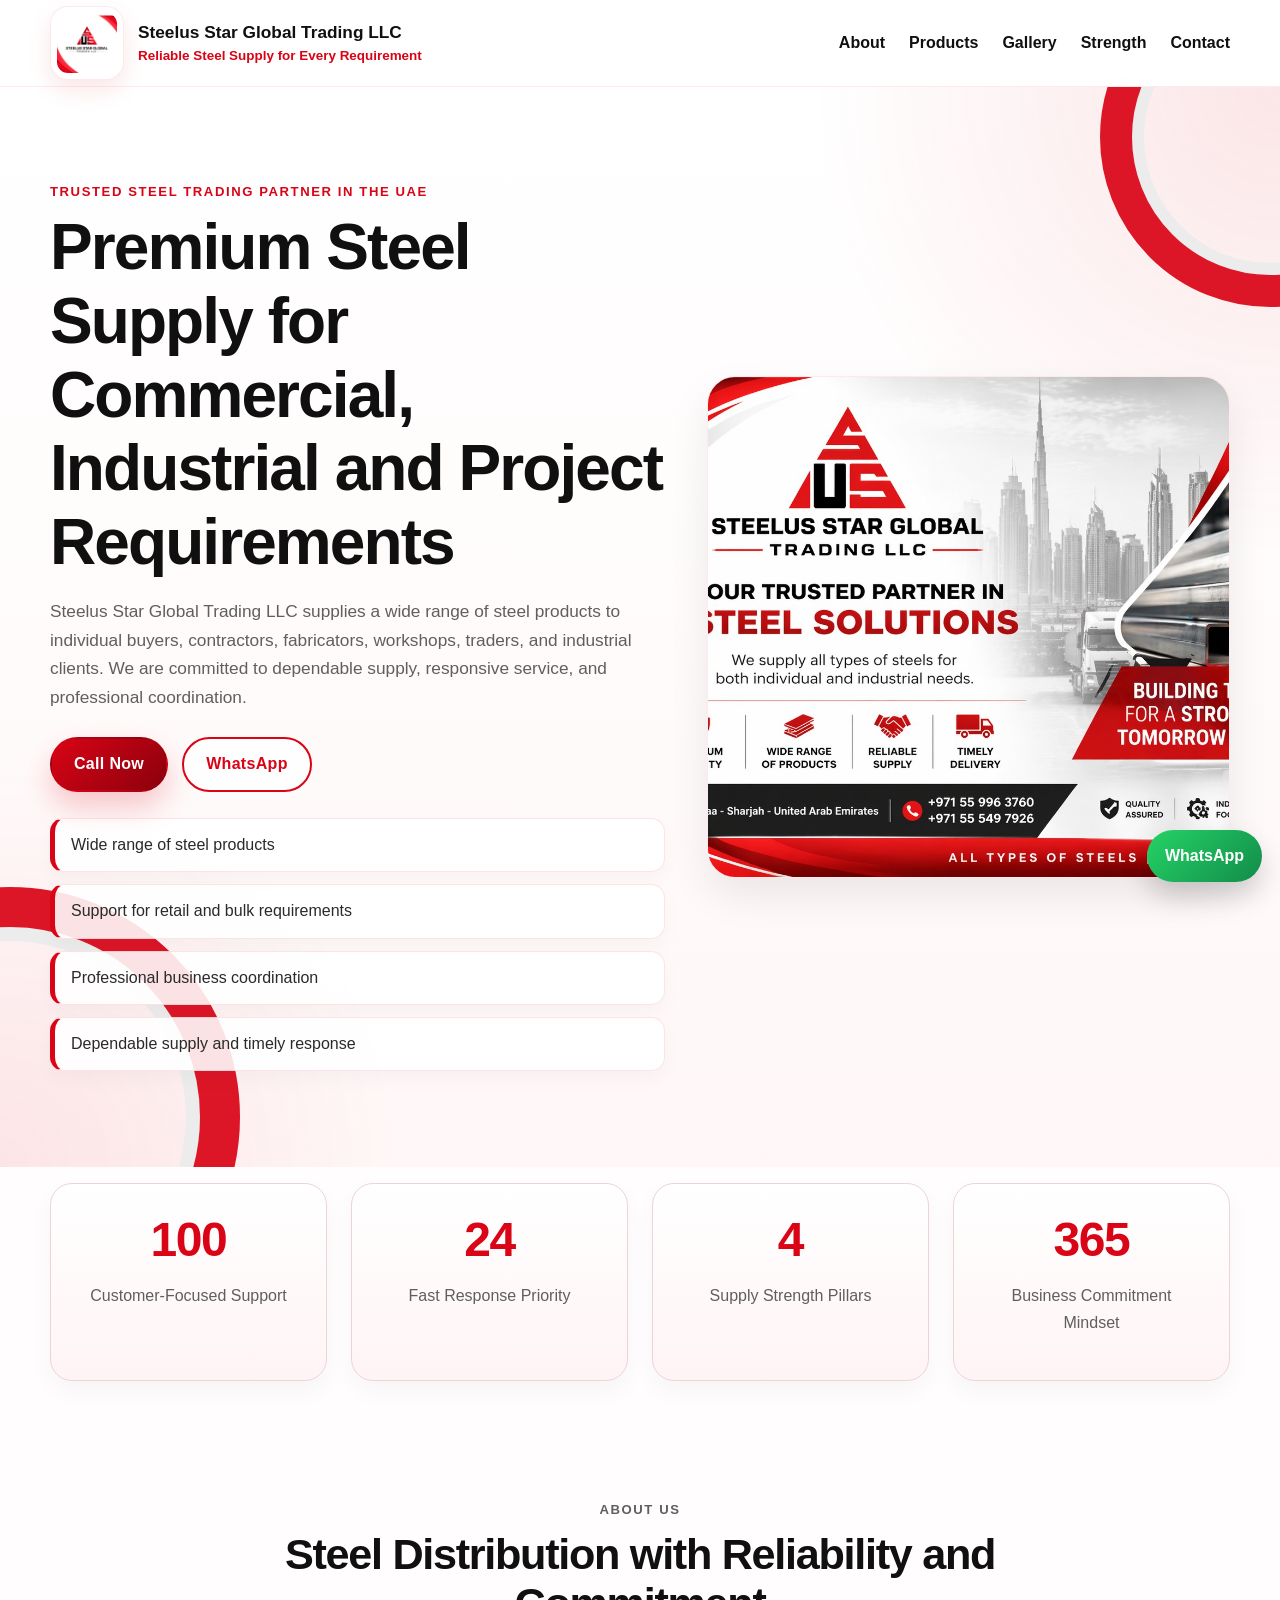
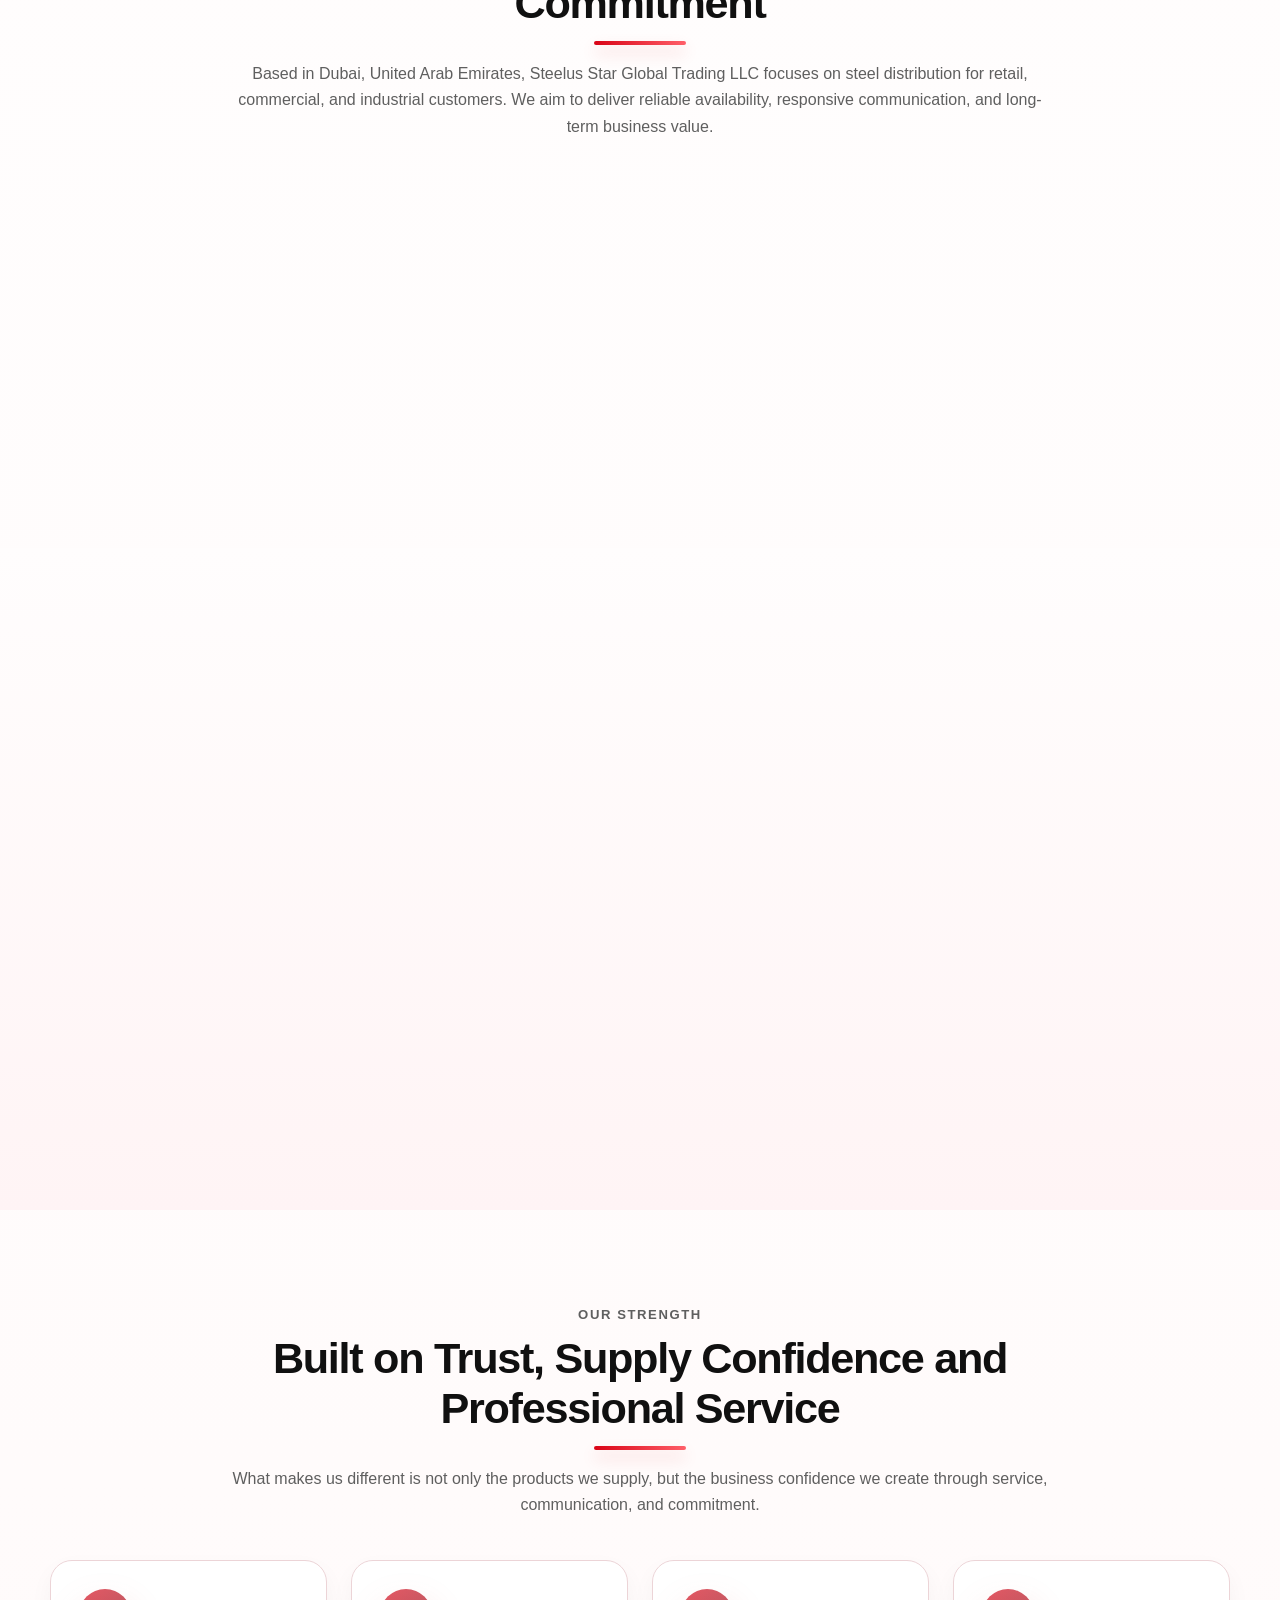
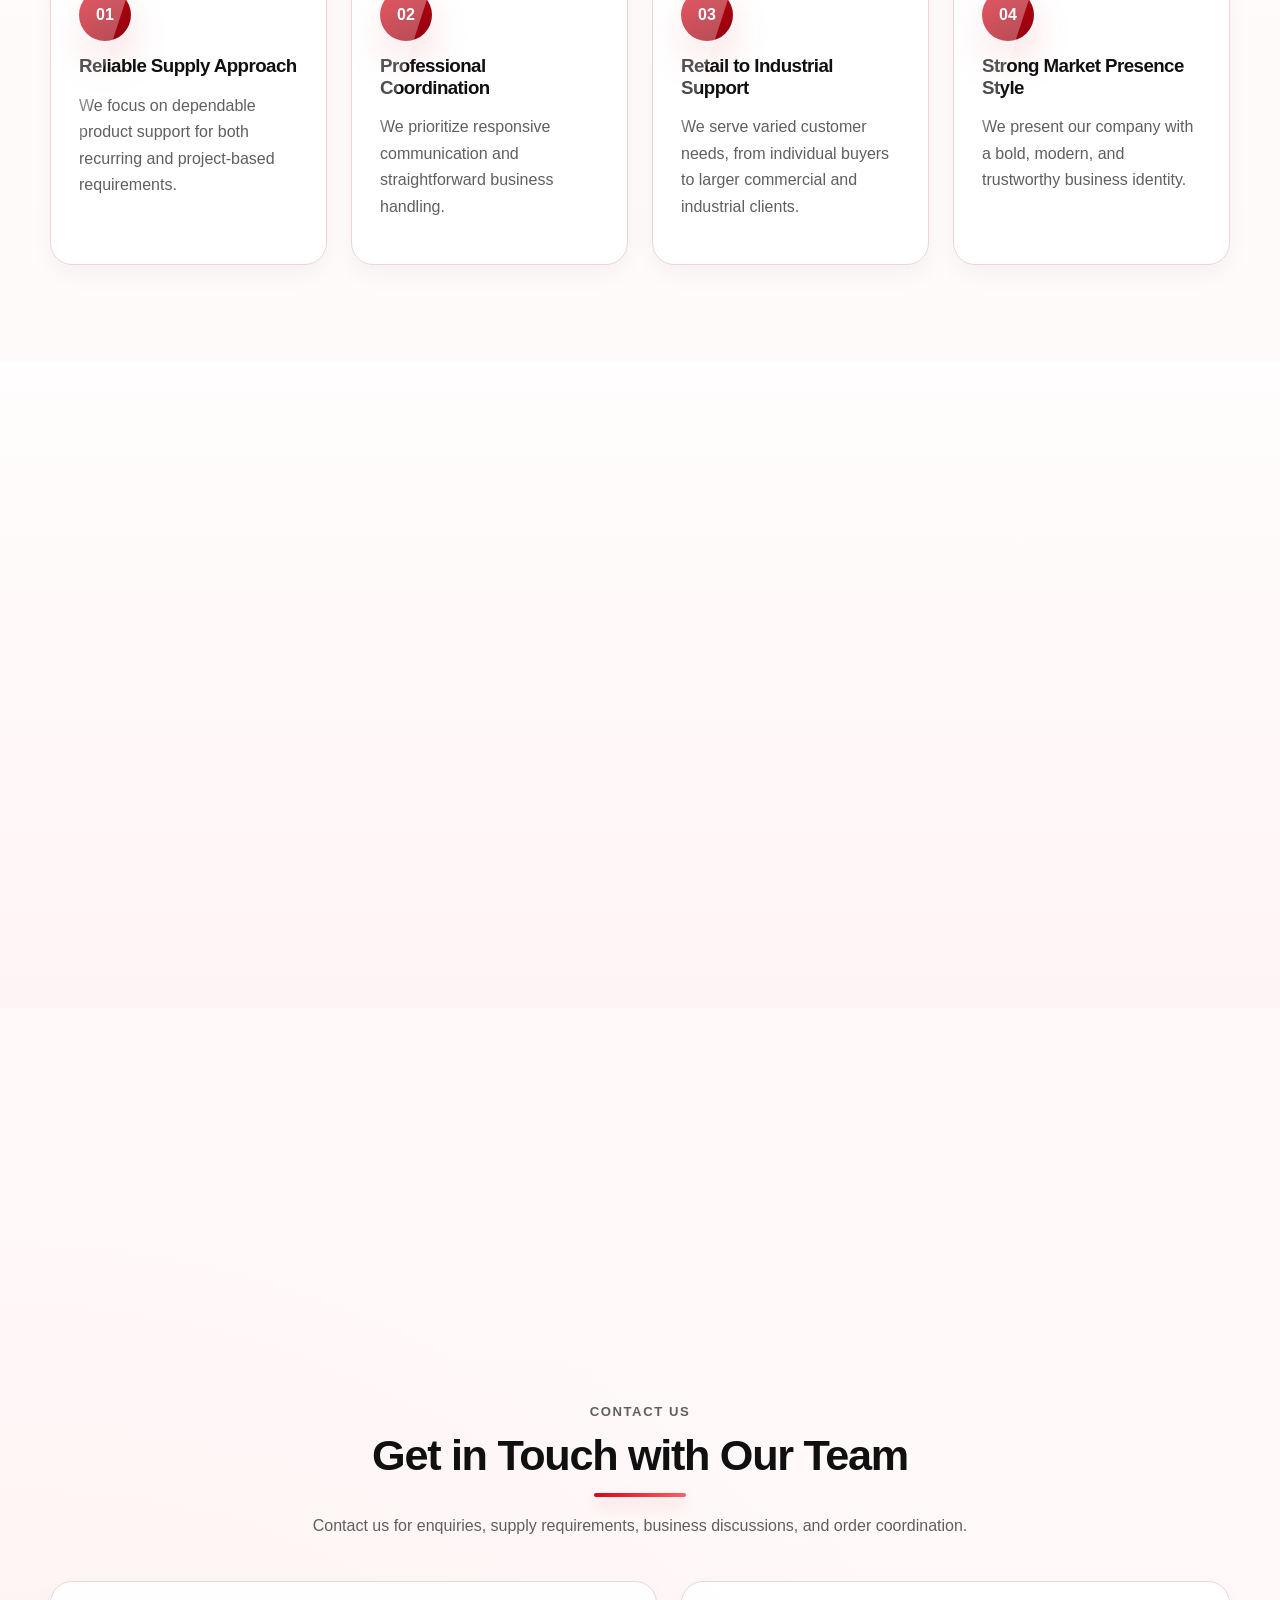
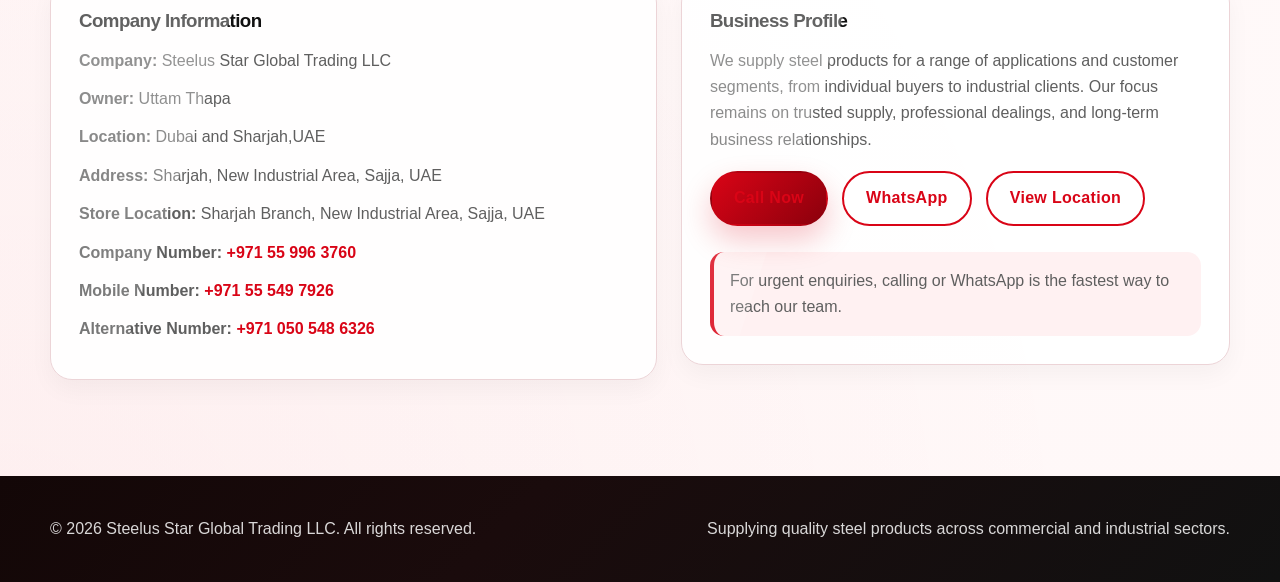
==== commit 0ff9f98b: "Update index.html" ====
--- a/index.html
+++ b/index.html
@@ -99,7 +99,7 @@
           <p class="eyebrow">About Us</p>
           <h2>Steel Distribution with Reliability and Commitment</h2>
           <p>
-            Based in Sharjah, United Arab Emirates, Steelus Star Global Trading LLC focuses on
+            Based in Dubai, United Arab Emirates, Steelus Star Global Trading LLC focuses on
             steel distribution for retail, commercial, and industrial customers. We aim to deliver
             reliable availability, responsive communication, and long-term business value.
           </p>
@@ -109,8 +109,7 @@
           <article class="info-card reveal-item shine-card">
             <h3>Business Focus</h3>
             <p>
-              Our main objective is steel distribution. We supply steel products for general trade,
-              construction support, fabrication works, workshops, and industrial requirements.
+              Our main objective is steel distribution. We supply steel products for steel traders.
             </p>
           </article>
 
@@ -133,7 +132,7 @@
           <article class="info-card reveal-item shine-card">
             <h3>Operating Location</h3>
             <p>
-              Located in Al Sajaa, Sharjah, we are well positioned to support customers across the UAE
+              Located in Dubai and Sarjah, we are well positioned to support customers across the UAE
               with practical and reliable steel supply solutions.
             </p>
           </article>
@@ -293,10 +292,13 @@
             <div class="action-links">
               <p><strong>Company:</strong> Steelus Star Global Trading LLC</p>
               <p><strong>Owner:</strong> Uttam Thapa</p>
-              <p><strong>Location:</strong> Al Sajaa, Sharjah, United Arab Emirates</p>
+              <p><strong>Location:</strong> Dubai and Sharjah,UAE</p>
               <p><strong>Address:</strong> Sharjah, New Industrial Area, Sajja, UAE</p>
-              <p><strong>Phone 1:</strong> <a href="tel:+971559963760">+971 55 996 3760</a></p>
-              <p><strong>Phone 2:</strong> <a href="tel:+971555497926">+971 55 549 7926</a></p>
+              <p><strong>Store Location:</strong> Sharjah Branch, New Industrial Area, Sajja, UAE</p>
+              <p><strong>Company Number:</strong> <a href="tel:+971065796986">+971 55 996 3760</a></p>
+              <p><strong>Mobile Number:</strong> <a href="tel:+971555497926">+971 55 549 7926</a></p>
+              <p><strong>Alternative Number:</strong> <a href="tel:+9710505486326">+971 050 548 6326</a></p>
+              
             </div>
           </article>
 
--- a/assets/css/style.css
+++ b/assets/css/style.css
@@ -1,20 +1,23 @@
 :root {
-  --primary: #df0b17;
-  --primary-dark: #8e0009;
-  --primary-soft: #fff0f1;
-  --dark: #111111;
-  --text: #2b2b2b;
-  --muted: #666666;
+  --primary: #d90416;
+  --primary-dark: #8b000c;
+  --primary-soft: #fff1f2;
+  --dark: #101010;
+  --text: #2a2a2a;
+  --muted: #5f5f5f;
+  --white: #ffffff;
   --light: #fafafa;
-  --white: #ffffff;
   --border: #ecd4d7;
-  --shadow: 0 18px 42px rgba(17, 17, 17, 0.08);
-  --shadow-red: 0 18px 40px rgba(223, 11, 23, 0.15);
+  --shadow: 0 18px 40px rgba(0, 0, 0, 0.08);
+  --shadow-red: 0 18px 42px rgba(217, 4, 22, 0.15);
   --radius: 22px;
   --container: 1180px;
-}
-
-* {
+  --transition: 0.3s ease;
+}
+
+*,
+*::before,
+*::after {
   box-sizing: border-box;
 }
 
@@ -28,53 +31,58 @@
   color: var(--text);
   line-height: 1.65;
   background:
-    radial-gradient(circle at top right, rgba(223, 11, 23, 0.05), transparent 20%),
-    radial-gradient(circle at bottom left, rgba(223, 11, 23, 0.04), transparent 18%),
+    radial-gradient(circle at top right, rgba(217, 4, 22, 0.05), transparent 22%),
+    radial-gradient(circle at bottom left, rgba(217, 4, 22, 0.04), transparent 20%),
     linear-gradient(180deg, #ffffff 0%, #fff8f8 100%);
+  overflow-x: hidden;
 }
 
 img {
+  display: block;
   max-width: 100%;
-  display: block;
 }
 
 a {
+  text-decoration: none;
   color: inherit;
-  text-decoration: none;
-}
-
-.site-shell {
-  overflow: hidden;
+}
+
+.scroll-progress {
+  position: fixed;
+  top: 0;
+  left: 0;
+  width: 0%;
+  height: 4px;
+  background: linear-gradient(90deg, var(--primary), #ff6a74);
+  z-index: 2000;
 }
 
 .container {
   width: min(100% - 32px, var(--container));
-  margin: 0 auto;
+  margin-inline: auto;
 }
 
 .section {
-  padding: 88px 0;
   position: relative;
+  padding: clamp(64px, 8vw, 96px) 0;
 }
 
 .section-muted {
-  background:
-    linear-gradient(180deg, #fffdfd 0%, #fff5f6 100%);
+  background: linear-gradient(180deg, #fffdfd 0%, #fff4f5 100%);
 }
 
 .topbar {
   position: sticky;
   top: 0;
-  z-index: 1000;
-  background: rgba(255, 255, 255, 0.93);
-  backdrop-filter: blur(14px);
-  border-bottom: 1px solid rgba(223, 11, 23, 0.08);
-  transition: all 0.25s ease;
+  z-index: 1500;
+  background: rgba(255, 255, 255, 0.94);
+  backdrop-filter: blur(12px);
+  border-bottom: 1px solid rgba(217, 4, 22, 0.08);
+  transition: var(--transition);
 }
 
 .topbar.scrolled {
-  box-shadow: 0 12px 28px rgba(17, 17, 17, 0.06);
-  background: rgba(255, 255, 255, 0.97);
+  box-shadow: 0 10px 28px rgba(0, 0, 0, 0.06);
 }
 
 .navbar {
@@ -82,7 +90,7 @@
   display: flex;
   align-items: center;
   justify-content: space-between;
-  gap: 20px;
+  gap: 18px;
 }
 
 .brand {
@@ -96,46 +104,54 @@
   width: 74px;
   height: 74px;
   object-fit: contain;
-  background: var(--white);
+  background: #fff;
   padding: 6px;
   border-radius: 18px;
-  border: 1px solid rgba(223, 11, 23, 0.10);
-  box-shadow: 0 10px 26px rgba(223, 11, 23, 0.12);
-  transition: transform 0.35s ease, box-shadow 0.35s ease;
+  border: 1px solid rgba(217, 4, 22, 0.08);
+  box-shadow: 0 10px 24px rgba(217, 4, 22, 0.10);
+  transition: transform var(--transition), box-shadow var(--transition);
 }
 
 .brand:hover .brand-logo {
-  transform: scale(1.05) rotate(-2deg);
-  box-shadow: 0 14px 34px rgba(223, 11, 23, 0.20);
+  transform: scale(1.05);
+  box-shadow: 0 14px 30px rgba(217, 4, 22, 0.16);
+}
+
+.brand-copy {
+  min-width: 0;
+}
+
+.brand-name,
+.brand-tag {
+  display: block;
 }
 
 .brand-name {
-  display: block;
-  font-size: 1.08rem;
+  font-size: clamp(0.95rem, 2vw, 1.08rem);
   font-weight: 800;
   color: var(--dark);
-  letter-spacing: -0.02em;
+  line-height: 1.2;
 }
 
 .brand-tag {
-  display: block;
-  font-size: 0.85rem;
+  margin-top: 4px;
+  font-size: 0.84rem;
   color: var(--primary);
   font-weight: 700;
+  line-height: 1.3;
 }
 
 .nav-links {
   display: flex;
   align-items: center;
-  gap: 26px;
+  gap: 24px;
 }
 
 .nav-links a {
   position: relative;
   font-weight: 700;
   color: var(--dark);
-  letter-spacing: 0.02em;
-  transition: color 0.25s ease;
+  transition: color var(--transition);
 }
 
 .nav-links a:hover {
@@ -146,12 +162,12 @@
   content: "";
   position: absolute;
   left: 0;
-  bottom: -7px;
+  bottom: -8px;
   width: 0;
   height: 3px;
   border-radius: 999px;
-  background: linear-gradient(90deg, var(--primary), #ff525c);
-  transition: width 0.25s ease;
+  background: linear-gradient(90deg, var(--primary), #ff646e);
+  transition: width var(--transition);
 }
 
 .nav-links a:hover::after {
@@ -162,7 +178,7 @@
   display: none;
   border: 0;
   background: linear-gradient(135deg, var(--primary), var(--primary-dark));
-  color: white;
+  color: #fff;
   padding: 10px 14px;
   border-radius: 14px;
   font-size: 1.1rem;
@@ -171,17 +187,17 @@
 }
 
 .hero {
-  padding-top: 96px;
+  overflow: hidden;
   background:
-    radial-gradient(circle at top right, rgba(223, 11, 23, 0.10), transparent 28%),
-    radial-gradient(circle at bottom left, rgba(223, 11, 23, 0.08), transparent 24%),
-    linear-gradient(180deg, #ffffff 0%, #fff6f6 100%);
+    radial-gradient(circle at top right, rgba(217, 4, 22, 0.10), transparent 28%),
+    radial-gradient(circle at bottom left, rgba(217, 4, 22, 0.08), transparent 24%),
+    linear-gradient(180deg, #ffffff 0%, #fff7f7 100%);
 }
 
 .hero-grid {
   display: grid;
-  grid-template-columns: 1.1fr 0.9fr;
-  gap: 42px;
+  grid-template-columns: minmax(0, 1.08fr) minmax(320px, 0.92fr);
+  gap: clamp(24px, 4vw, 42px);
   align-items: center;
 }
 
@@ -191,30 +207,33 @@
 }
 
 .eyebrow {
-  display: inline-block;
-  margin: 0 0 12px;
+  display: block;
+  margin: 0 0 10px;
   color: var(--primary);
   font-weight: 800;
-  letter-spacing: 0.10em;
+  letter-spacing: 0.12em;
   text-transform: uppercase;
   font-size: 0.82rem;
+  line-height: 1.4;
 }
 
 .hero h1,
 .section-heading h2,
-.cta-box h2,
 .info-card h3,
 .product-card h3,
-.contact-card h3 {
+.promise-card h3,
+.contact-card h3,
+.stat-card h3,
+.cta-box h2 {
   margin: 0;
   color: var(--dark);
-  line-height: 1.12;
   font-weight: 800;
+  line-height: 1.15;
   letter-spacing: -0.03em;
 }
 
 .hero h1 {
-  font-size: clamp(2.2rem, 5vw, 4rem);
+  font-size: clamp(2rem, 5vw, 4rem);
   max-width: 760px;
 }
 
@@ -222,15 +241,17 @@
 .section-heading p,
 .info-card p,
 .product-card p,
+.promise-card p,
 .contact-card p,
-.cta-box p {
+.cta-box p,
+.stat-card p {
   color: var(--muted);
 }
 
 .hero-text {
+  font-size: clamp(1rem, 1.6vw, 1.08rem);
   max-width: 660px;
   margin: 18px 0 26px;
-  font-size: 1.05rem;
 }
 
 .hero-actions {
@@ -246,30 +267,14 @@
   display: inline-flex;
   align-items: center;
   justify-content: center;
-  gap: 8px;
-  padding: 13px 22px;
+  min-height: 48px;
+  padding: 12px 22px;
   border-radius: 999px;
   font-weight: 800;
   letter-spacing: 0.02em;
-  transition: transform 0.25s ease, box-shadow 0.25s ease, background 0.25s ease, color 0.25s ease;
   border: 2px solid transparent;
   cursor: pointer;
-}
-
-.btn::before {
-  content: "";
-  position: absolute;
-  top: 0;
-  left: -120%;
-  width: 60%;
-  height: 100%;
-  background: linear-gradient(90deg, transparent, rgba(255,255,255,0.45), transparent);
-  transform: skewX(-20deg);
-  transition: left 0.6s ease;
-}
-
-.btn:hover::before {
-  left: 140%;
+  transition: transform var(--transition), box-shadow var(--transition), background var(--transition), color var(--transition);
 }
 
 .btn:hover {
@@ -277,128 +282,122 @@
 }
 
 .btn-primary {
-  background: linear-gradient(135deg, var(--primary) 0%, var(--primary-dark) 100%);
-  color: white;
-  box-shadow: 0 14px 30px rgba(223, 11, 23, 0.22);
+  background: linear-gradient(135deg, var(--primary), var(--primary-dark));
+  color: #fff;
+  box-shadow: 0 14px 30px rgba(217, 4, 22, 0.22);
 }
 
 .btn-primary:hover {
-  box-shadow: 0 20px 38px rgba(223, 11, 23, 0.30);
+  box-shadow: 0 18px 36px rgba(217, 4, 22, 0.28);
 }
 
 .btn-outline {
+  background: rgba(255, 255, 255, 0.9);
   border-color: var(--primary);
   color: var(--primary);
-  background: rgba(255, 255, 255, 0.75);
 }
 
 .btn-outline:hover {
   background: var(--primary);
-  color: var(--white);
-  box-shadow: 0 14px 30px rgba(223, 11, 23, 0.18);
+  color: #fff;
 }
 
 .btn-light {
-  background: white;
+  background: #fff;
   color: var(--primary);
-  box-shadow: 0 12px 30px rgba(255, 255, 255, 0.18);
-}
-
-.btn-light:hover {
-  box-shadow: 0 16px 34px rgba(255, 255, 255, 0.24);
 }
 
 .light-outline {
+  background: transparent;
   border-color: rgba(255,255,255,0.8);
-  color: white;
-  background: transparent;
+  color: #fff;
 }
 
 .light-outline:hover {
-  background: white;
+  background: #fff;
   color: var(--primary);
 }
 
 .quick-points {
+  list-style: none;
+  padding: 0;
   margin: 0;
-  padding: 0;
-  list-style: none;
   display: grid;
   gap: 12px;
 }
 
 .quick-points li {
-  background: rgba(255,255,255,0.85);
-  border: 1px solid rgba(223, 11, 23, 0.10);
+  padding: 13px 16px;
+  background: rgba(255, 255, 255, 0.88);
+  border: 1px solid rgba(217, 4, 22, 0.10);
   border-left: 5px solid var(--primary);
-  padding: 13px 16px;
   border-radius: 14px;
-  box-shadow: 0 8px 20px rgba(17, 17, 17, 0.03);
-  transition: transform 0.25s ease, box-shadow 0.25s ease;
+  box-shadow: 0 8px 20px rgba(0, 0, 0, 0.03);
+  transition: transform var(--transition), box-shadow var(--transition);
 }
 
 .quick-points li:hover {
   transform: translateX(6px);
-  box-shadow: 0 14px 28px rgba(223, 11, 23, 0.10);
+  box-shadow: 0 14px 26px rgba(217, 4, 22, 0.10);
 }
 
 .hero-card {
   position: relative;
   z-index: 2;
-  background: white;
-  border-radius: 30px;
+  background: #fff;
+  border-radius: 28px;
   overflow: hidden;
   box-shadow: var(--shadow);
-  border: 1px solid rgba(223, 11, 23, 0.08);
+  border: 1px solid rgba(217, 4, 22, 0.08);
 }
 
 .hero-card img {
   width: 100%;
+  min-height: clamp(280px, 40vw, 500px);
   height: 100%;
-  min-height: 460px;
   object-fit: cover;
 }
 
 .floating {
-  animation: floaty 5.5s ease-in-out infinite;
-}
-
-.hero-accent {
+  animation: floaty 5.2s ease-in-out infinite;
+}
+
+.hero-shape {
   position: absolute;
+  border-radius: 999px;
   pointer-events: none;
-  z-index: 1;
-  border-radius: 999px;
-}
-
-.hero-accent-left {
-  width: 500px;
-  height: 500px;
-  left: -240px;
-  bottom: -190px;
-  border: 42px solid rgba(223, 11, 23, 0.92);
-  box-shadow: inset 0 0 0 14px rgba(240, 241, 245, 1);
-}
-
-.hero-accent-right {
-  width: 420px;
-  height: 420px;
-  right: -170px;
-  top: -145px;
-  border: 34px solid rgba(223, 11, 23, 0.92);
-  box-shadow: inset 0 0 0 12px rgba(240, 241, 245, 1);
+}
+
+.hero-shape-left {
+  left: -220px;
+  bottom: -180px;
+  width: 460px;
+  height: 460px;
+  border: 40px solid rgba(217, 4, 22, 0.92);
+  box-shadow: inset 0 0 0 14px #ececec;
+}
+
+.hero-shape-right {
+  right: -160px;
+  top: -120px;
+  width: 340px;
+  height: 340px;
+  border: 32px solid rgba(217, 4, 22, 0.92);
+  box-shadow: inset 0 0 0 12px #ececec;
 }
 
 .section-heading {
-  max-width: 780px;
-  margin: 0 auto 40px;
+  max-width: 820px;
+  margin: 0 auto clamp(28px, 4vw, 42px);
   text-align: center;
 }
 
 .section-heading h2 {
-  display: inline-block;
+  display: block;
+  font-size: clamp(1.7rem, 3.6vw, 2.7rem);
+  margin-bottom: 14px;
   position: relative;
-  padding-bottom: 14px;
-  margin-bottom: 14px;
+  padding-bottom: 16px;
 }
 
 .section-heading h2::after {
@@ -406,146 +405,161 @@
   position: absolute;
   left: 50%;
   bottom: 0;
+  transform: translateX(-50%);
   width: 92px;
   height: 4px;
-  transform: translateX(-50%);
   border-radius: 999px;
-  background: linear-gradient(90deg, var(--primary), #ff5d67);
-  box-shadow: 0 8px 18px rgba(223, 11, 23, 0.22);
-}
-
+  background: linear-gradient(90deg, var(--primary), #ff5f69);
+  box-shadow: 0 8px 16px rgba(217, 4, 22, 0.20);
+}
+
+.stats-band {
+  padding-top: 16px;
+  padding-bottom: 24px;
+}
+
+.stats-grid,
 .info-grid,
 .product-grid,
+.promise-grid,
 .gallery-grid,
 .contact-grid {
   display: grid;
   gap: 24px;
 }
 
-.info-grid {
+.stats-grid {
   grid-template-columns: repeat(4, 1fr);
 }
 
-.product-grid {
+.info-grid,
+.product-grid,
+.promise-grid {
   grid-template-columns: repeat(4, 1fr);
 }
 
+.gallery-grid {
+  grid-template-columns: repeat(4, 1fr);
+}
+
 .contact-grid {
-  grid-template-columns: 1.1fr 0.9fr;
+  grid-template-columns: 1.05fr 0.95fr;
   align-items: start;
 }
 
+.stat-card,
 .info-card,
 .product-card,
+.promise-card,
 .contact-card {
   position: relative;
-  background: rgba(255,255,255,0.92);
-  backdrop-filter: blur(8px);
+  overflow: hidden;
+  background: rgba(255, 255, 255, 0.94);
+  border: 1px solid var(--border);
   border-radius: var(--radius);
   padding: 28px;
-  border: 1px solid var(--border);
-  box-shadow: 0 10px 24px rgba(17, 17, 17, 0.04);
-  transition: transform 0.35s ease, box-shadow 0.35s ease, border-color 0.35s ease;
-}
-
+  box-shadow: 0 10px 24px rgba(0, 0, 0, 0.04);
+  transition: transform var(--transition), box-shadow var(--transition), border-color var(--transition);
+}
+
+.stat-card:hover,
 .info-card:hover,
 .product-card:hover,
+.promise-card:hover,
 .contact-card:hover {
   transform: translateY(-8px);
-  box-shadow: 0 22px 48px rgba(223, 11, 23, 0.12);
-  border-color: rgba(223, 11, 23, 0.18);
-}
-
-.info-card h3,
-.product-card h3,
-.contact-card h3 {
-  margin-bottom: 10px;
-}
-
-.product-card {
-  overflow: hidden;
-}
-
-.product-card::before {
+  box-shadow: 0 20px 42px rgba(217, 4, 22, 0.12);
+  border-color: rgba(217, 4, 22, 0.16);
+}
+
+.shine-card::before {
+  content: "";
+  position: absolute;
+  top: -140%;
+  left: -30%;
+  width: 60%;
+  height: 280%;
+  background: linear-gradient(180deg, transparent, rgba(255,255,255,0.35), transparent);
+  transform: rotate(18deg);
+  transition: left 0.7s ease;
+}
+
+.shine-card:hover::before {
+  left: 130%;
+}
+
+.stat-card {
+  text-align: center;
+  background: linear-gradient(180deg, #ffffff, #fff4f5);
+}
+
+.stat-card h3 {
+  font-size: clamp(2rem, 5vw, 3rem);
+  color: var(--primary);
+  margin-bottom: 8px;
+}
+
+.product-card::after {
   content: "";
   position: absolute;
   inset: 0 0 auto 0;
   height: 6px;
-  background: linear-gradient(90deg, var(--primary), #ff626b);
-}
-
-.product-card::after {
-  content: "";
-  position: absolute;
-  right: -34px;
-  bottom: -34px;
-  width: 120px;
-  height: 120px;
-  background: radial-gradient(circle, rgba(223, 11, 23, 0.10), transparent 70%);
-  transition: transform 0.35s ease;
-}
-
-.product-card:hover::after {
-  transform: scale(1.18);
-}
-
-.gallery-grid {
-  grid-template-columns: repeat(4, 1fr);
+  background: linear-gradient(90deg, var(--primary), #ff6670);
+}
+
+.promise-number {
+  display: inline-flex;
+  align-items: center;
+  justify-content: center;
+  width: 52px;
+  height: 52px;
+  margin-bottom: 14px;
+  border-radius: 50%;
+  background: linear-gradient(135deg, var(--primary), var(--primary-dark));
+  color: #fff;
+  font-weight: 800;
+  box-shadow: var(--shadow-red);
 }
 
 .gallery-item {
   margin: 0;
-  position: relative;
   border-radius: 22px;
   overflow: hidden;
-  background: white;
+  background: #fff;
   border: 1px solid var(--border);
-  box-shadow: 0 12px 28px rgba(17, 17, 17, 0.05);
+  box-shadow: 0 12px 24px rgba(0,0,0,0.05);
   cursor: zoom-in;
-  transition: transform 0.35s ease, box-shadow 0.35s ease;
+  transition: transform var(--transition), box-shadow var(--transition);
 }
 
 .gallery-item:hover {
   transform: translateY(-8px);
-  box-shadow: 0 20px 42px rgba(223, 11, 23, 0.14);
-}
-
-.gallery-item::after {
-  content: "";
-  position: absolute;
-  inset: 0;
-  background: linear-gradient(to top, rgba(223, 11, 23, 0.22), transparent 55%);
-  opacity: 0;
-  transition: opacity 0.35s ease;
-}
-
-.gallery-item:hover::after {
-  opacity: 1;
+  box-shadow: 0 20px 40px rgba(217, 4, 22, 0.14);
 }
 
 .gallery-item img {
   width: 100%;
   aspect-ratio: 1 / 1;
   object-fit: cover;
-  transition: transform 0.55s ease, filter 0.35s ease;
+  transition: transform 0.5s ease, filter var(--transition);
 }
 
 .gallery-item:hover img {
   transform: scale(1.08);
-  filter: saturate(1.06) contrast(1.03);
+  filter: saturate(1.08);
 }
 
 .cta-section {
-  padding-top: 14px;
+  padding-top: 8px;
 }
 
 .cta-box {
   position: relative;
   overflow: hidden;
-  background: linear-gradient(135deg, #f20b18 0%, #840009 100%);
-  color: white;
+  background: linear-gradient(135deg, #ef0a19 0%, #7e0008 100%);
+  color: #fff;
   border-radius: 30px;
-  padding: 36px;
+  padding: clamp(28px, 4vw, 40px);
   display: flex;
   align-items: center;
   justify-content: space-between;
@@ -564,28 +578,23 @@
 .cta-box::before {
   width: 220px;
   height: 220px;
-  top: -70px;
-  right: -40px;
+  top: -80px;
+  right: -60px;
 }
 
 .cta-box::after {
-  width: 160px;
-  height: 160px;
-  bottom: -70px;
+  width: 150px;
+  height: 150px;
   left: -30px;
+  bottom: -50px;
 }
 
 .cta-box h2,
 .cta-box p,
 .cta-box .eyebrow {
-  color: white;
+  color: #fff;
   position: relative;
   z-index: 1;
-}
-
-.contact-card a {
-  color: var(--primary);
-  font-weight: 800;
 }
 
 .action-links {
@@ -596,6 +605,11 @@
 
 .action-links p {
   margin: 0;
+}
+
+.contact-card a {
+  color: var(--primary);
+  font-weight: 800;
 }
 
 .contact-actions {
@@ -612,17 +626,35 @@
 }
 
 .footer {
-  background:
-    linear-gradient(135deg, #130707 0%, #1b0b0d 38%, #111111 100%);
-  color: rgba(255,255,255,0.84);
+  background: linear-gradient(135deg, #130707 0%, #1a0b0c 40%, #111111 100%);
+  color: rgba(255, 255, 255, 0.84);
   padding: 24px 0;
 }
 
 .footer-inner {
   display: flex;
   justify-content: space-between;
-  gap: 20px;
+  gap: 16px;
   flex-wrap: wrap;
+}
+
+.floating-whatsapp {
+  position: fixed;
+  right: 18px;
+  bottom: 18px;
+  z-index: 1400;
+  padding: 13px 18px;
+  border-radius: 999px;
+  background: linear-gradient(135deg, #25d366, #128c4a);
+  color: #fff;
+  font-weight: 800;
+  box-shadow: 0 14px 28px rgba(0,0,0,0.18);
+  transition: transform var(--transition), box-shadow var(--transition);
+}
+
+.floating-whatsapp:hover {
+  transform: translateY(-4px);
+  box-shadow: 0 18px 34px rgba(0,0,0,0.24);
 }
 
 .reveal-item {
@@ -646,8 +678,8 @@
   background: rgba(0, 0, 0, 0.82);
   opacity: 0;
   visibility: hidden;
-  transition: opacity 0.25s ease, visibility 0.25s ease;
-  z-index: 1200;
+  transition: opacity var(--transition), visibility var(--transition);
+  z-index: 2000;
 }
 
 .lightbox.show {
@@ -667,45 +699,38 @@
   position: absolute;
   top: 18px;
   right: 22px;
-  border: 0;
-  background: rgba(255,255,255,0.14);
-  color: white;
   width: 48px;
   height: 48px;
   border-radius: 50%;
+  border: 0;
+  background: rgba(255,255,255,0.14);
+  color: #fff;
   font-size: 1.8rem;
-  line-height: 1;
   cursor: pointer;
 }
 
 @keyframes floaty {
-  0%, 100% {
-    transform: translateY(0px);
-  }
-  50% {
-    transform: translateY(-10px);
-  }
+  0%, 100% { transform: translateY(0); }
+  50% { transform: translateY(-10px); }
 }
 
 @media (max-width: 1100px) {
-  .hero-grid,
+  .stats-grid,
   .info-grid,
   .product-grid,
+  .promise-grid,
   .gallery-grid,
-  .contact-grid {
+  .contact-grid,
+  .hero-grid {
     grid-template-columns: repeat(2, 1fr);
   }
 
-  .contact-grid {
+  .hero-grid {
     align-items: stretch;
   }
 }
 
 @media (max-width: 768px) {
-  .section {
-    padding: 68px 0;
-  }
-
   .navbar {
     min-height: 80px;
   }
@@ -713,14 +738,6 @@
   .brand-logo {
     width: 64px;
     height: 64px;
-  }
-
-  .brand-name {
-    font-size: 0.95rem;
-  }
-
-  .brand-tag {
-    font-size: 0.76rem;
   }
 
   .menu-toggle {
@@ -731,7 +748,7 @@
     position: absolute;
     left: 16px;
     right: 16px;
-    top: 86px;
+    top: 84px;
     background: rgba(255,255,255,0.98);
     border: 1px solid var(--border);
     border-radius: 20px;
@@ -747,16 +764,18 @@
     display: flex;
   }
 
-  .hero-grid,
+  .stats-grid,
   .info-grid,
   .product-grid,
+  .promise-grid,
   .gallery-grid,
-  .contact-grid {
+  .contact-grid,
+  .hero-grid {
     grid-template-columns: 1fr;
   }
 
   .hero-card img {
-    min-height: 300px;
+    min-height: 260px;
   }
 
   .cta-box,
@@ -765,21 +784,37 @@
     align-items: flex-start;
   }
 
-  .hero-accent-left {
-    width: 360px;
-    height: 360px;
-    left: -220px;
-    bottom: -200px;
-  }
-
-  .hero-accent-right {
-    width: 250px;
-    height: 250px;
-    right: -120px;
-    top: -80px;
-  }
-
-  .section-heading h2::after {
-    width: 72px;
-  }
-}
+  .hero-shape-left {
+    width: 330px;
+    height: 330px;
+    left: -210px;
+    bottom: -180px;
+  }
+
+  .hero-shape-right {
+    width: 230px;
+    height: 230px;
+    right: -110px;
+    top: -70px;
+  }
+}
+
+@media (max-width: 480px) {
+  .container {
+    width: min(100% - 20px, var(--container));
+  }
+
+  .btn {
+    width: 100%;
+  }
+
+  .hero-actions {
+    flex-direction: column;
+  }
+
+  .floating-whatsapp {
+    right: 12px;
+    bottom: 12px;
+    padding: 12px 16px;
+  }
+}
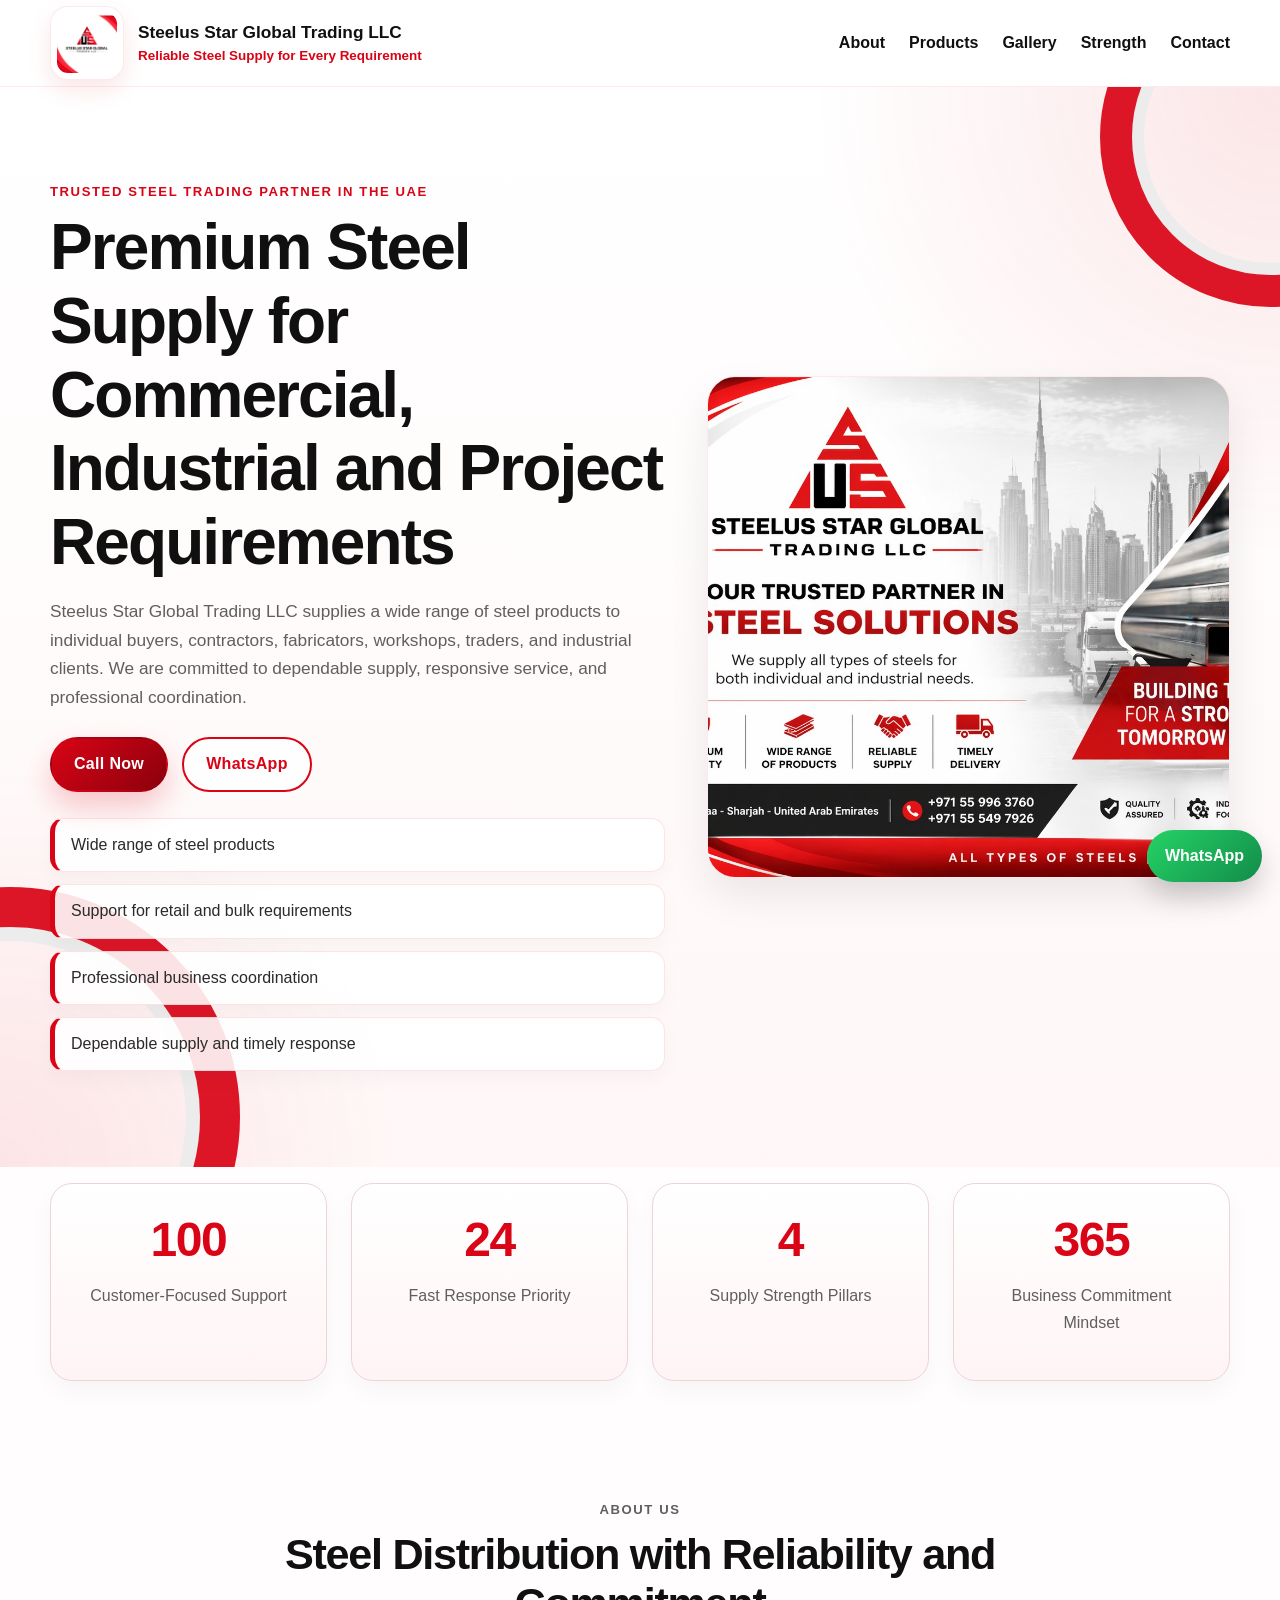
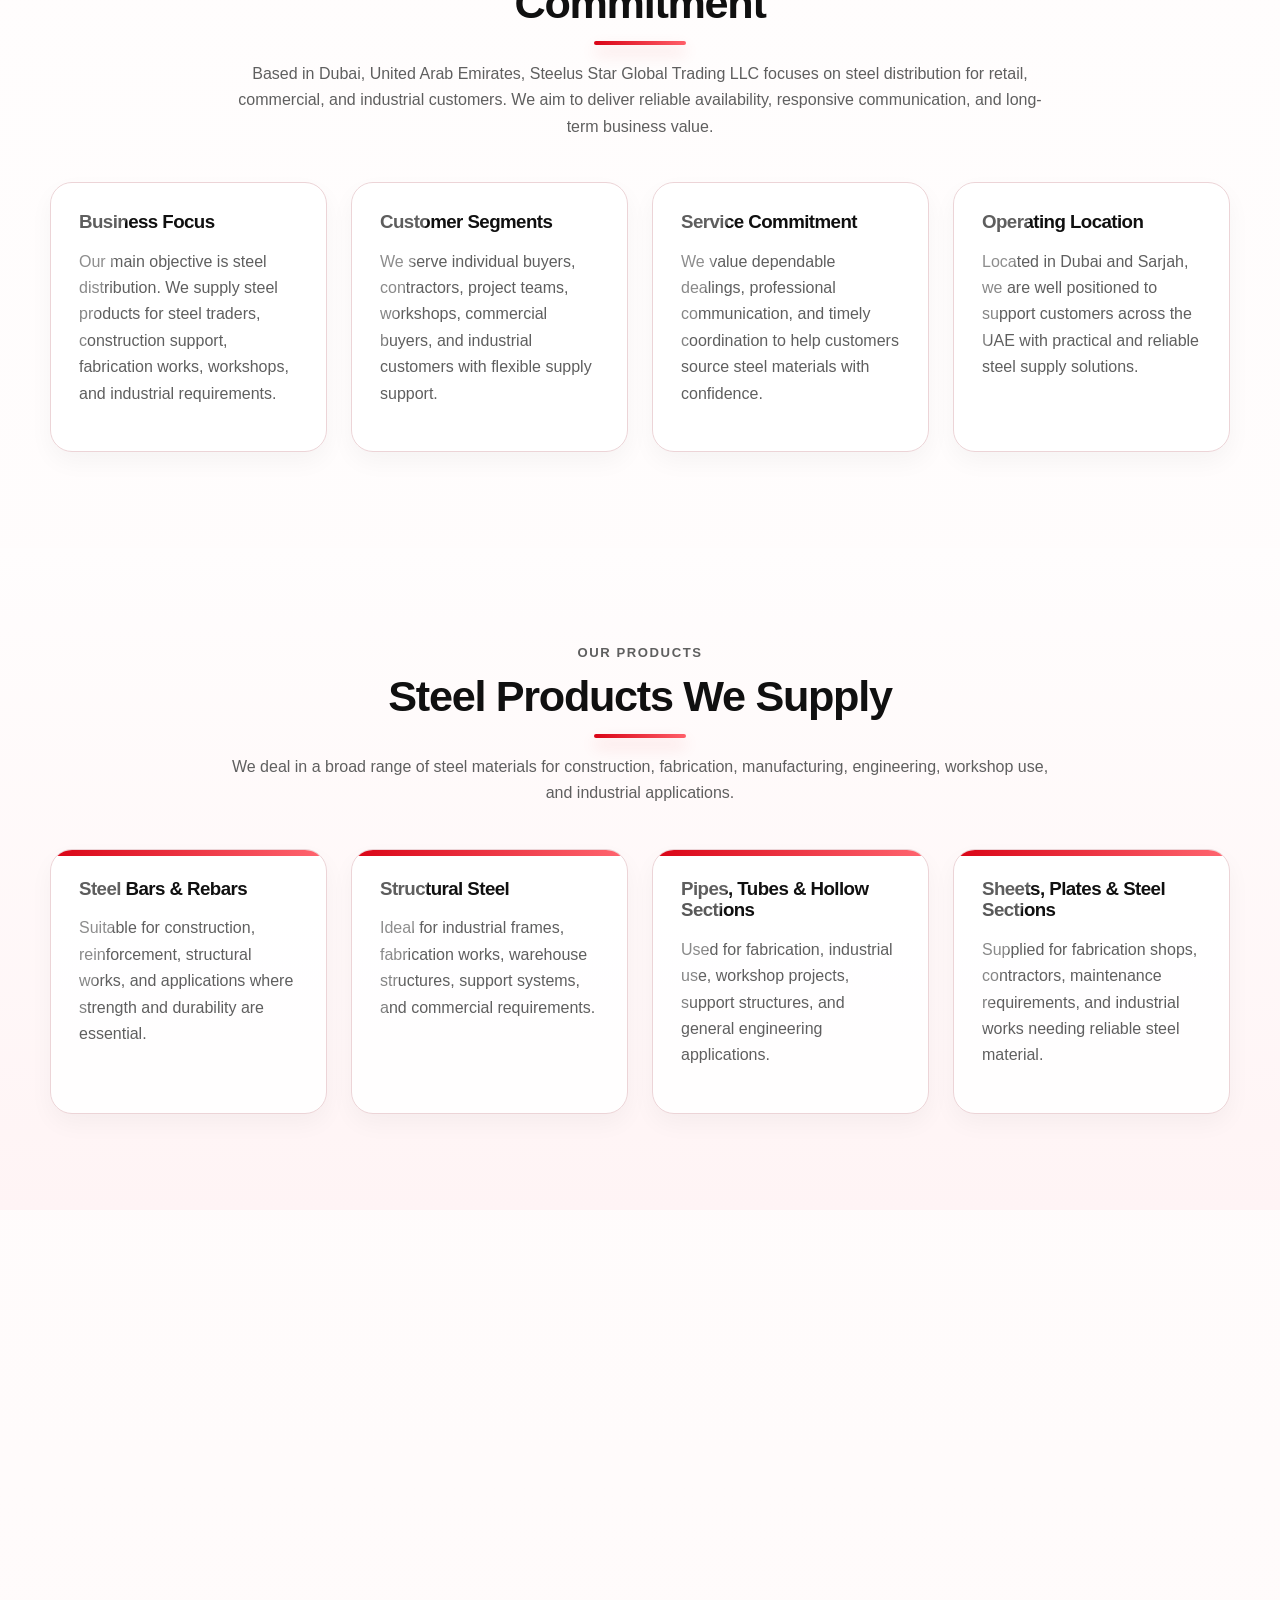
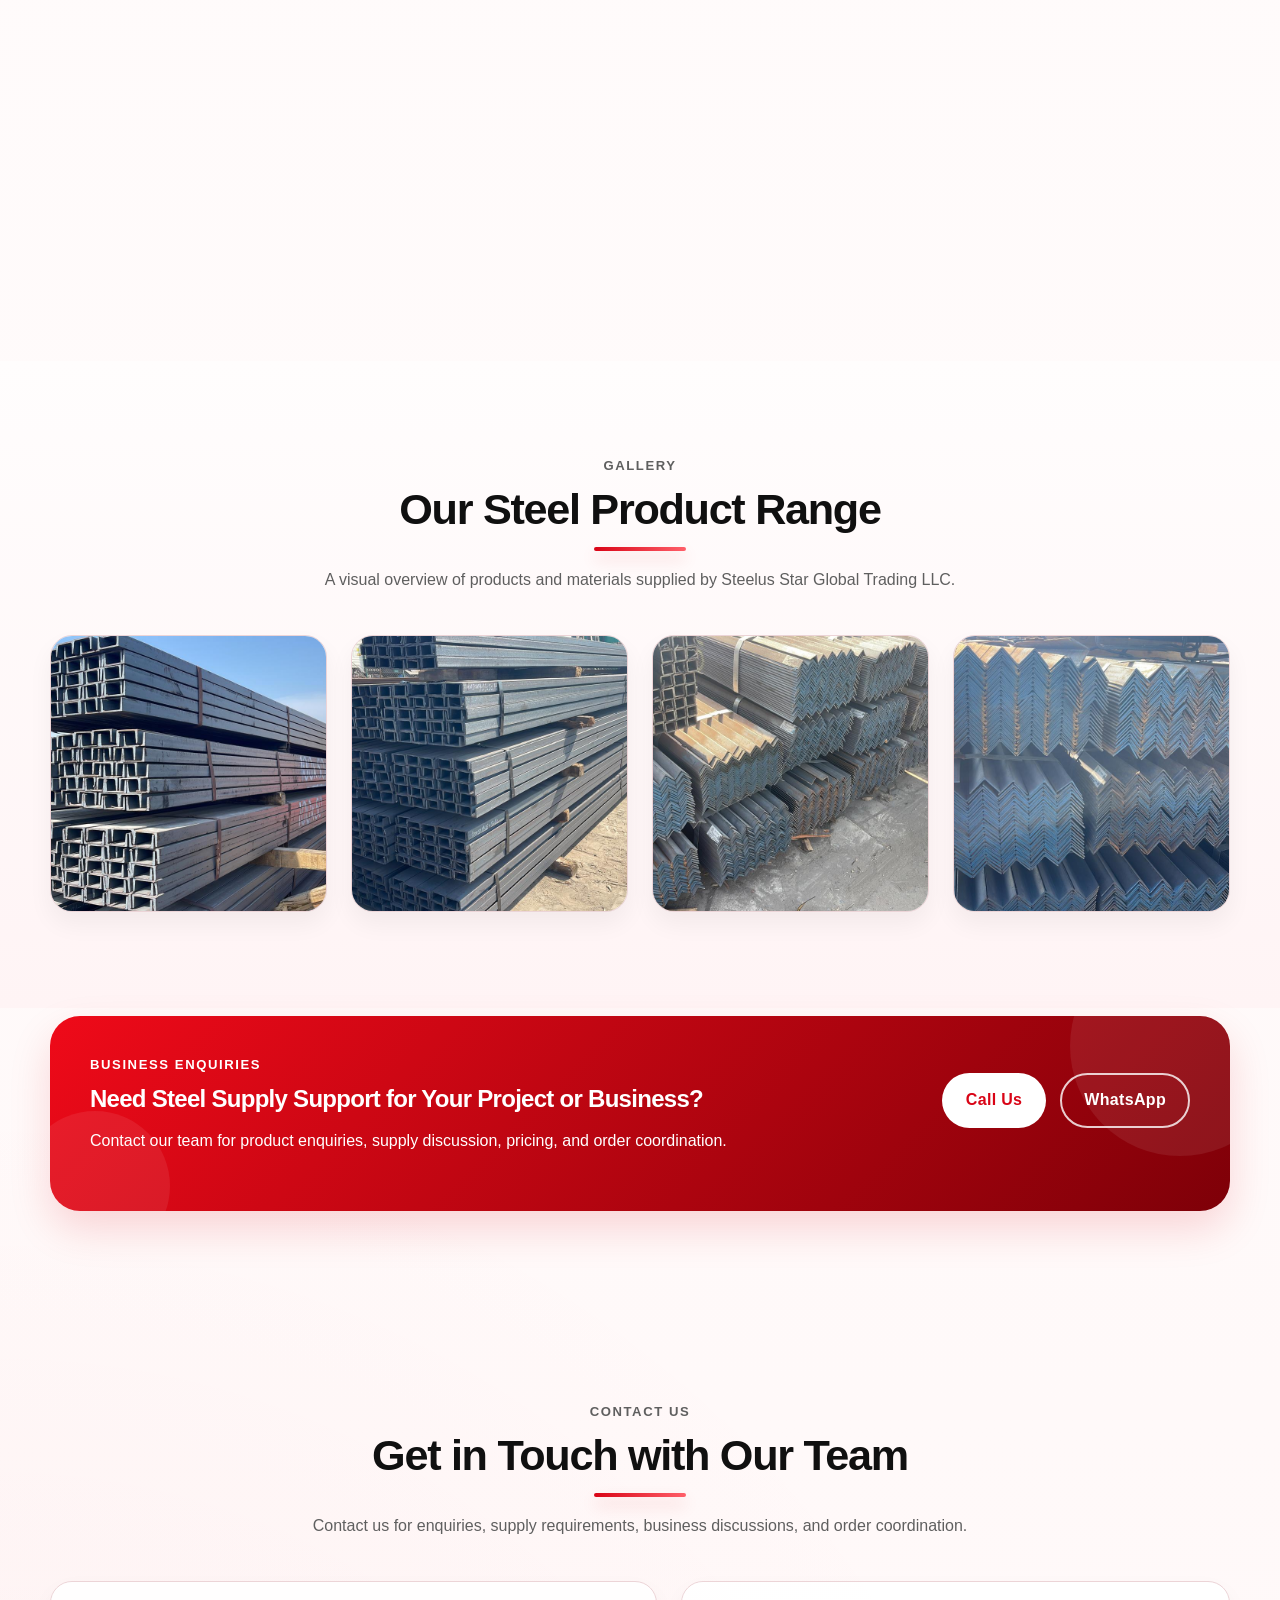
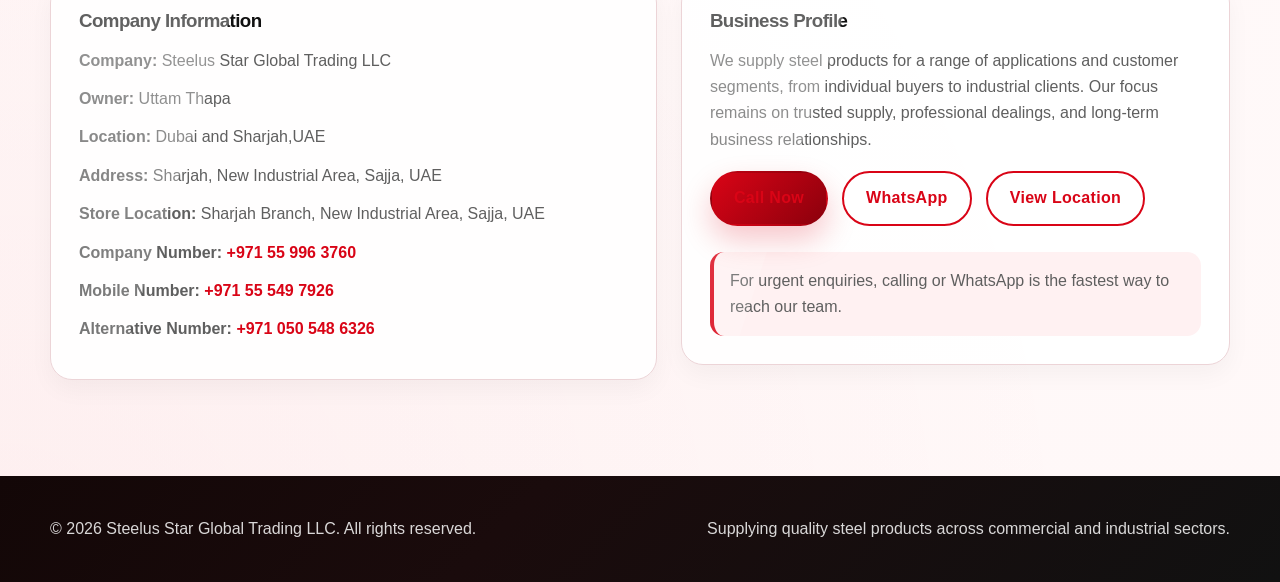
==== commit fd9e216e: "Update index.html" ====
--- a/index.html
+++ b/index.html
@@ -109,7 +109,7 @@
           <article class="info-card reveal-item shine-card">
             <h3>Business Focus</h3>
             <p>
-              Our main objective is steel distribution. We supply steel products for steel traders.
+              Our main objective is steel distribution. We supply steel products for steel traders, construction support, fabrication works, workshops, and industrial requirements.
             </p>
           </article>
 
